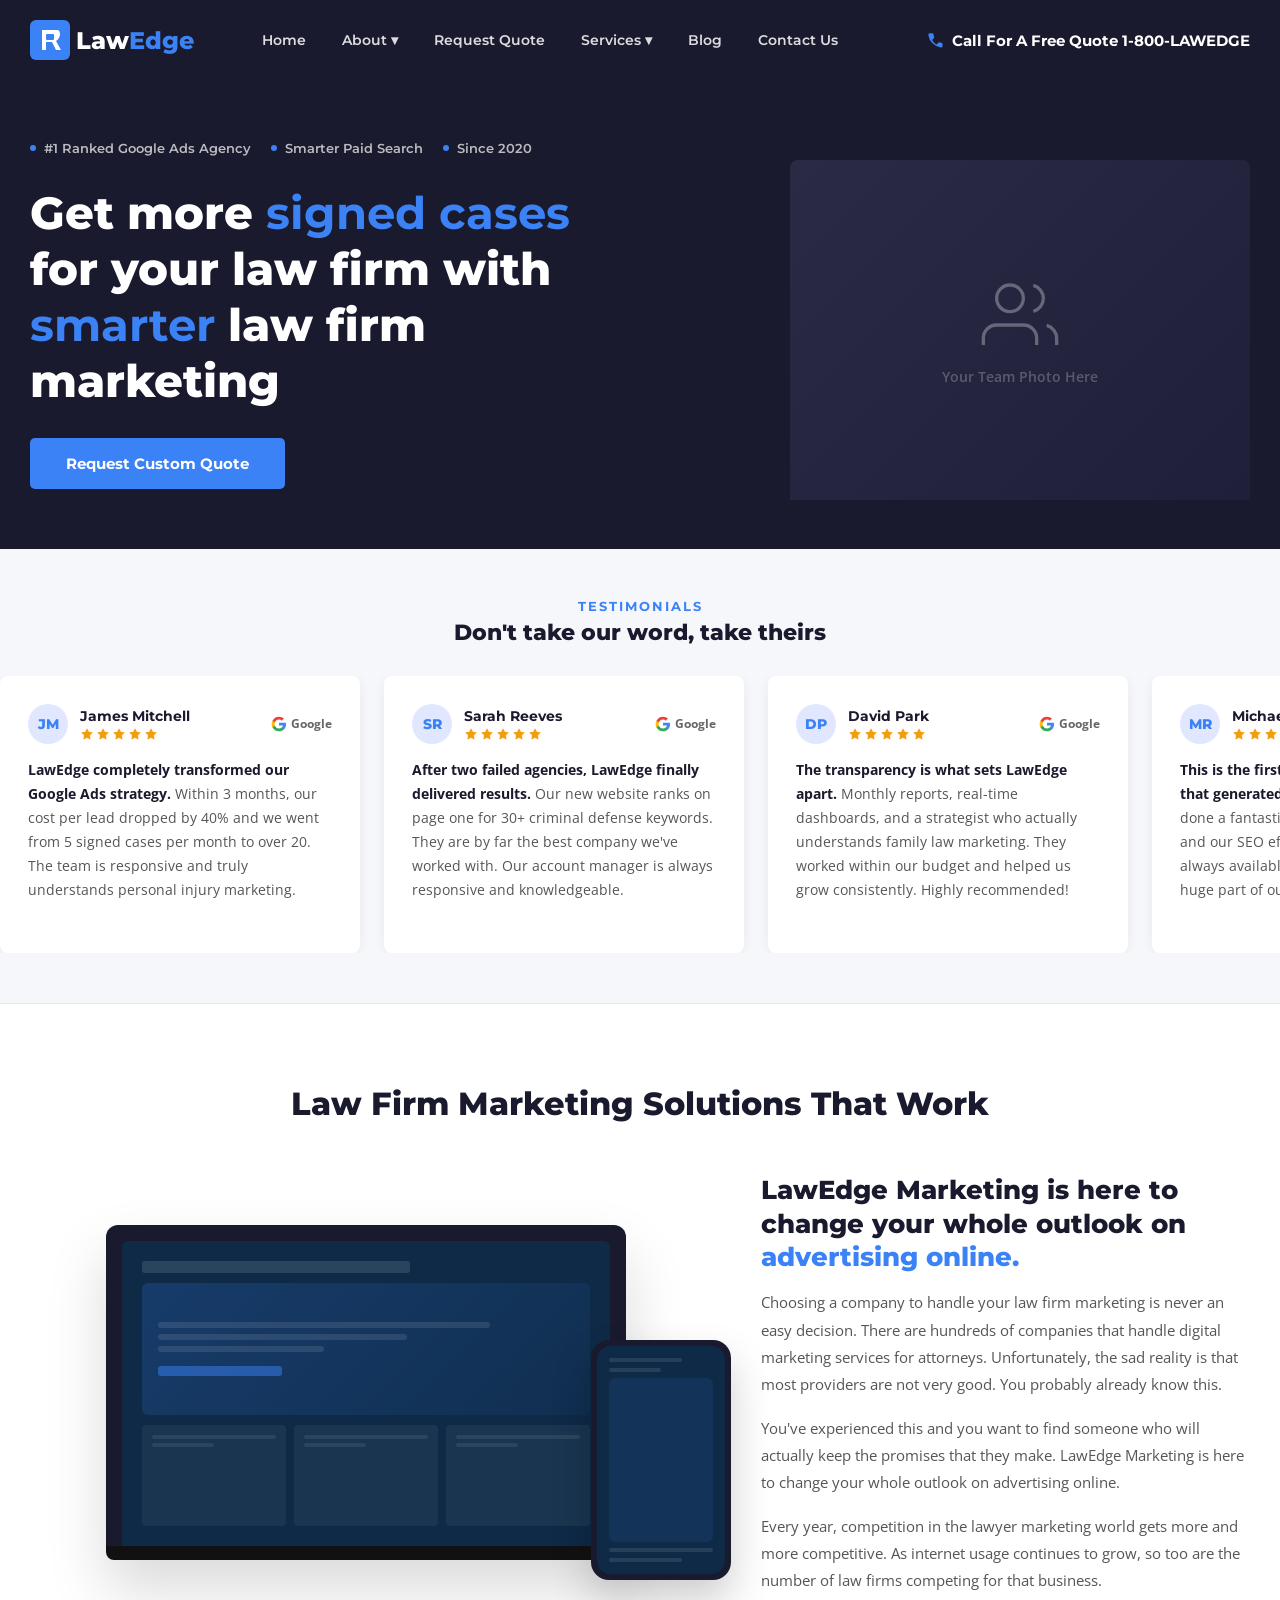
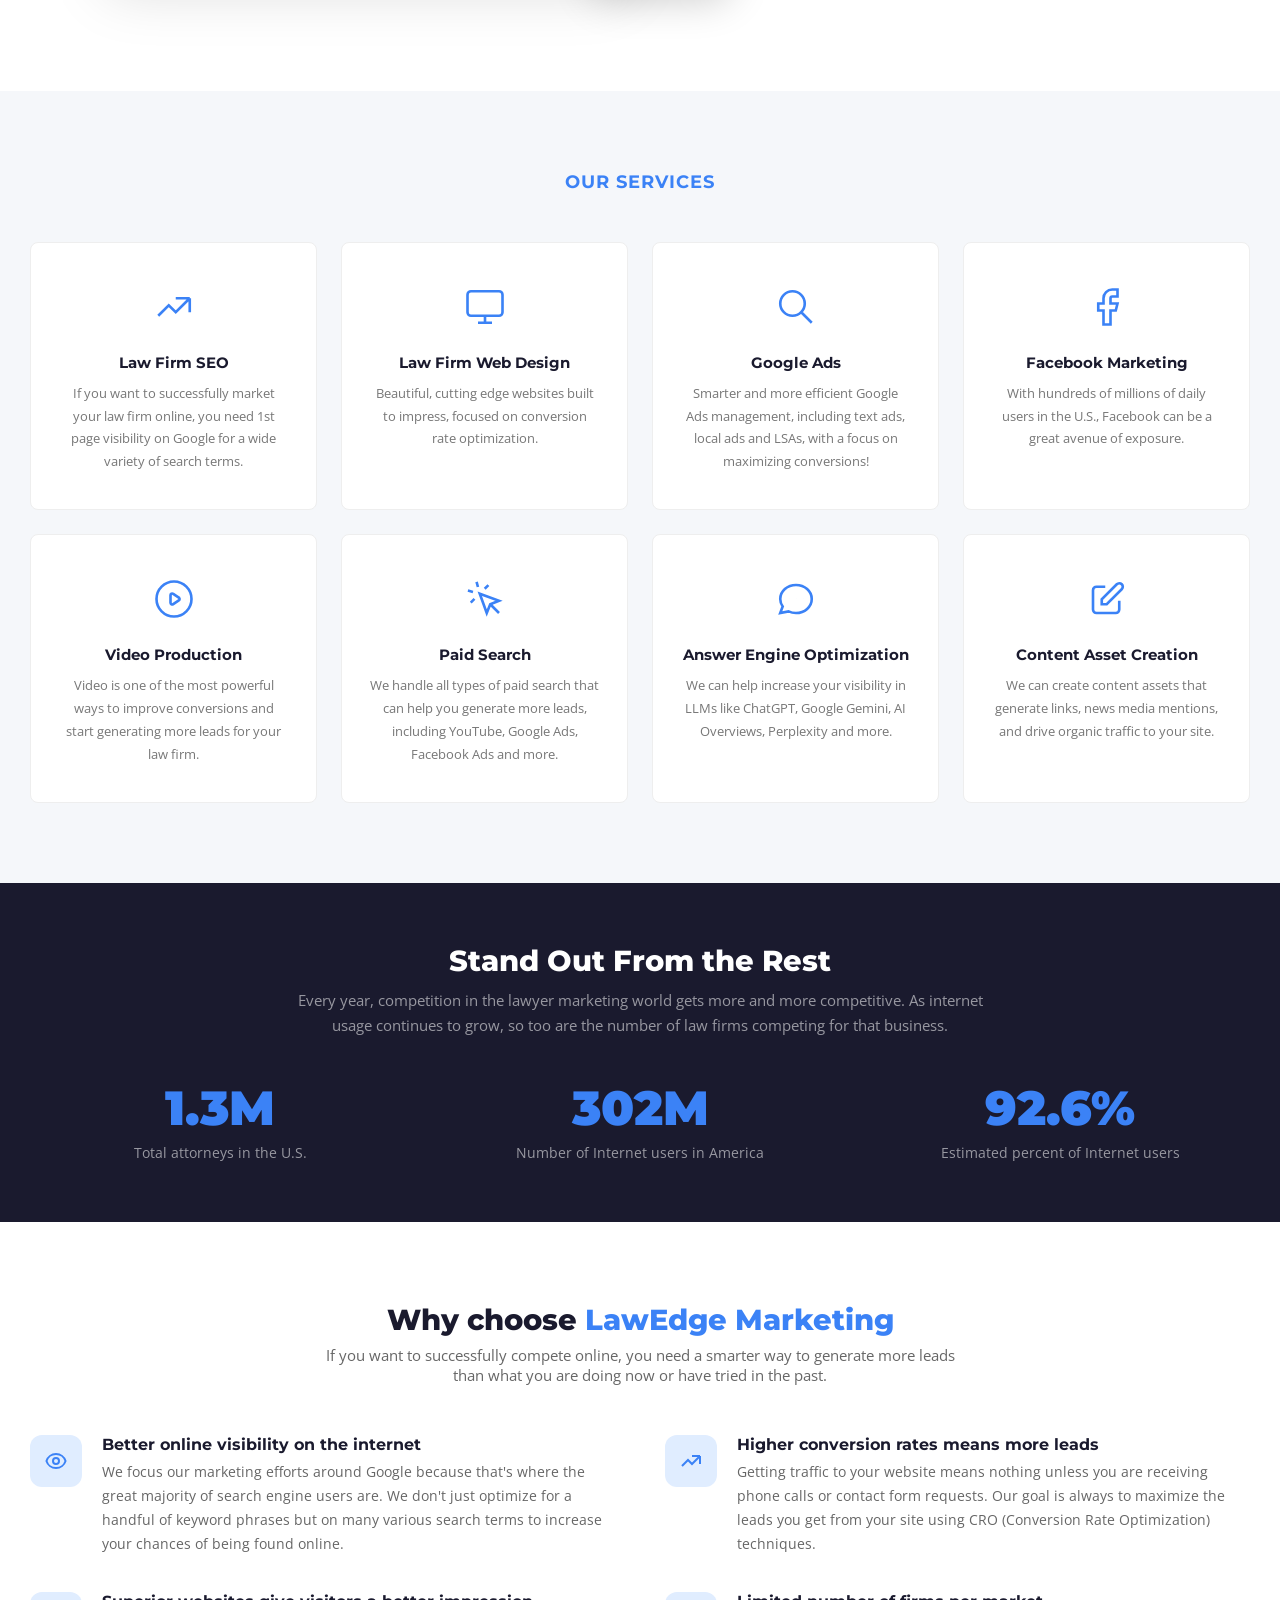
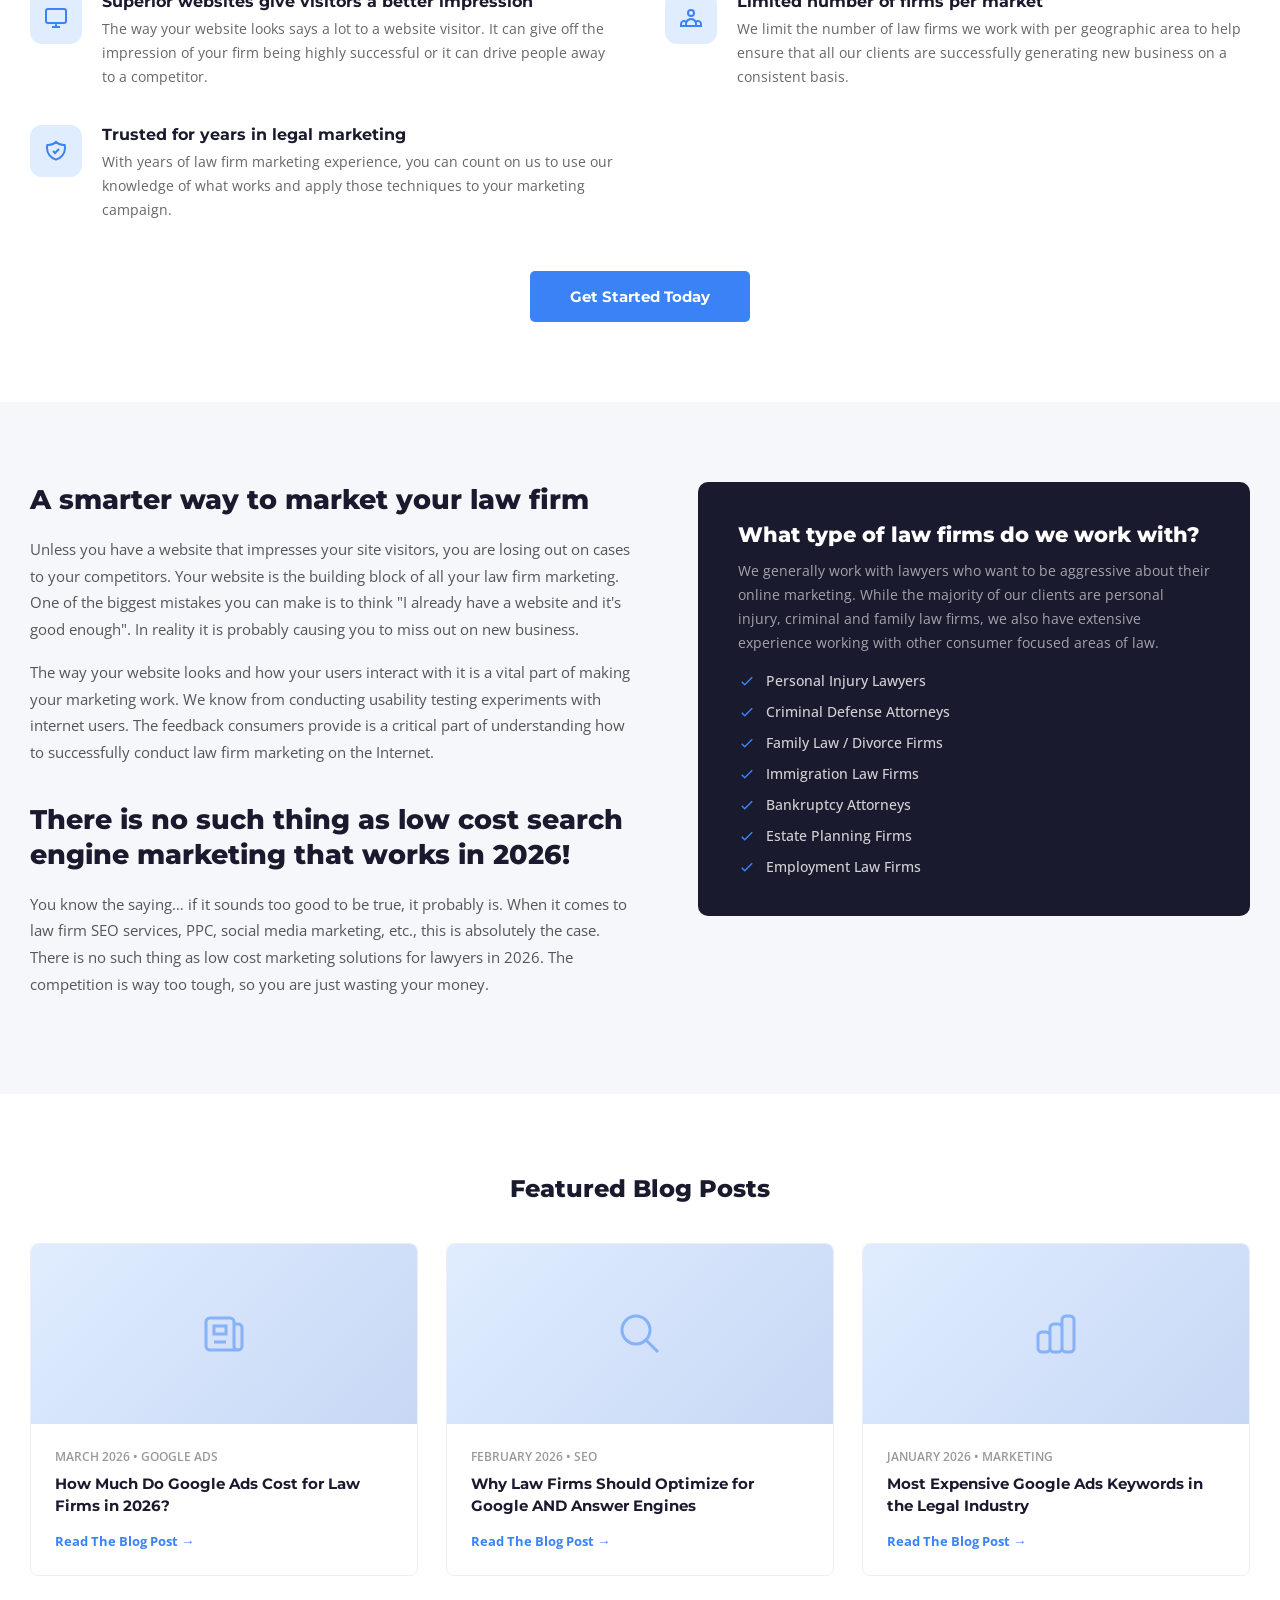
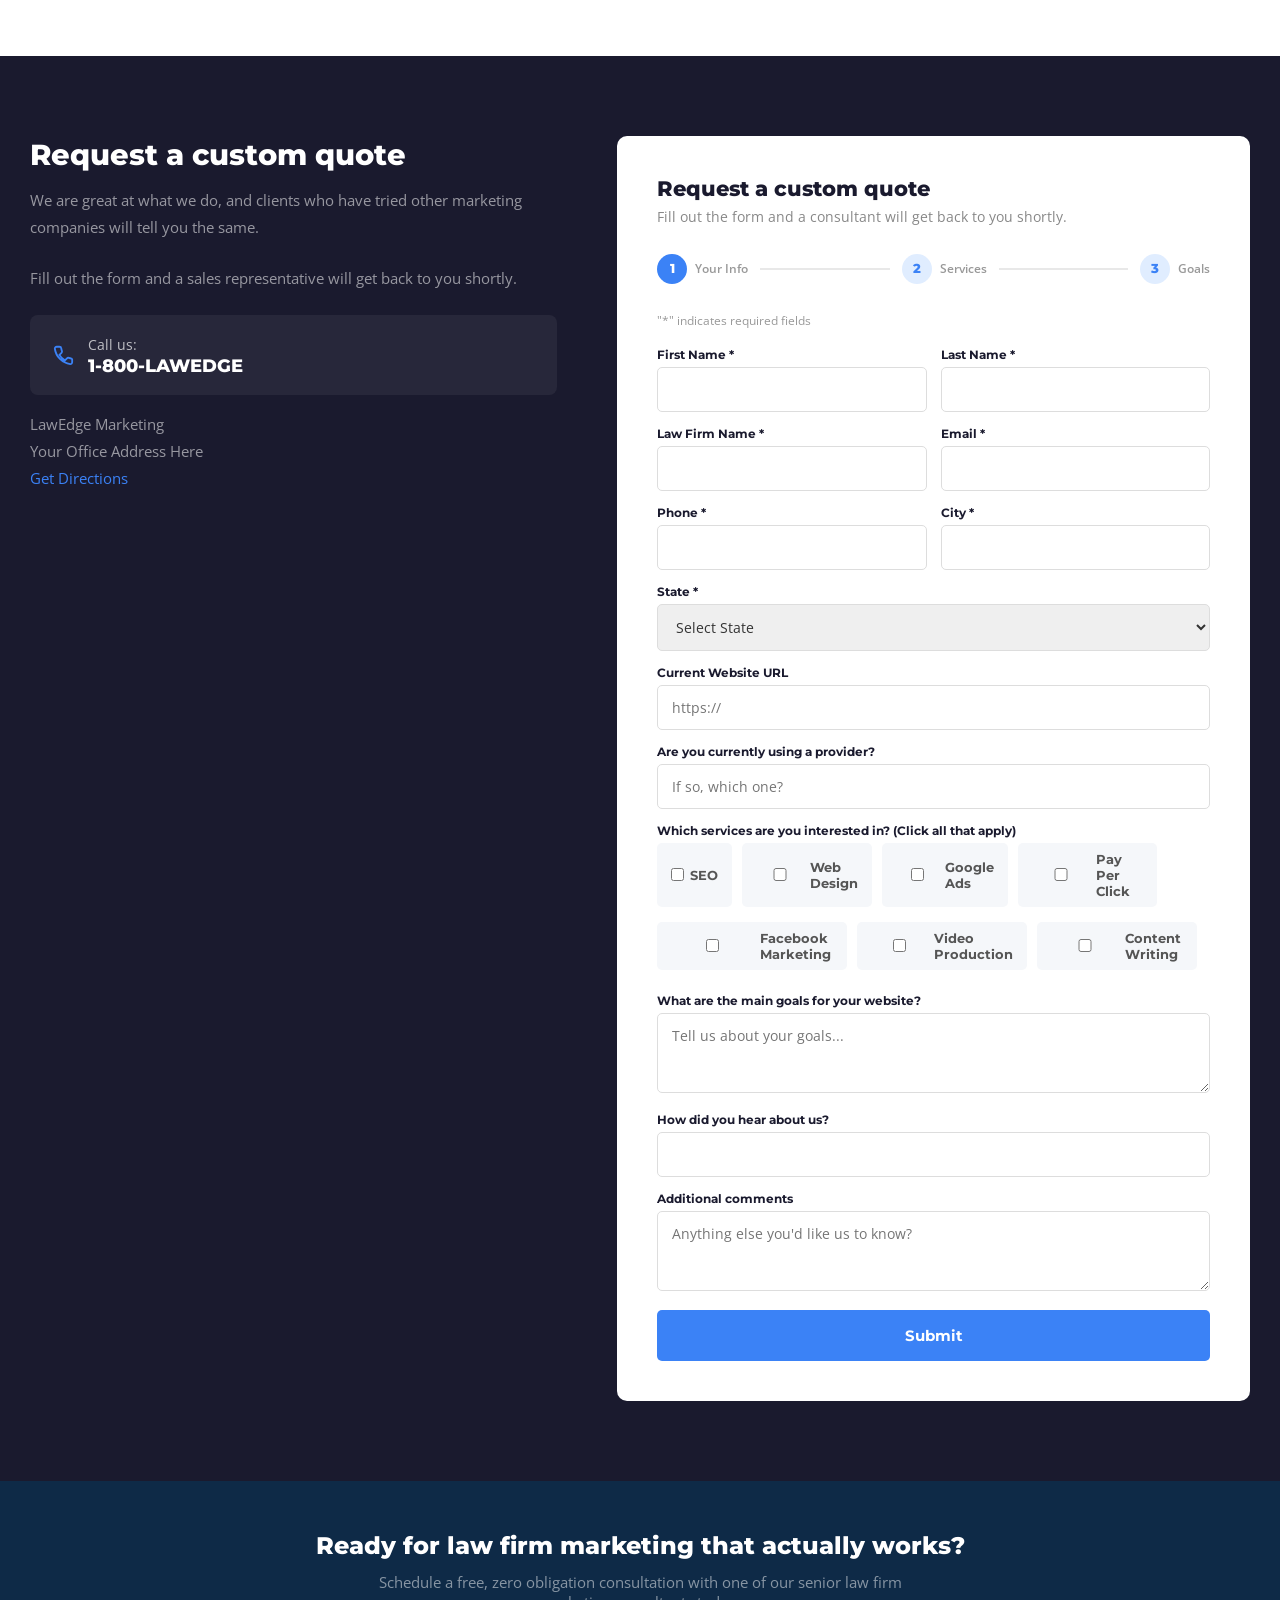
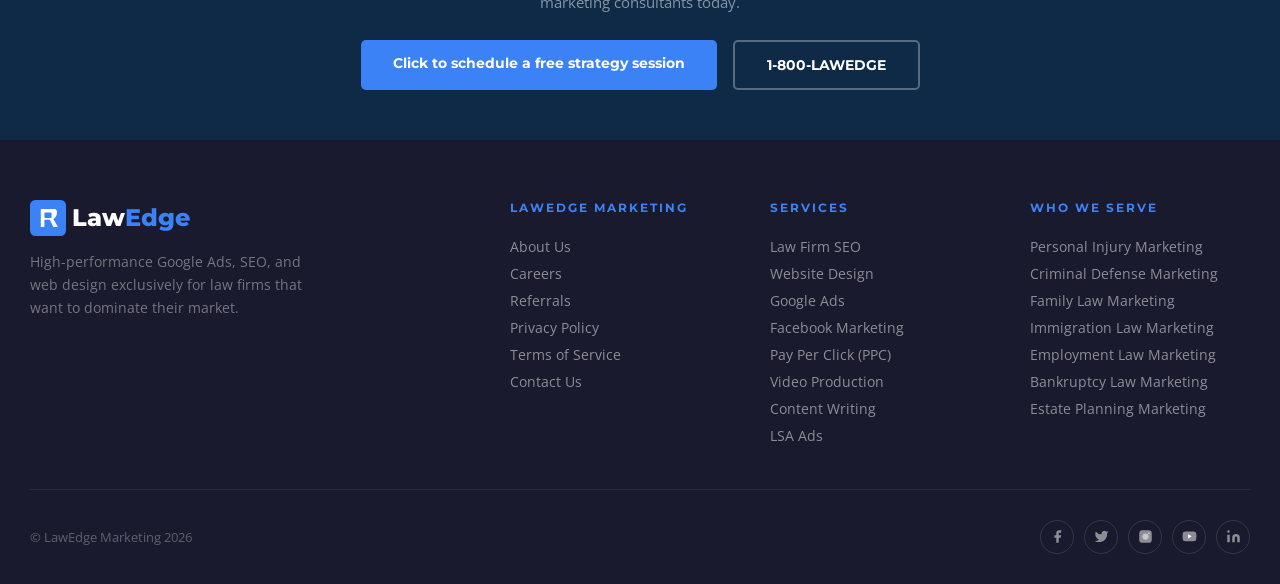
==== index.html @ 5a577c7e "Add files via upload" ====
<!DOCTYPE html>
<html lang="en">
<head>
<meta charset="UTF-8">
<meta name="viewport" content="width=device-width, initial-scale=1.0">
<title>LawEdge Marketing | #1 Law Firm Marketing Company</title>
<link href="https://fonts.googleapis.com/css2?family=Montserrat:wght@400;500;600;700;800;900&family=Open+Sans:wght@400;500;600;700&display=swap" rel="stylesheet">
<style>
*{margin:0;padding:0;box-sizing:border-box}
body{font-family:'Open Sans',sans-serif;color:#333;background:#fff;overflow-x:hidden}
a{text-decoration:none;color:inherit}
img{max-width:100%;display:block}
ul{list-style:none}
h1,h2,h3,h4,h5,h6{font-family:'Montserrat',sans-serif}
.top-nav{background:#1a1a2e;padding:0}
.top-nav .container{max-width:1280px;margin:0 auto;padding:0 30px;display:flex;align-items:center;justify-content:space-between;height:80px}
.logo{display:flex;align-items:center;gap:6px}
.logo-text{font-family:'Montserrat',sans-serif;font-weight:800;font-size:1.5rem;color:#fff}
.logo-text span{color:#3b82f6}
.nav-links{display:flex;align-items:center;gap:0}
.nav-links>li{position:relative}
.nav-links>li>a{display:block;padding:28px 18px;color:rgba(255,255,255,.85);font-size:.85rem;font-weight:600;font-family:'Montserrat',sans-serif;transition:color .2s}
.nav-links>li>a:hover{color:#3b82f6}
.nav-links .dropdown{position:absolute;top:100%;left:0;background:#fff;min-width:260px;box-shadow:0 10px 40px rgba(0,0,0,.15);border-radius:0 0 6px 6px;opacity:0;visibility:hidden;transition:all .2s;z-index:100}
.nav-links li:hover .dropdown{opacity:1;visibility:visible}
.dropdown a{display:block;padding:12px 20px;color:#333;font-size:.84rem;font-weight:500;border-bottom:1px solid #f0f0f0;transition:background .15s}
.dropdown a:hover{background:#f5f7fa;color:#3b82f6}
.nav-phone{display:flex;align-items:center;gap:8px;color:#fff;font-family:'Montserrat',sans-serif;font-weight:700;font-size:.95rem;margin-left:20px}
.nav-phone svg{width:18px;height:18px;fill:#3b82f6}
.hamburger{display:none;background:none;border:none;cursor:pointer;padding:8px}
.hamburger span{display:block;width:22px;height:2px;background:#fff;margin:5px 0;border-radius:2px}
.hero{background:#1a1a2e;position:relative;overflow:hidden}
.hero .container{max-width:1280px;margin:0 auto;padding:60px 30px 0;display:flex;align-items:flex-start;gap:40px;position:relative}
.hero-left{flex:1;padding-bottom:60px;z-index:2}
.hero-badges{display:flex;gap:20px;margin-bottom:30px;flex-wrap:wrap}
.hero-badges li{color:rgba(255,255,255,.7);font-size:.82rem;font-weight:600;font-family:'Montserrat',sans-serif;display:flex;align-items:center;gap:8px}
.hero-badges li::before{content:'';width:6px;height:6px;background:#3b82f6;border-radius:50%;flex-shrink:0}
.hero h1{font-size:2.8rem;font-weight:800;color:#fff;line-height:1.25;margin-bottom:28px;max-width:560px}
.hero h1 strong{color:#3b82f6}
.hero-cta{display:inline-block;background:#3b82f6;color:#fff;padding:16px 36px;border-radius:5px;font-family:'Montserrat',sans-serif;font-weight:700;font-size:.95rem;transition:background .2s}
.hero-cta:hover{background:#2563eb}
.hero-right{flex:0 0 460px;position:relative;z-index:2;display:flex;align-items:flex-end;justify-content:center;padding-top:20px}
.hero-team-placeholder{width:100%;height:340px;background:linear-gradient(135deg,#2a2a44 0%,#1f1f3a 100%);border-radius:8px 8px 0 0;display:flex;align-items:center;justify-content:center;flex-direction:column;gap:12px}
.hero-team-placeholder svg{width:80px;height:80px;opacity:.3;stroke:#fff;fill:none;stroke-width:1}
.hero-team-placeholder span{color:rgba(255,255,255,.25);font-size:.85rem;font-weight:600}
.testimonials-bar{background:#f5f7fa;padding:50px 0;overflow:hidden;border-bottom:1px solid #e8e8e8}
.testi-header{text-align:center;margin-bottom:30px}
.testi-header h3{font-size:.8rem;font-weight:700;color:#3b82f6;text-transform:uppercase;letter-spacing:2px;margin-bottom:4px}
.testi-header p{font-size:1.4rem;font-weight:800;color:#1a1a2e;font-family:'Montserrat',sans-serif}
.testi-track-wrapper{overflow:hidden;position:relative}
.testi-track{display:flex;gap:24px;animation:scrollTesti 40s linear infinite;width:max-content}
.testi-track:hover{animation-play-state:paused}
.testi-card{background:#fff;border-radius:8px;padding:28px;min-width:360px;max-width:360px;box-shadow:0 2px 12px rgba(0,0,0,.06);flex-shrink:0}
.testi-card-top{display:flex;align-items:center;gap:12px;margin-bottom:14px}
.testi-avatar{width:40px;height:40px;border-radius:50%;background:#e0e7ff;display:flex;align-items:center;justify-content:center;font-family:'Montserrat',sans-serif;font-weight:800;font-size:.85rem;color:#3b82f6;flex-shrink:0}
.testi-name{font-weight:700;font-size:.9rem;color:#1a1a2e;font-family:'Montserrat',sans-serif}
.testi-stars{display:flex;gap:2px;margin-top:2px}
.testi-stars svg{width:14px;height:14px;fill:#f59e0b}
.google-badge{margin-left:auto;display:flex;align-items:center;gap:4px;font-size:.72rem;font-weight:700;color:#666}
.google-badge svg{width:16px;height:16px}
.testi-text{font-size:.88rem;color:#555;line-height:1.7}
.testi-text strong{color:#1a1a2e}
@keyframes scrollTesti{0%{transform:translateX(0)}100%{transform:translateX(-50%)}}
.solutions{padding:80px 0;background:#fff}
.solutions .container{max-width:1280px;margin:0 auto;padding:0 30px}
.solutions h2{text-align:center;font-size:2rem;font-weight:800;color:#1a1a2e;margin-bottom:50px}
.solutions-content{display:flex;align-items:center;gap:60px}
.solutions-mockup{flex:0 0 55%;position:relative;display:flex;align-items:center;justify-content:center}
.laptop-frame{background:#1a1a2e;border-radius:12px;padding:16px 16px 0;box-shadow:0 30px 60px rgba(0,0,0,.15);width:100%;max-width:520px}
.laptop-screen{background:#0e2a47;border-radius:6px 6px 0 0;aspect-ratio:16/10;display:flex;align-items:center;justify-content:center;overflow:hidden;position:relative}
.laptop-screen-content{width:100%;height:100%;display:flex;flex-direction:column;padding:20px}
.screen-header{height:12px;width:60%;background:rgba(255,255,255,.12);border-radius:3px;margin-bottom:10px}
.screen-hero-block{height:50%;background:linear-gradient(135deg,rgba(59,130,246,.2),rgba(59,130,246,.05));border-radius:6px;margin-bottom:10px;display:flex;flex-direction:column;justify-content:center;padding:16px}
.screen-line{height:6px;background:rgba(255,255,255,.1);border-radius:3px;margin-bottom:6px}
.screen-line.w60{width:60%}.screen-line.w80{width:80%}.screen-line.w40{width:40%}
.screen-btn{width:30%;height:10px;background:rgba(59,130,246,.5);border-radius:3px;margin-top:8px}
.screen-cards{display:grid;grid-template-columns:1fr 1fr 1fr;gap:8px;flex:1}
.screen-card{background:rgba(255,255,255,.05);border-radius:4px;padding:10px}
.screen-card-line{height:4px;background:rgba(255,255,255,.08);border-radius:2px;margin-bottom:4px}
.screen-card-line.short{width:50%}
.laptop-base{height:14px;background:#111;border-radius:0 0 8px 8px;margin:0 -16px}
.phone-frame{position:absolute;right:-30px;bottom:-20px;width:140px;background:#1a1a2e;border-radius:18px;padding:6px;box-shadow:0 20px 40px rgba(0,0,0,.2);z-index:3}
.phone-screen{background:#0e2a47;border-radius:14px;aspect-ratio:9/16;display:flex;flex-direction:column;padding:12px;gap:6px}
.phone-line{height:4px;background:rgba(255,255,255,.1);border-radius:2px}
.phone-line.w70{width:70%}.phone-line.w50{width:50%}
.phone-block{flex:1;background:rgba(59,130,246,.1);border-radius:6px}
.solutions-text{flex:1}
.solutions-text h3{font-size:1.6rem;font-weight:800;color:#1a1a2e;margin-bottom:16px;line-height:1.3}
.solutions-text h3 span{color:#3b82f6}
.solutions-text p{font-size:.95rem;color:#555;line-height:1.8;margin-bottom:16px}
.services{padding:80px 0;background:#f5f7fa}
.services .container{max-width:1280px;margin:0 auto;padding:0 30px}
.services-head{text-align:center;margin-bottom:50px}
.services-head h2{font-size:1.1rem;font-weight:700;color:#3b82f6;text-transform:uppercase;letter-spacing:1px;margin-bottom:8px}
.services-grid{display:grid;grid-template-columns:repeat(4,1fr);gap:24px}
.svc-card{background:#fff;border-radius:8px;padding:36px 28px;text-align:center;transition:box-shadow .3s,transform .3s;border:1px solid #eee}
.svc-card:hover{box-shadow:0 12px 35px rgba(0,0,0,.08);transform:translateY(-4px)}
.svc-icon{width:56px;height:56px;margin:0 auto 18px;display:flex;align-items:center;justify-content:center}
.svc-icon svg{width:42px;height:42px;stroke:#3b82f6;fill:none;stroke-width:1.5}
.svc-card h4{font-size:.95rem;font-weight:700;color:#1a1a2e;margin-bottom:10px}
.svc-card p{font-size:.84rem;color:#777;line-height:1.7}
.stats-bar{background:#1a1a2e;padding:60px 0}
.stats-bar .container{max-width:1280px;margin:0 auto;padding:0 30px}
.stats-content{text-align:center;margin-bottom:40px}
.stats-content h2{font-size:1.8rem;font-weight:800;color:#fff;margin-bottom:10px}
.stats-content p{color:rgba(255,255,255,.55);font-size:.95rem;max-width:700px;margin:0 auto;line-height:1.7}
.stats-grid{display:grid;grid-template-columns:repeat(3,1fr);gap:40px;text-align:center}
.stat-box .stat-num{font-family:'Montserrat',sans-serif;font-size:3rem;font-weight:900;color:#3b82f6}
.stat-box .stat-label{color:rgba(255,255,255,.55);font-size:.85rem;margin-top:6px}
.why-us{padding:80px 0;background:#fff}
.why-us .container{max-width:1280px;margin:0 auto;padding:0 30px}
.why-head{text-align:center;margin-bottom:50px}
.why-head h2{font-size:1.8rem;font-weight:800;color:#1a1a2e;margin-bottom:4px}
.why-head h2 span{color:#3b82f6}
.why-head p{font-size:.95rem;color:#666;max-width:650px;margin:8px auto 0}
.why-grid{display:grid;grid-template-columns:repeat(2,1fr);gap:36px 50px}
.why-item{display:flex;gap:20px;align-items:flex-start}
.why-icon{width:52px;height:52px;background:#e0edff;border-radius:12px;display:flex;align-items:center;justify-content:center;flex-shrink:0}
.why-icon svg{width:24px;height:24px;stroke:#3b82f6;fill:none;stroke-width:2}
.why-item h4{font-size:1rem;font-weight:700;color:#1a1a2e;margin-bottom:6px}
.why-item p{font-size:.88rem;color:#666;line-height:1.7}
.why-cta{text-align:center;margin-top:50px}
.why-cta a{display:inline-block;background:#3b82f6;color:#fff;padding:16px 40px;border-radius:5px;font-family:'Montserrat',sans-serif;font-weight:700;font-size:.95rem;transition:background .2s}
.why-cta a:hover{background:#2563eb}
.about-section{padding:80px 0;background:#f5f7fa}
.about-section .container{max-width:1280px;margin:0 auto;padding:0 30px;display:grid;grid-template-columns:1.1fr 1fr;gap:60px;align-items:start}
.about-text h2{font-size:1.7rem;font-weight:800;color:#1a1a2e;margin-bottom:18px;line-height:1.3}
.about-text p{font-size:.93rem;color:#555;line-height:1.8;margin-bottom:16px}
.about-sidebar{background:#1a1a2e;border-radius:10px;padding:40px;color:#fff}
.about-sidebar h3{font-size:1.3rem;font-weight:800;margin-bottom:12px}
.about-sidebar p{font-size:.88rem;color:rgba(255,255,255,.6);line-height:1.7;margin-bottom:16px}
.about-sidebar ul{display:flex;flex-direction:column;gap:12px}
.about-sidebar li{display:flex;align-items:center;gap:10px;font-size:.88rem;color:rgba(255,255,255,.8);font-weight:500}
.about-sidebar li svg{width:18px;height:18px;stroke:#3b82f6;fill:none;stroke-width:2;flex-shrink:0}
.blog-section{padding:80px 0;background:#fff}
.blog-section .container{max-width:1280px;margin:0 auto;padding:0 30px}
.blog-head{text-align:center;margin-bottom:40px}
.blog-head h2{font-size:1.5rem;font-weight:800;color:#1a1a2e}
.blog-grid{display:grid;grid-template-columns:repeat(3,1fr);gap:28px}
.blog-card{border:1px solid #eee;border-radius:8px;overflow:hidden;transition:box-shadow .3s}
.blog-card:hover{box-shadow:0 8px 30px rgba(0,0,0,.08)}
.blog-thumb{height:180px;background:linear-gradient(135deg,#e0edff,#c7d8f5);display:flex;align-items:center;justify-content:center}
.blog-thumb svg{width:48px;height:48px;stroke:#3b82f6;fill:none;stroke-width:1.5;opacity:.5}
.blog-card-body{padding:24px}
.blog-date{font-size:.75rem;color:#999;font-weight:600;margin-bottom:8px;text-transform:uppercase}
.blog-card-body h4{font-size:.95rem;font-weight:700;color:#1a1a2e;line-height:1.45;margin-bottom:12px}
.blog-card-body a{font-size:.84rem;font-weight:700;color:#3b82f6}
.blog-card-body a:hover{text-decoration:underline}
.consultation{padding:80px 0;background:#1a1a2e;position:relative}
.consultation .container{max-width:1280px;margin:0 auto;padding:0 30px;display:grid;grid-template-columns:1fr 1.2fr;gap:60px;align-items:start}
.consultation-info h2{font-size:1.8rem;font-weight:800;color:#fff;margin-bottom:14px;line-height:1.3}
.consultation-info p{font-size:.93rem;color:rgba(255,255,255,.55);line-height:1.8;margin-bottom:24px}
.consultation-info .phone-box{display:flex;align-items:center;gap:14px;background:rgba(255,255,255,.06);border-radius:8px;padding:18px 22px;margin-bottom:16px}
.phone-box svg{width:22px;height:22px;stroke:#3b82f6;fill:none;stroke-width:2}
.phone-box span{color:rgba(255,255,255,.7);font-size:.88rem}
.phone-box strong{color:#fff;font-size:1.1rem;font-family:'Montserrat',sans-serif;font-weight:800}
.consultation-info .address-box{color:rgba(255,255,255,.5);font-size:.88rem;line-height:1.7}
.form-container{background:#fff;border-radius:10px;padding:40px}
.form-container h3{font-family:'Montserrat',sans-serif;font-size:1.3rem;font-weight:800;color:#1a1a2e;margin-bottom:6px}
.form-container .form-sub{font-size:.85rem;color:#888;margin-bottom:28px}
.form-step-indicator{display:flex;align-items:center;gap:0;margin-bottom:28px}
.form-step{display:flex;align-items:center;gap:8px}
.form-step-num{width:30px;height:30px;border-radius:50%;background:#e0edff;color:#3b82f6;font-family:'Montserrat',sans-serif;font-weight:800;font-size:.8rem;display:flex;align-items:center;justify-content:center}
.form-step-num.active{background:#3b82f6;color:#fff}
.form-step-label{font-size:.78rem;font-weight:600;color:#999}
.form-step-line{flex:1;height:2px;background:#e8e8e8;margin:0 12px}
.form-row{display:grid;grid-template-columns:1fr 1fr;gap:14px;margin-bottom:14px}
.form-row.single{grid-template-columns:1fr}
.form-group label{display:block;font-size:.78rem;font-weight:700;color:#1a1a2e;margin-bottom:5px;font-family:'Montserrat',sans-serif}
.form-group input,.form-group select,.form-group textarea{width:100%;padding:12px 14px;border:1px solid #ddd;border-radius:5px;font-family:'Open Sans',sans-serif;font-size:.9rem;color:#333;outline:none;transition:border .2s}
.form-group input:focus,.form-group select:focus,.form-group textarea:focus{border-color:#3b82f6}
.form-group textarea{resize:vertical;min-height:80px}
.form-check{display:flex;flex-wrap:wrap;gap:10px;margin-bottom:18px}
.form-check label{display:flex;align-items:center;gap:6px;font-size:.84rem;color:#555;cursor:pointer;background:#f5f7fa;padding:8px 14px;border-radius:5px;transition:background .15s}
.form-check label:hover{background:#e0edff}
.form-check input[type=checkbox]{accent-color:#3b82f6}
.form-submit{width:100%;padding:16px;background:#3b82f6;color:#fff;border:none;border-radius:5px;font-family:'Montserrat',sans-serif;font-weight:700;font-size:.95rem;cursor:pointer;transition:background .2s}
.form-submit:hover{background:#2563eb}
.form-required{color:#999;font-size:.75rem;margin-bottom:18px}
.bottom-cta{background:#0e2a47;padding:50px 0}
.bottom-cta .container{max-width:1280px;margin:0 auto;padding:0 30px;text-align:center}
.bottom-cta h2{font-size:1.5rem;font-weight:800;color:#fff;margin-bottom:12px}
.bottom-cta p{font-size:.93rem;color:rgba(255,255,255,.5);margin-bottom:28px;max-width:550px;margin-left:auto;margin-right:auto}
.bottom-cta-links{display:flex;justify-content:center;gap:16px;flex-wrap:wrap}
.bottom-cta-links a{padding:14px 32px;border-radius:5px;font-family:'Montserrat',sans-serif;font-weight:700;font-size:.9rem;transition:all .2s}
.btn-primary{background:#3b82f6;color:#fff}.btn-primary:hover{background:#2563eb}
.btn-secondary{border:2px solid rgba(255,255,255,.3);color:#fff}.btn-secondary:hover{border-color:#3b82f6;color:#3b82f6}
.footer{background:#1a1a2e;padding:60px 0 30px}
.footer .container{max-width:1280px;margin:0 auto;padding:0 30px}
.footer-grid{display:grid;grid-template-columns:2fr 1fr 1fr 1fr;gap:40px;padding-bottom:40px;border-bottom:1px solid rgba(255,255,255,.08)}
.footer-brand p{font-size:.85rem;color:rgba(255,255,255,.4);line-height:1.7;margin-top:14px;max-width:280px}
.footer h4{font-size:.78rem;font-weight:700;color:#3b82f6;text-transform:uppercase;letter-spacing:2px;margin-bottom:18px;font-family:'Montserrat',sans-serif}
.footer ul a{display:block;padding:4px 0;font-size:.85rem;color:rgba(255,255,255,.5);transition:color .2s}
.footer ul a:hover{color:#3b82f6}
.footer-bottom{padding-top:30px;display:flex;justify-content:space-between;align-items:center;flex-wrap:wrap;gap:14px}
.footer-copy{font-size:.8rem;color:rgba(255,255,255,.3)}
.footer-socials{display:flex;gap:10px}
.footer-socials a{width:34px;height:34px;border-radius:50%;border:1px solid rgba(255,255,255,.12);display:flex;align-items:center;justify-content:center;transition:all .2s}
.footer-socials a:hover{border-color:#3b82f6;background:rgba(59,130,246,.1)}
.footer-socials svg{width:15px;height:15px;fill:rgba(255,255,255,.5)}
@media(max-width:1024px){
  .hero .container{flex-direction:column;text-align:center}
  .hero-right{flex:auto;order:-1}
  .hero h1{margin:0 auto 28px}
  .hero-badges{justify-content:center}
  .solutions-content{flex-direction:column}
  .solutions-mockup{flex:auto}
  .services-grid{grid-template-columns:repeat(2,1fr)}
  .stats-grid{grid-template-columns:repeat(3,1fr)}
  .why-grid{grid-template-columns:1fr}
  .about-section .container{grid-template-columns:1fr}
  .blog-grid{grid-template-columns:1fr 1fr}
  .consultation .container{grid-template-columns:1fr}
  .footer-grid{grid-template-columns:1fr 1fr}
}
@media(max-width:768px){
  .nav-links{display:none}
  .nav-phone{display:none}
  .hamburger{display:block}
  .hero h1{font-size:2rem}
  .services-grid{grid-template-columns:1fr}
  .stats-grid{grid-template-columns:1fr}
  .blog-grid{grid-template-columns:1fr}
  .form-row{grid-template-columns:1fr}
  .footer-grid{grid-template-columns:1fr}
  .phone-frame{display:none}
}
</style>
</head>
<body>
<nav class="top-nav">
  <div class="container">
    <a href="#" class="logo">
      <svg width="40" height="40" viewBox="0 0 40 40"><rect width="40" height="40" rx="6" fill="#3b82f6"/><path d="M12 10v20h4v-8h6l4 8h5l-5-9c2.5-1.5 4-4 4-7 0-5-3.5-4-3.5-4H12z" fill="#fff"/><rect x="16" y="14" width="8" height="6" rx="1" fill="#3b82f6"/></svg>
      <span class="logo-text">Law<span>Edge</span></span>
    </a>
    <ul class="nav-links">
      <li><a href="#">Home</a></li>
      <li><a href="#">About ▾</a><ul class="dropdown"><li><a href="#">About LawEdge Marketing</a></li><li><a href="#">Our Services</a></li><li><a href="#">Client Testimonials</a></li><li><a href="#">Careers</a></li></ul></li>
      <li><a href="#consultation">Request Quote</a></li>
      <li><a href="#">Services ▾</a><ul class="dropdown"><li><a href="#">Google Ads for Law Firms</a></li><li><a href="#">Law Firm SEO Services</a></li><li><a href="#">Website Design for Lawyers</a></li><li><a href="#">Pay Per Click (PPC) Management</a></li><li><a href="#">Facebook Marketing for Lawyers</a></li><li><a href="#">Legal Content Writing</a></li><li><a href="#">Local SEO / Google Maps</a></li><li><a href="#">LSA Ads for Law Firms</a></li></ul></li>
      <li><a href="#">Blog</a></li>
      <li><a href="#">Contact Us</a></li>
    </ul>
    <a href="tel:+18001234567" class="nav-phone">
      <svg viewBox="0 0 24 24"><path d="M22 16.92v3a2 2 0 01-2.18 2A19.79 19.79 0 013.09 5.18 2 2 0 015.11 3h3a2 2 0 012 1.72c.127.96.362 1.903.7 2.81a2 2 0 01-.45 2.11L8.09 11.91a16 16 0 006 6l2.27-2.27a2 2 0 012.11-.45c.907.338 1.85.573 2.81.7A2 2 0 0122 16.92z"/></svg>
      Call For A Free Quote 1-800-LAWEDGE
    </a>
    <button class="hamburger" aria-label="Menu"><span></span><span></span><span></span></button>
  </div>
</nav>
<section class="hero">
  <div class="container">
    <div class="hero-left">
      <ul class="hero-badges">
        <li>#1 Ranked Google Ads Agency</li>
        <li>Smarter Paid Search</li>
        <li>Since 2020</li>
      </ul>
      <h1>Get more <strong>signed cases</strong> for your law firm with <strong>smarter</strong> law firm marketing</h1>
      <a href="#consultation" class="hero-cta">Request Custom Quote</a>
    </div>
    <div class="hero-right">
      <div class="hero-team-placeholder">
        <svg viewBox="0 0 24 24" stroke-width="1"><path d="M17 21v-2a4 4 0 00-4-4H5a4 4 0 00-4 4v2"/><circle cx="9" cy="7" r="4"/><path d="M23 21v-2a4 4 0 00-3-3.87m-4-12a4 4 0 010 7.75"/></svg>
        <span>Your Team Photo Here</span>
      </div>
    </div>
  </div>
</section>
<section class="testimonials-bar">
  <div class="testi-header">
    <h3>Testimonials</h3>
    <p>Don't take our word, take theirs</p>
  </div>
  <div class="testi-track-wrapper">
    <div class="testi-track" id="testiTrack">
      <div class="testi-card"><div class="testi-card-top"><div class="testi-avatar">JM</div><div><div class="testi-name">James Mitchell</div><div class="testi-stars"><svg viewBox="0 0 24 24"><path d="M12 2l3.09 6.26L22 9.27l-5 4.87L18.18 22 12 18.56 5.82 22 7 14.14l-5-4.87 6.91-1.01L12 2z"/></svg><svg viewBox="0 0 24 24"><path d="M12 2l3.09 6.26L22 9.27l-5 4.87L18.18 22 12 18.56 5.82 22 7 14.14l-5-4.87 6.91-1.01L12 2z"/></svg><svg viewBox="0 0 24 24"><path d="M12 2l3.09 6.26L22 9.27l-5 4.87L18.18 22 12 18.56 5.82 22 7 14.14l-5-4.87 6.91-1.01L12 2z"/></svg><svg viewBox="0 0 24 24"><path d="M12 2l3.09 6.26L22 9.27l-5 4.87L18.18 22 12 18.56 5.82 22 7 14.14l-5-4.87 6.91-1.01L12 2z"/></svg><svg viewBox="0 0 24 24"><path d="M12 2l3.09 6.26L22 9.27l-5 4.87L18.18 22 12 18.56 5.82 22 7 14.14l-5-4.87 6.91-1.01L12 2z"/></svg></div></div><div class="google-badge"><svg viewBox="0 0 24 24"><path d="M22.56 12.25c0-.78-.07-1.53-.2-2.25H12v4.26h5.92a5.06 5.06 0 01-2.2 3.32v2.77h3.57c2.08-1.92 3.28-4.74 3.28-8.1z" fill="#4285F4"/><path d="M12 23c2.97 0 5.46-.98 7.28-2.66l-3.57-2.77c-.98.66-2.23 1.06-3.71 1.06-2.86 0-5.29-1.93-6.16-4.53H2.18v2.84C3.99 20.53 7.7 23 12 23z" fill="#34A853"/><path d="M5.84 14.09c-.22-.66-.35-1.36-.35-2.09s.13-1.43.35-2.09V7.07H2.18C1.43 8.55 1 10.22 1 12s.43 3.45 1.18 4.93l2.85-2.22.81-.62z" fill="#FBBC05"/><path d="M12 5.38c1.62 0 3.06.56 4.21 1.64l3.15-3.15C17.45 2.09 14.97 1 12 1 7.7 1 3.99 3.47 2.18 7.07l3.66 2.84c.87-2.6 3.3-4.53 6.16-4.53z" fill="#EA4335"/></svg>Google</div></div><p class="testi-text"><strong>LawEdge completely transformed our Google Ads strategy.</strong> Within 3 months, our cost per lead dropped by 40% and we went from 5 signed cases per month to over 20. The team is responsive and truly understands personal injury marketing.</p></div>
      <div class="testi-card"><div class="testi-card-top"><div class="testi-avatar">SR</div><div><div class="testi-name">Sarah Reeves</div><div class="testi-stars"><svg viewBox="0 0 24 24"><path d="M12 2l3.09 6.26L22 9.27l-5 4.87L18.18 22 12 18.56 5.82 22 7 14.14l-5-4.87 6.91-1.01L12 2z"/></svg><svg viewBox="0 0 24 24"><path d="M12 2l3.09 6.26L22 9.27l-5 4.87L18.18 22 12 18.56 5.82 22 7 14.14l-5-4.87 6.91-1.01L12 2z"/></svg><svg viewBox="0 0 24 24"><path d="M12 2l3.09 6.26L22 9.27l-5 4.87L18.18 22 12 18.56 5.82 22 7 14.14l-5-4.87 6.91-1.01L12 2z"/></svg><svg viewBox="0 0 24 24"><path d="M12 2l3.09 6.26L22 9.27l-5 4.87L18.18 22 12 18.56 5.82 22 7 14.14l-5-4.87 6.91-1.01L12 2z"/></svg><svg viewBox="0 0 24 24"><path d="M12 2l3.09 6.26L22 9.27l-5 4.87L18.18 22 12 18.56 5.82 22 7 14.14l-5-4.87 6.91-1.01L12 2z"/></svg></div></div><div class="google-badge"><svg viewBox="0 0 24 24"><path d="M22.56 12.25c0-.78-.07-1.53-.2-2.25H12v4.26h5.92a5.06 5.06 0 01-2.2 3.32v2.77h3.57c2.08-1.92 3.28-4.74 3.28-8.1z" fill="#4285F4"/><path d="M12 23c2.97 0 5.46-.98 7.28-2.66l-3.57-2.77c-.98.66-2.23 1.06-3.71 1.06-2.86 0-5.29-1.93-6.16-4.53H2.18v2.84C3.99 20.53 7.7 23 12 23z" fill="#34A853"/><path d="M5.84 14.09c-.22-.66-.35-1.36-.35-2.09s.13-1.43.35-2.09V7.07H2.18C1.43 8.55 1 10.22 1 12s.43 3.45 1.18 4.93l2.85-2.22.81-.62z" fill="#FBBC05"/><path d="M12 5.38c1.62 0 3.06.56 4.21 1.64l3.15-3.15C17.45 2.09 14.97 1 12 1 7.7 1 3.99 3.47 2.18 7.07l3.66 2.84c.87-2.6 3.3-4.53 6.16-4.53z" fill="#EA4335"/></svg>Google</div></div><p class="testi-text"><strong>After two failed agencies, LawEdge finally delivered results.</strong> Our new website ranks on page one for 30+ criminal defense keywords. They are by far the best company we've worked with. Our account manager is always responsive and knowledgeable.</p></div>
      <div class="testi-card"><div class="testi-card-top"><div class="testi-avatar">DP</div><div><div class="testi-name">David Park</div><div class="testi-stars"><svg viewBox="0 0 24 24"><path d="M12 2l3.09 6.26L22 9.27l-5 4.87L18.18 22 12 18.56 5.82 22 7 14.14l-5-4.87 6.91-1.01L12 2z"/></svg><svg viewBox="0 0 24 24"><path d="M12 2l3.09 6.26L22 9.27l-5 4.87L18.18 22 12 18.56 5.82 22 7 14.14l-5-4.87 6.91-1.01L12 2z"/></svg><svg viewBox="0 0 24 24"><path d="M12 2l3.09 6.26L22 9.27l-5 4.87L18.18 22 12 18.56 5.82 22 7 14.14l-5-4.87 6.91-1.01L12 2z"/></svg><svg viewBox="0 0 24 24"><path d="M12 2l3.09 6.26L22 9.27l-5 4.87L18.18 22 12 18.56 5.82 22 7 14.14l-5-4.87 6.91-1.01L12 2z"/></svg><svg viewBox="0 0 24 24"><path d="M12 2l3.09 6.26L22 9.27l-5 4.87L18.18 22 12 18.56 5.82 22 7 14.14l-5-4.87 6.91-1.01L12 2z"/></svg></div></div><div class="google-badge"><svg viewBox="0 0 24 24"><path d="M22.56 12.25c0-.78-.07-1.53-.2-2.25H12v4.26h5.92a5.06 5.06 0 01-2.2 3.32v2.77h3.57c2.08-1.92 3.28-4.74 3.28-8.1z" fill="#4285F4"/><path d="M12 23c2.97 0 5.46-.98 7.28-2.66l-3.57-2.77c-.98.66-2.23 1.06-3.71 1.06-2.86 0-5.29-1.93-6.16-4.53H2.18v2.84C3.99 20.53 7.7 23 12 23z" fill="#34A853"/><path d="M5.84 14.09c-.22-.66-.35-1.36-.35-2.09s.13-1.43.35-2.09V7.07H2.18C1.43 8.55 1 10.22 1 12s.43 3.45 1.18 4.93l2.85-2.22.81-.62z" fill="#FBBC05"/><path d="M12 5.38c1.62 0 3.06.56 4.21 1.64l3.15-3.15C17.45 2.09 14.97 1 12 1 7.7 1 3.99 3.47 2.18 7.07l3.66 2.84c.87-2.6 3.3-4.53 6.16-4.53z" fill="#EA4335"/></svg>Google</div></div><p class="testi-text"><strong>The transparency is what sets LawEdge apart.</strong> Monthly reports, real-time dashboards, and a strategist who actually understands family law marketing. They worked within our budget and helped us grow consistently. Highly recommended!</p></div>
      <div class="testi-card"><div class="testi-card-top"><div class="testi-avatar">MR</div><div><div class="testi-name">Michael Rodriguez</div><div class="testi-stars"><svg viewBox="0 0 24 24"><path d="M12 2l3.09 6.26L22 9.27l-5 4.87L18.18 22 12 18.56 5.82 22 7 14.14l-5-4.87 6.91-1.01L12 2z"/></svg><svg viewBox="0 0 24 24"><path d="M12 2l3.09 6.26L22 9.27l-5 4.87L18.18 22 12 18.56 5.82 22 7 14.14l-5-4.87 6.91-1.01L12 2z"/></svg><svg viewBox="0 0 24 24"><path d="M12 2l3.09 6.26L22 9.27l-5 4.87L18.18 22 12 18.56 5.82 22 7 14.14l-5-4.87 6.91-1.01L12 2z"/></svg><svg viewBox="0 0 24 24"><path d="M12 2l3.09 6.26L22 9.27l-5 4.87L18.18 22 12 18.56 5.82 22 7 14.14l-5-4.87 6.91-1.01L12 2z"/></svg><svg viewBox="0 0 24 24"><path d="M12 2l3.09 6.26L22 9.27l-5 4.87L18.18 22 12 18.56 5.82 22 7 14.14l-5-4.87 6.91-1.01L12 2z"/></svg></div></div><div class="google-badge"><svg viewBox="0 0 24 24"><path d="M22.56 12.25c0-.78-.07-1.53-.2-2.25H12v4.26h5.92a5.06 5.06 0 01-2.2 3.32v2.77h3.57c2.08-1.92 3.28-4.74 3.28-8.1z" fill="#4285F4"/><path d="M12 23c2.97 0 5.46-.98 7.28-2.66l-3.57-2.77c-.98.66-2.23 1.06-3.71 1.06-2.86 0-5.29-1.93-6.16-4.53H2.18v2.84C3.99 20.53 7.7 23 12 23z" fill="#34A853"/><path d="M5.84 14.09c-.22-.66-.35-1.36-.35-2.09s.13-1.43.35-2.09V7.07H2.18C1.43 8.55 1 10.22 1 12s.43 3.45 1.18 4.93l2.85-2.22.81-.62z" fill="#FBBC05"/><path d="M12 5.38c1.62 0 3.06.56 4.21 1.64l3.15-3.15C17.45 2.09 14.97 1 12 1 7.7 1 3.99 3.47 2.18 7.07l3.66 2.84c.87-2.6 3.3-4.53 6.16-4.53z" fill="#EA4335"/></svg>Google</div></div><p class="testi-text"><strong>This is the first and only marketing group that generated real ROI for us.</strong> They have done a fantastic job developing our website and our SEO efforts. Our account manager is always available and responds promptly. A huge part of our marketing success.</p></div>
      <div class="testi-card"><div class="testi-card-top"><div class="testi-avatar">LW</div><div><div class="testi-name">Lisa Wang</div><div class="testi-stars"><svg viewBox="0 0 24 24"><path d="M12 2l3.09 6.26L22 9.27l-5 4.87L18.18 22 12 18.56 5.82 22 7 14.14l-5-4.87 6.91-1.01L12 2z"/></svg><svg viewBox="0 0 24 24"><path d="M12 2l3.09 6.26L22 9.27l-5 4.87L18.18 22 12 18.56 5.82 22 7 14.14l-5-4.87 6.91-1.01L12 2z"/></svg><svg viewBox="0 0 24 24"><path d="M12 2l3.09 6.26L22 9.27l-5 4.87L18.18 22 12 18.56 5.82 22 7 14.14l-5-4.87 6.91-1.01L12 2z"/></svg><svg viewBox="0 0 24 24"><path d="M12 2l3.09 6.26L22 9.27l-5 4.87L18.18 22 12 18.56 5.82 22 7 14.14l-5-4.87 6.91-1.01L12 2z"/></svg><svg viewBox="0 0 24 24"><path d="M12 2l3.09 6.26L22 9.27l-5 4.87L18.18 22 12 18.56 5.82 22 7 14.14l-5-4.87 6.91-1.01L12 2z"/></svg></div></div><div class="google-badge"><svg viewBox="0 0 24 24"><path d="M22.56 12.25c0-.78-.07-1.53-.2-2.25H12v4.26h5.92a5.06 5.06 0 01-2.2 3.32v2.77h3.57c2.08-1.92 3.28-4.74 3.28-8.1z" fill="#4285F4"/><path d="M12 23c2.97 0 5.46-.98 7.28-2.66l-3.57-2.77c-.98.66-2.23 1.06-3.71 1.06-2.86 0-5.29-1.93-6.16-4.53H2.18v2.84C3.99 20.53 7.7 23 12 23z" fill="#34A853"/><path d="M5.84 14.09c-.22-.66-.35-1.36-.35-2.09s.13-1.43.35-2.09V7.07H2.18C1.43 8.55 1 10.22 1 12s.43 3.45 1.18 4.93l2.85-2.22.81-.62z" fill="#FBBC05"/><path d="M12 5.38c1.62 0 3.06.56 4.21 1.64l3.15-3.15C17.45 2.09 14.97 1 12 1 7.7 1 3.99 3.47 2.18 7.07l3.66 2.84c.87-2.6 3.3-4.53 6.16-4.53z" fill="#EA4335"/></svg>Google</div></div><p class="testi-text"><strong>LawEdge redesigned our website and we couldn't be happier.</strong> They captured the character of our firm perfectly. The design team, SEO team, and account managers are extremely responsive. We receive tons of compliments on our site from other attorneys.</p></div>
      <div class="testi-card"><div class="testi-card-top"><div class="testi-avatar">KP</div><div><div class="testi-name">Kevin Patel</div><div class="testi-stars"><svg viewBox="0 0 24 24"><path d="M12 2l3.09 6.26L22 9.27l-5 4.87L18.18 22 12 18.56 5.82 22 7 14.14l-5-4.87 6.91-1.01L12 2z"/></svg><svg viewBox="0 0 24 24"><path d="M12 2l3.09 6.26L22 9.27l-5 4.87L18.18 22 12 18.56 5.82 22 7 14.14l-5-4.87 6.91-1.01L12 2z"/></svg><svg viewBox="0 0 24 24"><path d="M12 2l3.09 6.26L22 9.27l-5 4.87L18.18 22 12 18.56 5.82 22 7 14.14l-5-4.87 6.91-1.01L12 2z"/></svg><svg viewBox="0 0 24 24"><path d="M12 2l3.09 6.26L22 9.27l-5 4.87L18.18 22 12 18.56 5.82 22 7 14.14l-5-4.87 6.91-1.01L12 2z"/></svg><svg viewBox="0 0 24 24"><path d="M12 2l3.09 6.26L22 9.27l-5 4.87L18.18 22 12 18.56 5.82 22 7 14.14l-5-4.87 6.91-1.01L12 2z"/></svg></div></div><div class="google-badge"><svg viewBox="0 0 24 24"><path d="M22.56 12.25c0-.78-.07-1.53-.2-2.25H12v4.26h5.92a5.06 5.06 0 01-2.2 3.32v2.77h3.57c2.08-1.92 3.28-4.74 3.28-8.1z" fill="#4285F4"/><path d="M12 23c2.97 0 5.46-.98 7.28-2.66l-3.57-2.77c-.98.66-2.23 1.06-3.71 1.06-2.86 0-5.29-1.93-6.16-4.53H2.18v2.84C3.99 20.53 7.7 23 12 23z" fill="#34A853"/><path d="M5.84 14.09c-.22-.66-.35-1.36-.35-2.09s.13-1.43.35-2.09V7.07H2.18C1.43 8.55 1 10.22 1 12s.43 3.45 1.18 4.93l2.85-2.22.81-.62z" fill="#FBBC05"/><path d="M12 5.38c1.62 0 3.06.56 4.21 1.64l3.15-3.15C17.45 2.09 14.97 1 12 1 7.7 1 3.99 3.47 2.18 7.07l3.66 2.84c.87-2.6 3.3-4.53 6.16-4.53z" fill="#EA4335"/></svg>Google</div></div><p class="testi-text"><strong>One of the best marketing companies I have ever worked with.</strong> The results have been far better than anticipated. We are ranking at the top for even the most difficult keywords. Highly responsive and a pleasure to work with.</p></div>
    </div>
  </div>
</section>
<section class="solutions">
  <div class="container">
    <h2>Law Firm Marketing Solutions That Work</h2>
    <div class="solutions-content">
      <div class="solutions-mockup">
        <div class="laptop-frame">
          <div class="laptop-screen"><div class="laptop-screen-content"><div class="screen-header"></div><div class="screen-hero-block"><div class="screen-line w80"></div><div class="screen-line w60"></div><div class="screen-line w40"></div><div class="screen-btn"></div></div><div class="screen-cards"><div class="screen-card"><div class="screen-card-line"></div><div class="screen-card-line short"></div></div><div class="screen-card"><div class="screen-card-line"></div><div class="screen-card-line short"></div></div><div class="screen-card"><div class="screen-card-line"></div><div class="screen-card-line short"></div></div></div></div></div>
          <div class="laptop-base"></div>
        </div>
        <div class="phone-frame"><div class="phone-screen"><div class="phone-line w70"></div><div class="phone-line w50"></div><div class="phone-block"></div><div class="phone-line"></div><div class="phone-line w70"></div></div></div>
      </div>
      <div class="solutions-text">
        <h3>LawEdge Marketing is here to change your whole outlook on <span>advertising online.</span></h3>
        <p>Choosing a company to handle your law firm marketing is never an easy decision. There are hundreds of companies that handle digital marketing services for attorneys. Unfortunately, the sad reality is that most providers are not very good. You probably already know this.</p>
        <p>You've experienced this and you want to find someone who will actually keep the promises that they make. LawEdge Marketing is here to change your whole outlook on advertising online.</p>
        <p>Every year, competition in the lawyer marketing world gets more and more competitive. As internet usage continues to grow, so too are the number of law firms competing for that business.</p>
      </div>
    </div>
  </div>
</section>
<section class="services" id="services">
  <div class="container">
    <div class="services-head"><h2>Our Services</h2></div>
    <div class="services-grid">
      <div class="svc-card"><div class="svc-icon"><svg viewBox="0 0 24 24"><path d="M13 7h8m0 0v8m0-8l-8 8-4-4-6 6"/></svg></div><h4>Law Firm SEO</h4><p>If you want to successfully market your law firm online, you need 1st page visibility on Google for a wide variety of search terms.</p></div>
      <div class="svc-card"><div class="svc-icon"><svg viewBox="0 0 24 24"><rect x="2" y="3" width="20" height="14" rx="2"/><path d="M8 21h8m-4-4v4"/></svg></div><h4>Law Firm Web Design</h4><p>Beautiful, cutting edge websites built to impress, focused on conversion rate optimization.</p></div>
      <div class="svc-card"><div class="svc-icon"><svg viewBox="0 0 24 24"><path d="M21 21l-6-6m2-5a7 7 0 11-14 0 7 7 0 0114 0z"/></svg></div><h4>Google Ads</h4><p>Smarter and more efficient Google Ads management, including text ads, local ads and LSAs, with a focus on maximizing conversions!</p></div>
      <div class="svc-card"><div class="svc-icon"><svg viewBox="0 0 24 24"><path d="M18 2h-3a5 5 0 00-5 5v3H7v4h3v8h4v-8h3l1-4h-4V7a1 1 0 011-1h3z"/></svg></div><h4>Facebook Marketing</h4><p>With hundreds of millions of daily users in the U.S., Facebook can be a great avenue of exposure.</p></div>
      <div class="svc-card"><div class="svc-icon"><svg viewBox="0 0 24 24"><path d="M14.752 11.168l-3.197-2.132A1 1 0 0010 9.87v4.263a1 1 0 001.555.832l3.197-2.132a1 1 0 000-1.664z"/><circle cx="12" cy="12" r="10"/></svg></div><h4>Video Production</h4><p>Video is one of the most powerful ways to improve conversions and start generating more leads for your law firm.</p></div>
      <div class="svc-card"><div class="svc-icon"><svg viewBox="0 0 24 24"><path d="M15 15l-2 5L9 9l11 4-5 2zm0 0l5 5M7.188 2.239l.777 2.897M5.136 7.965l-2.898-.777M13.95 4.05l-2.122 2.122M5.98 11.95l-2.122 2.122"/></svg></div><h4>Paid Search</h4><p>We handle all types of paid search that can help you generate more leads, including YouTube, Google Ads, Facebook Ads and more.</p></div>
      <div class="svc-card"><div class="svc-icon"><svg viewBox="0 0 24 24"><path d="M8 12h.01M12 12h.01M16 12h.01M21 12c0 4.418-4.03 8-9 8a9.863 9.863 0 01-4.255-.949L3 20l1.395-3.72C3.512 15.042 3 13.574 3 12c0-4.418 4.03-8 9-8s9 3.582 9 8z"/></svg></div><h4>Answer Engine Optimization</h4><p>We can help increase your visibility in LLMs like ChatGPT, Google Gemini, AI Overviews, Perplexity and more.</p></div>
      <div class="svc-card"><div class="svc-icon"><svg viewBox="0 0 24 24"><path d="M11 5H6a2 2 0 00-2 2v11a2 2 0 002 2h11a2 2 0 002-2v-5m-1.414-9.414a2 2 0 112.828 2.828L11.828 15H9v-2.828l8.586-8.586z"/></svg></div><h4>Content Asset Creation</h4><p>We can create content assets that generate links, news media mentions, and drive organic traffic to your site.</p></div>
    </div>
  </div>
</section>
<section class="stats-bar">
  <div class="container">
    <div class="stats-content"><h2>Stand Out From the Rest</h2><p>Every year, competition in the lawyer marketing world gets more and more competitive. As internet usage continues to grow, so too are the number of law firms competing for that business.</p></div>
    <div class="stats-grid">
      <div class="stat-box"><div class="stat-num">1.3M</div><div class="stat-label">Total attorneys in the U.S.</div></div>
      <div class="stat-box"><div class="stat-num">302M</div><div class="stat-label">Number of Internet users in America</div></div>
      <div class="stat-box"><div class="stat-num">92.6%</div><div class="stat-label">Estimated percent of Internet users</div></div>
    </div>
  </div>
</section>
<section class="why-us">
  <div class="container">
    <div class="why-head"><h2>Why choose <span>LawEdge Marketing</span></h2><p>If you want to successfully compete online, you need a smarter way to generate more leads than what you are doing now or have tried in the past.</p></div>
    <div class="why-grid">
      <div class="why-item"><div class="why-icon"><svg viewBox="0 0 24 24"><path d="M15 12a3 3 0 11-6 0 3 3 0 016 0z"/><path d="M2.458 12C3.732 7.943 7.523 5 12 5c4.478 0 8.268 2.943 9.542 7-1.274 4.057-5.064 7-9.542 7-4.477 0-8.268-2.943-9.542-7z"/></svg></div><div><h4>Better online visibility on the internet</h4><p>We focus our marketing efforts around Google because that's where the great majority of search engine users are. We don't just optimize for a handful of keyword phrases but on many various search terms to increase your chances of being found online.</p></div></div>
      <div class="why-item"><div class="why-icon"><svg viewBox="0 0 24 24"><path d="M13 7h8m0 0v8m0-8l-8 8-4-4-6 6"/></svg></div><div><h4>Higher conversion rates means more leads</h4><p>Getting traffic to your website means nothing unless you are receiving phone calls or contact form requests. Our goal is always to maximize the leads you get from your site using CRO (Conversion Rate Optimization) techniques.</p></div></div>
      <div class="why-item"><div class="why-icon"><svg viewBox="0 0 24 24"><rect x="2" y="3" width="20" height="14" rx="2"/><path d="M8 21h8m-4-4v4"/></svg></div><div><h4>Superior websites give visitors a better impression</h4><p>The way your website looks says a lot to a website visitor. It can give off the impression of your firm being highly successful or it can drive people away to a competitor.</p></div></div>
      <div class="why-item"><div class="why-icon"><svg viewBox="0 0 24 24"><path d="M17 20h5v-2a3 3 0 00-5.356-1.857M17 20H7m10 0v-2c0-.656-.126-1.283-.356-1.857M7 20H2v-2a3 3 0 015.356-1.857M7 20v-2c0-.656.126-1.283.356-1.857m0 0a5.002 5.002 0 019.288 0M15 7a3 3 0 11-6 0 3 3 0 016 0z"/></svg></div><div><h4>Limited number of firms per market</h4><p>We limit the number of law firms we work with per geographic area to help ensure that all our clients are successfully generating new business on a consistent basis.</p></div></div>
      <div class="why-item"><div class="why-icon"><svg viewBox="0 0 24 24"><path d="M9 12l2 2 4-4m5.618-4.016A11.955 11.955 0 0112 2.944a11.955 11.955 0 01-8.618 3.04A12.02 12.02 0 003 9c0 5.591 3.824 10.29 9 11.622 5.176-1.332 9-6.03 9-11.622 0-1.042-.133-2.052-.382-3.016z"/></svg></div><div><h4>Trusted for years in legal marketing</h4><p>With years of law firm marketing experience, you can count on us to use our knowledge of what works and apply those techniques to your marketing campaign.</p></div></div>
    </div>
    <div class="why-cta"><a href="#consultation">Get Started Today</a></div>
  </div>
</section>
<section class="about-section">
  <div class="container">
    <div class="about-text">
      <h2>A smarter way to market your law firm</h2>
      <p>Unless you have a website that impresses your site visitors, you are losing out on cases to your competitors. Your website is the building block of all your law firm marketing. One of the biggest mistakes you can make is to think "I already have a website and it's good enough". In reality it is probably causing you to miss out on new business.</p>
      <p>The way your website looks and how your users interact with it is a vital part of making your marketing work. We know from conducting usability testing experiments with internet users. The feedback consumers provide is a critical part of understanding how to successfully conduct law firm marketing on the Internet.</p>
      <h2 style="margin-top:36px">There is no such thing as low cost search engine marketing that works in 2026!</h2>
      <p>You know the saying… if it sounds too good to be true, it probably is. When it comes to law firm SEO services, PPC, social media marketing, etc., this is absolutely the case. There is no such thing as low cost marketing solutions for lawyers in 2026. The competition is way too tough, so you are just wasting your money.</p>
    </div>
    <div class="about-sidebar">
      <h3>What type of law firms do we work with?</h3>
      <p>We generally work with lawyers who want to be aggressive about their online marketing. While the majority of our clients are personal injury, criminal and family law firms, we also have extensive experience working with other consumer focused areas of law.</p>
      <ul>
        <li><svg viewBox="0 0 24 24"><path d="M5 13l4 4L19 7"/></svg> Personal Injury Lawyers</li>
        <li><svg viewBox="0 0 24 24"><path d="M5 13l4 4L19 7"/></svg> Criminal Defense Attorneys</li>
        <li><svg viewBox="0 0 24 24"><path d="M5 13l4 4L19 7"/></svg> Family Law / Divorce Firms</li>
        <li><svg viewBox="0 0 24 24"><path d="M5 13l4 4L19 7"/></svg> Immigration Law Firms</li>
        <li><svg viewBox="0 0 24 24"><path d="M5 13l4 4L19 7"/></svg> Bankruptcy Attorneys</li>
        <li><svg viewBox="0 0 24 24"><path d="M5 13l4 4L19 7"/></svg> Estate Planning Firms</li>
        <li><svg viewBox="0 0 24 24"><path d="M5 13l4 4L19 7"/></svg> Employment Law Firms</li>
      </ul>
    </div>
  </div>
</section>
<section class="blog-section">
  <div class="container">
    <div class="blog-head"><h2>Featured Blog Posts</h2></div>
    <div class="blog-grid">
      <div class="blog-card"><div class="blog-thumb"><svg viewBox="0 0 24 24"><path d="M19 20H5a2 2 0 01-2-2V6a2 2 0 012-2h10a2 2 0 012 2v1m2 13a2 2 0 01-2-2V7m2 13a2 2 0 002-2V9a2 2 0 00-2-2h-2m-4-3H9M7 16h6M7 8h6v4H7V8z"/></svg></div><div class="blog-card-body"><div class="blog-date">March 2026 • Google Ads</div><h4>How Much Do Google Ads Cost for Law Firms in 2026?</h4><a href="#">Read The Blog Post →</a></div></div>
      <div class="blog-card"><div class="blog-thumb"><svg viewBox="0 0 24 24"><path d="M21 21l-6-6m2-5a7 7 0 11-14 0 7 7 0 0114 0z"/></svg></div><div class="blog-card-body"><div class="blog-date">February 2026 • SEO</div><h4>Why Law Firms Should Optimize for Google AND Answer Engines</h4><a href="#">Read The Blog Post →</a></div></div>
      <div class="blog-card"><div class="blog-thumb"><svg viewBox="0 0 24 24"><path d="M9 19v-6a2 2 0 00-2-2H5a2 2 0 00-2 2v6a2 2 0 002 2h2a2 2 0 002-2zm0 0V9a2 2 0 012-2h2a2 2 0 012 2v10m-6 0a2 2 0 002 2h2a2 2 0 002-2m0 0V5a2 2 0 012-2h2a2 2 0 012 2v14a2 2 0 01-2 2h-2a2 2 0 01-2-2z"/></svg></div><div class="blog-card-body"><div class="blog-date">January 2026 • Marketing</div><h4>Most Expensive Google Ads Keywords in the Legal Industry</h4><a href="#">Read The Blog Post →</a></div></div>
    </div>
  </div>
</section>
<section class="consultation" id="consultation">
  <div class="container">
    <div class="consultation-info">
      <h2>Request a custom quote</h2>
      <p>We are great at what we do, and clients who have tried other marketing companies will tell you the same.</p>
      <p>Fill out the form and a sales representative will get back to you shortly.</p>
      <div class="phone-box"><svg viewBox="0 0 24 24"><path d="M22 16.92v3a2 2 0 01-2.18 2A19.79 19.79 0 013.09 5.18 2 2 0 015.11 3h3a2 2 0 012 1.72c.127.96.362 1.903.7 2.81a2 2 0 01-.45 2.11L8.09 11.91a16 16 0 006 6l2.27-2.27a2 2 0 012.11-.45c.907.338 1.85.573 2.81.7A2 2 0 0122 16.92z"/></svg><div><span>Call us:</span><br><strong>1-800-LAWEDGE</strong></div></div>
      <div class="address-box"><p>LawEdge Marketing<br>Your Office Address Here<br><a href="#" style="color:#3b82f6">Get Directions</a></p></div>
    </div>
    <div class="form-container">
      <h3>Request a custom quote</h3>
      <p class="form-sub">Fill out the form and a consultant will get back to you shortly.</p>
      <div class="form-step-indicator"><div class="form-step"><div class="form-step-num active">1</div><span class="form-step-label">Your Info</span></div><div class="form-step-line"></div><div class="form-step"><div class="form-step-num">2</div><span class="form-step-label">Services</span></div><div class="form-step-line"></div><div class="form-step"><div class="form-step-num">3</div><span class="form-step-label">Goals</span></div></div>
      <p class="form-required">"*" indicates required fields</p>
      <form onsubmit="event.preventDefault();document.querySelector('.form-submit').textContent='✓ Submitted!';document.querySelector('.form-submit').style.background='#16a34a'">
        <div class="form-row"><div class="form-group"><label>First Name *</label><input type="text" required></div><div class="form-group"><label>Last Name *</label><input type="text" required></div></div>
        <div class="form-row"><div class="form-group"><label>Law Firm Name *</label><input type="text" required></div><div class="form-group"><label>Email *</label><input type="email" required></div></div>
        <div class="form-row"><div class="form-group"><label>Phone *</label><input type="tel" required></div><div class="form-group"><label>City *</label><input type="text" required></div></div>
        <div class="form-row single"><div class="form-group"><label>State *</label><select required><option value="">Select State</option><option>Alabama</option><option>Alaska</option><option>Arizona</option><option>Arkansas</option><option>California</option><option>Colorado</option><option>Connecticut</option><option>Delaware</option><option>Florida</option><option>Georgia</option><option>Hawaii</option><option>Idaho</option><option>Illinois</option><option>Indiana</option><option>Iowa</option><option>Kansas</option><option>Kentucky</option><option>Louisiana</option><option>Maine</option><option>Maryland</option><option>Massachusetts</option><option>Michigan</option><option>Minnesota</option><option>Mississippi</option><option>Missouri</option><option>Montana</option><option>Nebraska</option><option>Nevada</option><option>New Hampshire</option><option>New Jersey</option><option>New Mexico</option><option>New York</option><option>North Carolina</option><option>North Dakota</option><option>Ohio</option><option>Oklahoma</option><option>Oregon</option><option>Pennsylvania</option><option>Rhode Island</option><option>South Carolina</option><option>South Dakota</option><option>Tennessee</option><option>Texas</option><option>Utah</option><option>Vermont</option><option>Virginia</option><option>Washington</option><option>West Virginia</option><option>Wisconsin</option><option>Wyoming</option></select></div></div>
        <div class="form-row single"><div class="form-group"><label>Current Website URL</label><input type="url" placeholder="https://"></div></div>
        <div class="form-row single"><div class="form-group"><label>Are you currently using a provider?</label><input type="text" placeholder="If so, which one?"></div></div>
        <div class="form-group" style="margin-bottom:18px"><label>Which services are you interested in? (Click all that apply)</label><div class="form-check"><label><input type="checkbox"> SEO</label><label><input type="checkbox"> Web Design</label><label><input type="checkbox"> Google Ads</label><label><input type="checkbox"> Pay Per Click</label><label><input type="checkbox"> Facebook Marketing</label><label><input type="checkbox"> Video Production</label><label><input type="checkbox"> Content Writing</label></div></div>
        <div class="form-row single"><div class="form-group"><label>What are the main goals for your website?</label><textarea placeholder="Tell us about your goals..."></textarea></div></div>
        <div class="form-row single"><div class="form-group"><label>How did you hear about us?</label><input type="text"></div></div>
        <div class="form-row single"><div class="form-group"><label>Additional comments</label><textarea placeholder="Anything else you'd like us to know?"></textarea></div></div>
        <button type="submit" class="form-submit">Submit</button>
      </form>
    </div>
  </div>
</section>
<section class="bottom-cta">
  <div class="container">
    <h2>Ready for law firm marketing that actually works?</h2>
    <p>Schedule a free, zero obligation consultation with one of our senior law firm marketing consultants today.</p>
    <div class="bottom-cta-links"><a href="#consultation" class="btn-primary">Click to schedule a free strategy session</a><a href="tel:+18001234567" class="btn-secondary">1-800-LAWEDGE</a></div>
  </div>
</section>
<footer class="footer">
  <div class="container">
    <div class="footer-grid">
      <div class="footer-brand"><a href="#" class="logo"><svg width="36" height="36" viewBox="0 0 40 40"><rect width="40" height="40" rx="6" fill="#3b82f6"/><path d="M12 10v20h4v-8h6l4 8h5l-5-9c2.5-1.5 4-4 4-7 0-5-3.5-4-3.5-4H12z" fill="#fff"/><rect x="16" y="14" width="8" height="6" rx="1" fill="#3b82f6"/></svg><span class="logo-text">Law<span>Edge</span></span></a><p>High-performance Google Ads, SEO, and web design exclusively for law firms that want to dominate their market.</p></div>
      <div><h4>LawEdge Marketing</h4><ul><li><a href="#">About Us</a></li><li><a href="#">Careers</a></li><li><a href="#">Referrals</a></li><li><a href="#">Privacy Policy</a></li><li><a href="#">Terms of Service</a></li><li><a href="#">Contact Us</a></li></ul></div>
      <div><h4>Services</h4><ul><li><a href="#">Law Firm SEO</a></li><li><a href="#">Website Design</a></li><li><a href="#">Google Ads</a></li><li><a href="#">Facebook Marketing</a></li><li><a href="#">Pay Per Click (PPC)</a></li><li><a href="#">Video Production</a></li><li><a href="#">Content Writing</a></li><li><a href="#">LSA Ads</a></li></ul></div>
      <div><h4>Who We Serve</h4><ul><li><a href="#">Personal Injury Marketing</a></li><li><a href="#">Criminal Defense Marketing</a></li><li><a href="#">Family Law Marketing</a></li><li><a href="#">Immigration Law Marketing</a></li><li><a href="#">Employment Law Marketing</a></li><li><a href="#">Bankruptcy Law Marketing</a></li><li><a href="#">Estate Planning Marketing</a></li></ul></div>
    </div>
    <div class="footer-bottom">
      <div class="footer-copy">© LawEdge Marketing 2026</div>
      <div class="footer-socials">
        <a href="#"><svg viewBox="0 0 24 24"><path d="M18 2h-3a5 5 0 00-5 5v3H7v4h3v8h4v-8h3l1-4h-4V7a1 1 0 011-1h3z"/></svg></a>
        <a href="#"><svg viewBox="0 0 24 24"><path d="M23 3a10.9 10.9 0 01-3.14 1.53 4.48 4.48 0 00-7.86 3v1A10.66 10.66 0 013 4s-4 9 5 13a11.64 11.64 0 01-7 2c9 5 20 0 20-11.5a4.5 4.5 0 00-.08-.83A7.72 7.72 0 0023 3z"/></svg></a>
        <a href="#"><svg viewBox="0 0 24 24"><rect x="2" y="2" width="20" height="20" rx="5"/><circle cx="12" cy="12" r="5"/><circle cx="17.5" cy="6.5" r="1.5"/></svg></a>
        <a href="#"><svg viewBox="0 0 24 24"><path d="M22.54 6.42a2.78 2.78 0 00-1.94-2C18.88 4 12 4 12 4s-6.88 0-8.6.46a2.78 2.78 0 00-1.94 2A29 29 0 001 11.75a29 29 0 00.46 5.33A2.78 2.78 0 003.4 19.1C5.12 19.56 12 19.56 12 19.56s6.88 0 8.6-.46a2.78 2.78 0 001.94-2 29 29 0 00.46-5.25 29 29 0 00-.46-5.33z"/><path d="M9.75 15.02l5.75-3.27-5.75-3.27v6.54z" fill="#fff"/></svg></a>
        <a href="#"><svg viewBox="0 0 24 24"><path d="M16 8a6 6 0 016 6v7h-4v-7a2 2 0 00-4 0v7h-4v-7a6 6 0 016-6zM2 9h4v12H2zM4 6a2 2 0 100-4 2 2 0 000 4z"/></svg></a>
      </div>
    </div>
  </div>
</footer>
<script>
var t=document.getElementById('testiTrack');if(t){t.innerHTML+=t.innerHTML}
</script>
</body>
</html>
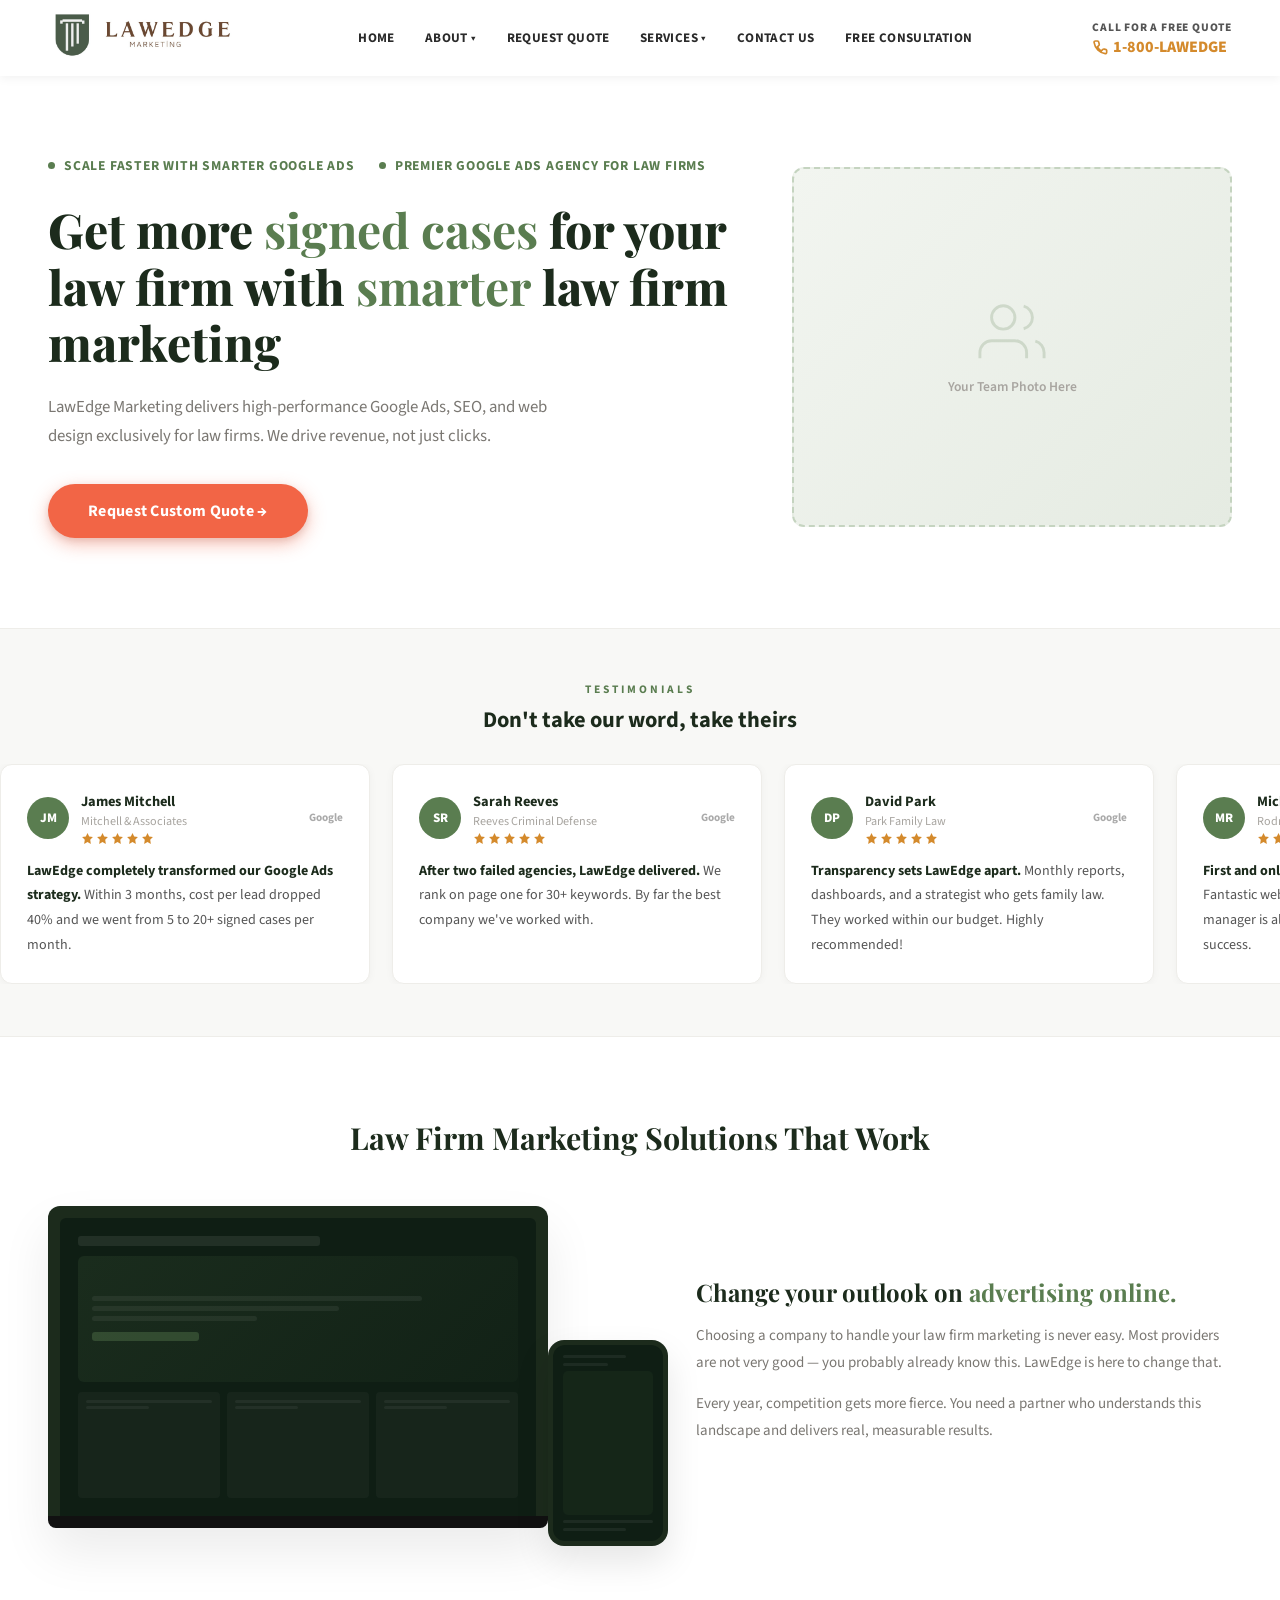
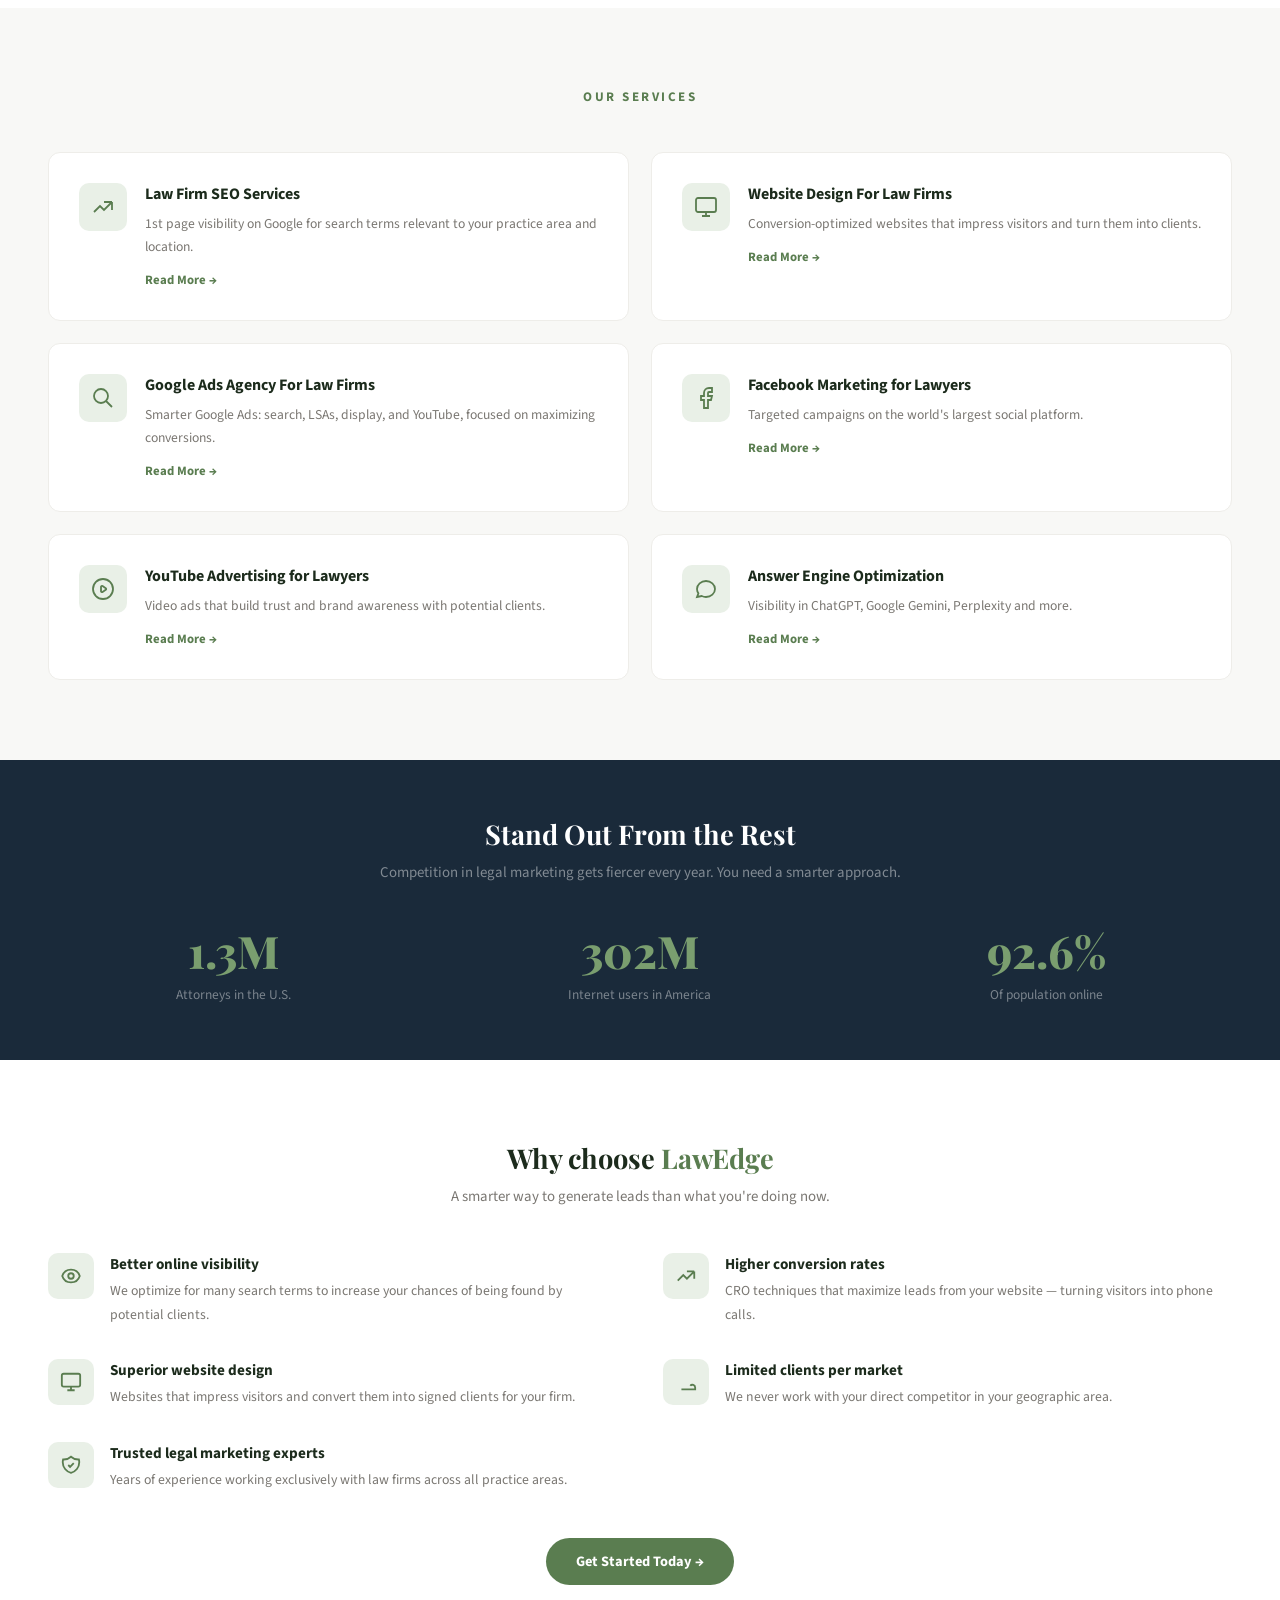
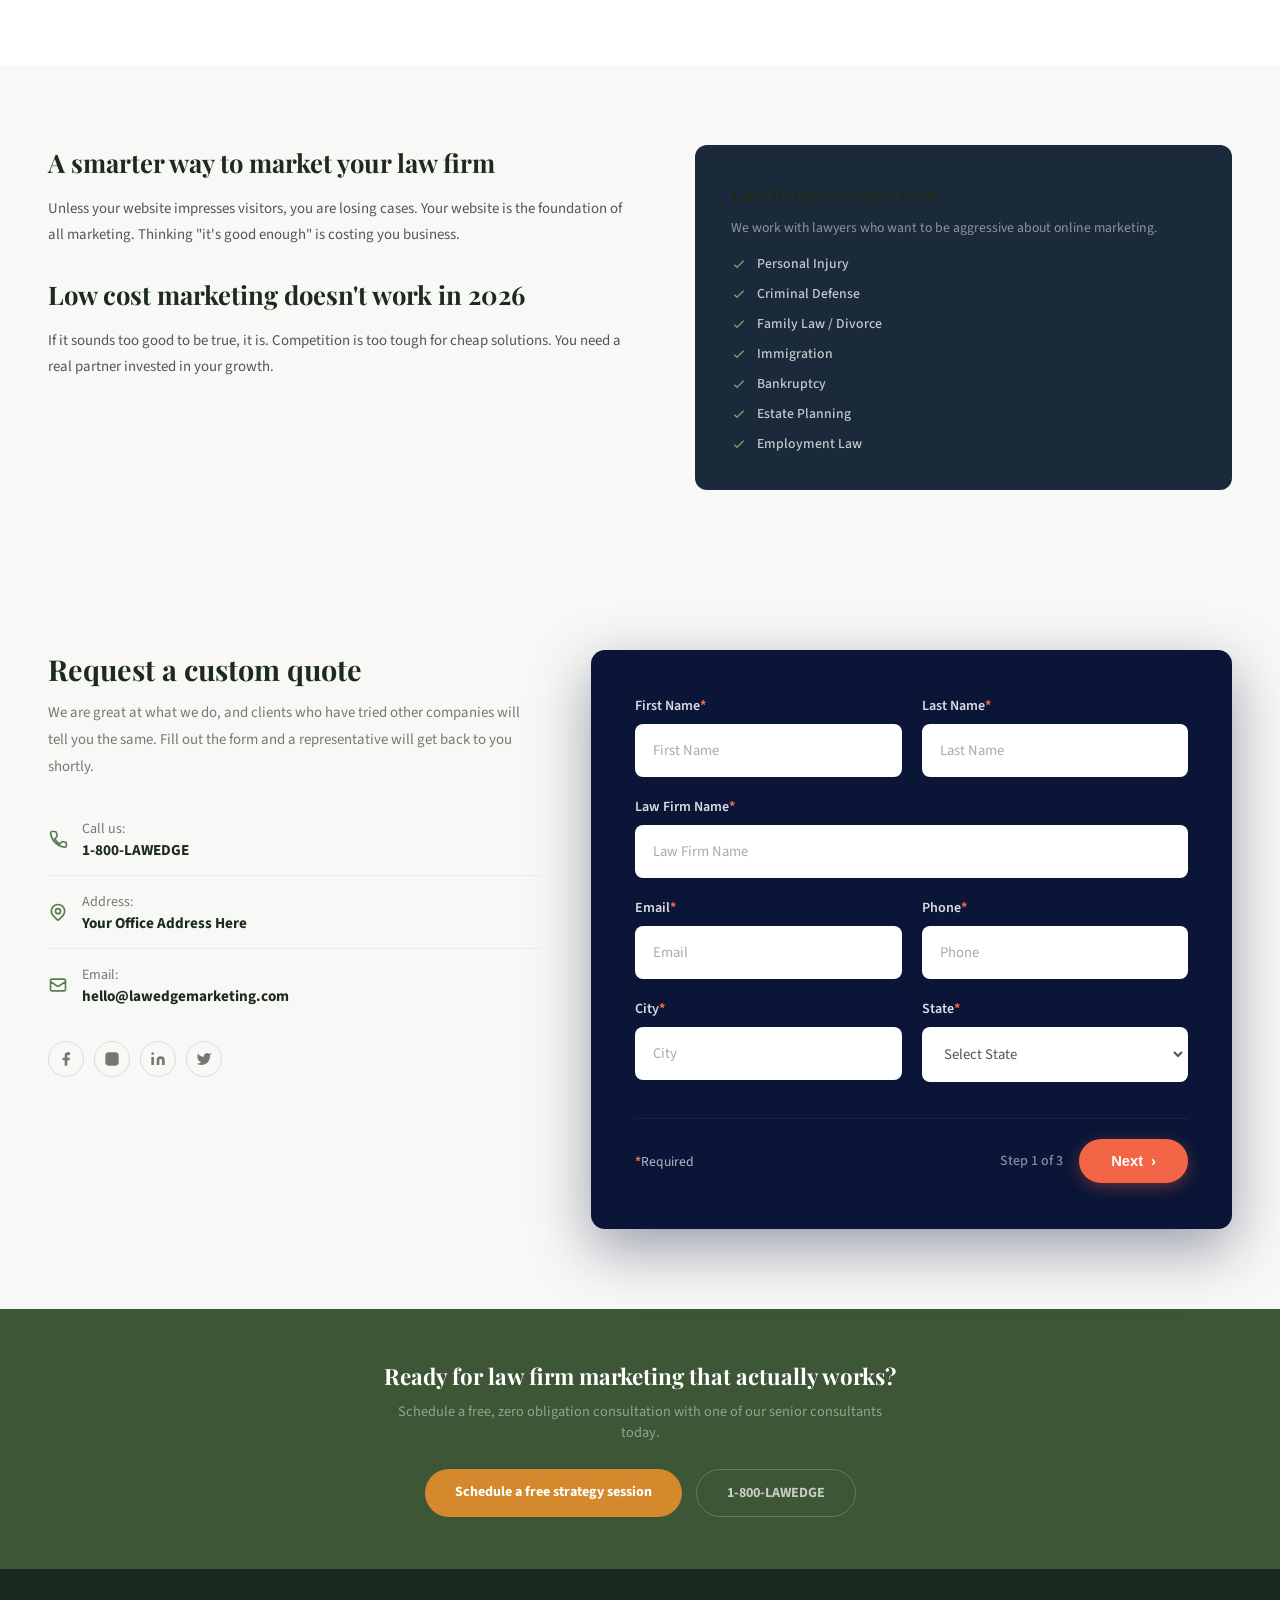
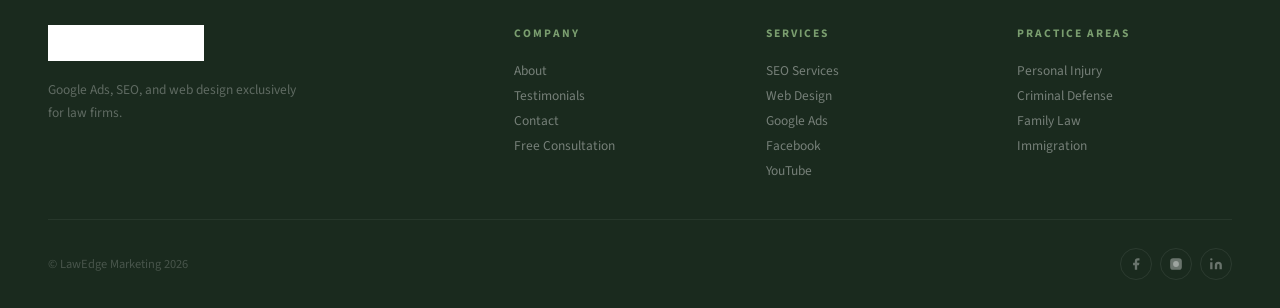
==== commit 87518a1c: "Add files via upload" ====
--- a/index.html
+++ b/index.html
@@ -1,440 +1,210 @@
-<!DOCTYPE html>
-<html lang="en">
-<head>
-<meta charset="UTF-8">
-<meta name="viewport" content="width=device-width, initial-scale=1.0">
-<title>LawEdge Marketing | #1 Law Firm Marketing Company</title>
-<link href="https://fonts.googleapis.com/css2?family=Montserrat:wght@400;500;600;700;800;900&family=Open+Sans:wght@400;500;600;700&display=swap" rel="stylesheet">
-<style>
-*{margin:0;padding:0;box-sizing:border-box}
-body{font-family:'Open Sans',sans-serif;color:#333;background:#fff;overflow-x:hidden}
-a{text-decoration:none;color:inherit}
-img{max-width:100%;display:block}
-ul{list-style:none}
-h1,h2,h3,h4,h5,h6{font-family:'Montserrat',sans-serif}
-.top-nav{background:#1a1a2e;padding:0}
-.top-nav .container{max-width:1280px;margin:0 auto;padding:0 30px;display:flex;align-items:center;justify-content:space-between;height:80px}
-.logo{display:flex;align-items:center;gap:6px}
-.logo-text{font-family:'Montserrat',sans-serif;font-weight:800;font-size:1.5rem;color:#fff}
-.logo-text span{color:#3b82f6}
-.nav-links{display:flex;align-items:center;gap:0}
-.nav-links>li{position:relative}
-.nav-links>li>a{display:block;padding:28px 18px;color:rgba(255,255,255,.85);font-size:.85rem;font-weight:600;font-family:'Montserrat',sans-serif;transition:color .2s}
-.nav-links>li>a:hover{color:#3b82f6}
-.nav-links .dropdown{position:absolute;top:100%;left:0;background:#fff;min-width:260px;box-shadow:0 10px 40px rgba(0,0,0,.15);border-radius:0 0 6px 6px;opacity:0;visibility:hidden;transition:all .2s;z-index:100}
-.nav-links li:hover .dropdown{opacity:1;visibility:visible}
-.dropdown a{display:block;padding:12px 20px;color:#333;font-size:.84rem;font-weight:500;border-bottom:1px solid #f0f0f0;transition:background .15s}
-.dropdown a:hover{background:#f5f7fa;color:#3b82f6}
-.nav-phone{display:flex;align-items:center;gap:8px;color:#fff;font-family:'Montserrat',sans-serif;font-weight:700;font-size:.95rem;margin-left:20px}
-.nav-phone svg{width:18px;height:18px;fill:#3b82f6}
-.hamburger{display:none;background:none;border:none;cursor:pointer;padding:8px}
-.hamburger span{display:block;width:22px;height:2px;background:#fff;margin:5px 0;border-radius:2px}
-.hero{background:#1a1a2e;position:relative;overflow:hidden}
-.hero .container{max-width:1280px;margin:0 auto;padding:60px 30px 0;display:flex;align-items:flex-start;gap:40px;position:relative}
-.hero-left{flex:1;padding-bottom:60px;z-index:2}
-.hero-badges{display:flex;gap:20px;margin-bottom:30px;flex-wrap:wrap}
-.hero-badges li{color:rgba(255,255,255,.7);font-size:.82rem;font-weight:600;font-family:'Montserrat',sans-serif;display:flex;align-items:center;gap:8px}
-.hero-badges li::before{content:'';width:6px;height:6px;background:#3b82f6;border-radius:50%;flex-shrink:0}
-.hero h1{font-size:2.8rem;font-weight:800;color:#fff;line-height:1.25;margin-bottom:28px;max-width:560px}
-.hero h1 strong{color:#3b82f6}
-.hero-cta{display:inline-block;background:#3b82f6;color:#fff;padding:16px 36px;border-radius:5px;font-family:'Montserrat',sans-serif;font-weight:700;font-size:.95rem;transition:background .2s}
-.hero-cta:hover{background:#2563eb}
-.hero-right{flex:0 0 460px;position:relative;z-index:2;display:flex;align-items:flex-end;justify-content:center;padding-top:20px}
-.hero-team-placeholder{width:100%;height:340px;background:linear-gradient(135deg,#2a2a44 0%,#1f1f3a 100%);border-radius:8px 8px 0 0;display:flex;align-items:center;justify-content:center;flex-direction:column;gap:12px}
-.hero-team-placeholder svg{width:80px;height:80px;opacity:.3;stroke:#fff;fill:none;stroke-width:1}
-.hero-team-placeholder span{color:rgba(255,255,255,.25);font-size:.85rem;font-weight:600}
-.testimonials-bar{background:#f5f7fa;padding:50px 0;overflow:hidden;border-bottom:1px solid #e8e8e8}
-.testi-header{text-align:center;margin-bottom:30px}
-.testi-header h3{font-size:.8rem;font-weight:700;color:#3b82f6;text-transform:uppercase;letter-spacing:2px;margin-bottom:4px}
-.testi-header p{font-size:1.4rem;font-weight:800;color:#1a1a2e;font-family:'Montserrat',sans-serif}
-.testi-track-wrapper{overflow:hidden;position:relative}
-.testi-track{display:flex;gap:24px;animation:scrollTesti 40s linear infinite;width:max-content}
-.testi-track:hover{animation-play-state:paused}
-.testi-card{background:#fff;border-radius:8px;padding:28px;min-width:360px;max-width:360px;box-shadow:0 2px 12px rgba(0,0,0,.06);flex-shrink:0}
-.testi-card-top{display:flex;align-items:center;gap:12px;margin-bottom:14px}
-.testi-avatar{width:40px;height:40px;border-radius:50%;background:#e0e7ff;display:flex;align-items:center;justify-content:center;font-family:'Montserrat',sans-serif;font-weight:800;font-size:.85rem;color:#3b82f6;flex-shrink:0}
-.testi-name{font-weight:700;font-size:.9rem;color:#1a1a2e;font-family:'Montserrat',sans-serif}
-.testi-stars{display:flex;gap:2px;margin-top:2px}
-.testi-stars svg{width:14px;height:14px;fill:#f59e0b}
-.google-badge{margin-left:auto;display:flex;align-items:center;gap:4px;font-size:.72rem;font-weight:700;color:#666}
-.google-badge svg{width:16px;height:16px}
-.testi-text{font-size:.88rem;color:#555;line-height:1.7}
-.testi-text strong{color:#1a1a2e}
-@keyframes scrollTesti{0%{transform:translateX(0)}100%{transform:translateX(-50%)}}
-.solutions{padding:80px 0;background:#fff}
-.solutions .container{max-width:1280px;margin:0 auto;padding:0 30px}
-.solutions h2{text-align:center;font-size:2rem;font-weight:800;color:#1a1a2e;margin-bottom:50px}
-.solutions-content{display:flex;align-items:center;gap:60px}
-.solutions-mockup{flex:0 0 55%;position:relative;display:flex;align-items:center;justify-content:center}
-.laptop-frame{background:#1a1a2e;border-radius:12px;padding:16px 16px 0;box-shadow:0 30px 60px rgba(0,0,0,.15);width:100%;max-width:520px}
-.laptop-screen{background:#0e2a47;border-radius:6px 6px 0 0;aspect-ratio:16/10;display:flex;align-items:center;justify-content:center;overflow:hidden;position:relative}
-.laptop-screen-content{width:100%;height:100%;display:flex;flex-direction:column;padding:20px}
-.screen-header{height:12px;width:60%;background:rgba(255,255,255,.12);border-radius:3px;margin-bottom:10px}
-.screen-hero-block{height:50%;background:linear-gradient(135deg,rgba(59,130,246,.2),rgba(59,130,246,.05));border-radius:6px;margin-bottom:10px;display:flex;flex-direction:column;justify-content:center;padding:16px}
-.screen-line{height:6px;background:rgba(255,255,255,.1);border-radius:3px;margin-bottom:6px}
-.screen-line.w60{width:60%}.screen-line.w80{width:80%}.screen-line.w40{width:40%}
-.screen-btn{width:30%;height:10px;background:rgba(59,130,246,.5);border-radius:3px;margin-top:8px}
-.screen-cards{display:grid;grid-template-columns:1fr 1fr 1fr;gap:8px;flex:1}
-.screen-card{background:rgba(255,255,255,.05);border-radius:4px;padding:10px}
-.screen-card-line{height:4px;background:rgba(255,255,255,.08);border-radius:2px;margin-bottom:4px}
-.screen-card-line.short{width:50%}
-.laptop-base{height:14px;background:#111;border-radius:0 0 8px 8px;margin:0 -16px}
-.phone-frame{position:absolute;right:-30px;bottom:-20px;width:140px;background:#1a1a2e;border-radius:18px;padding:6px;box-shadow:0 20px 40px rgba(0,0,0,.2);z-index:3}
-.phone-screen{background:#0e2a47;border-radius:14px;aspect-ratio:9/16;display:flex;flex-direction:column;padding:12px;gap:6px}
-.phone-line{height:4px;background:rgba(255,255,255,.1);border-radius:2px}
-.phone-line.w70{width:70%}.phone-line.w50{width:50%}
-.phone-block{flex:1;background:rgba(59,130,246,.1);border-radius:6px}
-.solutions-text{flex:1}
-.solutions-text h3{font-size:1.6rem;font-weight:800;color:#1a1a2e;margin-bottom:16px;line-height:1.3}
-.solutions-text h3 span{color:#3b82f6}
-.solutions-text p{font-size:.95rem;color:#555;line-height:1.8;margin-bottom:16px}
-.services{padding:80px 0;background:#f5f7fa}
-.services .container{max-width:1280px;margin:0 auto;padding:0 30px}
-.services-head{text-align:center;margin-bottom:50px}
-.services-head h2{font-size:1.1rem;font-weight:700;color:#3b82f6;text-transform:uppercase;letter-spacing:1px;margin-bottom:8px}
-.services-grid{display:grid;grid-template-columns:repeat(4,1fr);gap:24px}
-.svc-card{background:#fff;border-radius:8px;padding:36px 28px;text-align:center;transition:box-shadow .3s,transform .3s;border:1px solid #eee}
-.svc-card:hover{box-shadow:0 12px 35px rgba(0,0,0,.08);transform:translateY(-4px)}
-.svc-icon{width:56px;height:56px;margin:0 auto 18px;display:flex;align-items:center;justify-content:center}
-.svc-icon svg{width:42px;height:42px;stroke:#3b82f6;fill:none;stroke-width:1.5}
-.svc-card h4{font-size:.95rem;font-weight:700;color:#1a1a2e;margin-bottom:10px}
-.svc-card p{font-size:.84rem;color:#777;line-height:1.7}
-.stats-bar{background:#1a1a2e;padding:60px 0}
-.stats-bar .container{max-width:1280px;margin:0 auto;padding:0 30px}
-.stats-content{text-align:center;margin-bottom:40px}
-.stats-content h2{font-size:1.8rem;font-weight:800;color:#fff;margin-bottom:10px}
-.stats-content p{color:rgba(255,255,255,.55);font-size:.95rem;max-width:700px;margin:0 auto;line-height:1.7}
-.stats-grid{display:grid;grid-template-columns:repeat(3,1fr);gap:40px;text-align:center}
-.stat-box .stat-num{font-family:'Montserrat',sans-serif;font-size:3rem;font-weight:900;color:#3b82f6}
-.stat-box .stat-label{color:rgba(255,255,255,.55);font-size:.85rem;margin-top:6px}
-.why-us{padding:80px 0;background:#fff}
-.why-us .container{max-width:1280px;margin:0 auto;padding:0 30px}
-.why-head{text-align:center;margin-bottom:50px}
-.why-head h2{font-size:1.8rem;font-weight:800;color:#1a1a2e;margin-bottom:4px}
-.why-head h2 span{color:#3b82f6}
-.why-head p{font-size:.95rem;color:#666;max-width:650px;margin:8px auto 0}
-.why-grid{display:grid;grid-template-columns:repeat(2,1fr);gap:36px 50px}
-.why-item{display:flex;gap:20px;align-items:flex-start}
-.why-icon{width:52px;height:52px;background:#e0edff;border-radius:12px;display:flex;align-items:center;justify-content:center;flex-shrink:0}
-.why-icon svg{width:24px;height:24px;stroke:#3b82f6;fill:none;stroke-width:2}
-.why-item h4{font-size:1rem;font-weight:700;color:#1a1a2e;margin-bottom:6px}
-.why-item p{font-size:.88rem;color:#666;line-height:1.7}
-.why-cta{text-align:center;margin-top:50px}
-.why-cta a{display:inline-block;background:#3b82f6;color:#fff;padding:16px 40px;border-radius:5px;font-family:'Montserrat',sans-serif;font-weight:700;font-size:.95rem;transition:background .2s}
-.why-cta a:hover{background:#2563eb}
-.about-section{padding:80px 0;background:#f5f7fa}
-.about-section .container{max-width:1280px;margin:0 auto;padding:0 30px;display:grid;grid-template-columns:1.1fr 1fr;gap:60px;align-items:start}
-.about-text h2{font-size:1.7rem;font-weight:800;color:#1a1a2e;margin-bottom:18px;line-height:1.3}
-.about-text p{font-size:.93rem;color:#555;line-height:1.8;margin-bottom:16px}
-.about-sidebar{background:#1a1a2e;border-radius:10px;padding:40px;color:#fff}
-.about-sidebar h3{font-size:1.3rem;font-weight:800;margin-bottom:12px}
-.about-sidebar p{font-size:.88rem;color:rgba(255,255,255,.6);line-height:1.7;margin-bottom:16px}
-.about-sidebar ul{display:flex;flex-direction:column;gap:12px}
-.about-sidebar li{display:flex;align-items:center;gap:10px;font-size:.88rem;color:rgba(255,255,255,.8);font-weight:500}
-.about-sidebar li svg{width:18px;height:18px;stroke:#3b82f6;fill:none;stroke-width:2;flex-shrink:0}
-.blog-section{padding:80px 0;background:#fff}
-.blog-section .container{max-width:1280px;margin:0 auto;padding:0 30px}
-.blog-head{text-align:center;margin-bottom:40px}
-.blog-head h2{font-size:1.5rem;font-weight:800;color:#1a1a2e}
-.blog-grid{display:grid;grid-template-columns:repeat(3,1fr);gap:28px}
-.blog-card{border:1px solid #eee;border-radius:8px;overflow:hidden;transition:box-shadow .3s}
-.blog-card:hover{box-shadow:0 8px 30px rgba(0,0,0,.08)}
-.blog-thumb{height:180px;background:linear-gradient(135deg,#e0edff,#c7d8f5);display:flex;align-items:center;justify-content:center}
-.blog-thumb svg{width:48px;height:48px;stroke:#3b82f6;fill:none;stroke-width:1.5;opacity:.5}
-.blog-card-body{padding:24px}
-.blog-date{font-size:.75rem;color:#999;font-weight:600;margin-bottom:8px;text-transform:uppercase}
-.blog-card-body h4{font-size:.95rem;font-weight:700;color:#1a1a2e;line-height:1.45;margin-bottom:12px}
-.blog-card-body a{font-size:.84rem;font-weight:700;color:#3b82f6}
-.blog-card-body a:hover{text-decoration:underline}
-.consultation{padding:80px 0;background:#1a1a2e;position:relative}
-.consultation .container{max-width:1280px;margin:0 auto;padding:0 30px;display:grid;grid-template-columns:1fr 1.2fr;gap:60px;align-items:start}
-.consultation-info h2{font-size:1.8rem;font-weight:800;color:#fff;margin-bottom:14px;line-height:1.3}
-.consultation-info p{font-size:.93rem;color:rgba(255,255,255,.55);line-height:1.8;margin-bottom:24px}
-.consultation-info .phone-box{display:flex;align-items:center;gap:14px;background:rgba(255,255,255,.06);border-radius:8px;padding:18px 22px;margin-bottom:16px}
-.phone-box svg{width:22px;height:22px;stroke:#3b82f6;fill:none;stroke-width:2}
-.phone-box span{color:rgba(255,255,255,.7);font-size:.88rem}
-.phone-box strong{color:#fff;font-size:1.1rem;font-family:'Montserrat',sans-serif;font-weight:800}
-.consultation-info .address-box{color:rgba(255,255,255,.5);font-size:.88rem;line-height:1.7}
-.form-container{background:#fff;border-radius:10px;padding:40px}
-.form-container h3{font-family:'Montserrat',sans-serif;font-size:1.3rem;font-weight:800;color:#1a1a2e;margin-bottom:6px}
-.form-container .form-sub{font-size:.85rem;color:#888;margin-bottom:28px}
-.form-step-indicator{display:flex;align-items:center;gap:0;margin-bottom:28px}
-.form-step{display:flex;align-items:center;gap:8px}
-.form-step-num{width:30px;height:30px;border-radius:50%;background:#e0edff;color:#3b82f6;font-family:'Montserrat',sans-serif;font-weight:800;font-size:.8rem;display:flex;align-items:center;justify-content:center}
-.form-step-num.active{background:#3b82f6;color:#fff}
-.form-step-label{font-size:.78rem;font-weight:600;color:#999}
-.form-step-line{flex:1;height:2px;background:#e8e8e8;margin:0 12px}
-.form-row{display:grid;grid-template-columns:1fr 1fr;gap:14px;margin-bottom:14px}
-.form-row.single{grid-template-columns:1fr}
-.form-group label{display:block;font-size:.78rem;font-weight:700;color:#1a1a2e;margin-bottom:5px;font-family:'Montserrat',sans-serif}
-.form-group input,.form-group select,.form-group textarea{width:100%;padding:12px 14px;border:1px solid #ddd;border-radius:5px;font-family:'Open Sans',sans-serif;font-size:.9rem;color:#333;outline:none;transition:border .2s}
-.form-group input:focus,.form-group select:focus,.form-group textarea:focus{border-color:#3b82f6}
-.form-group textarea{resize:vertical;min-height:80px}
-.form-check{display:flex;flex-wrap:wrap;gap:10px;margin-bottom:18px}
-.form-check label{display:flex;align-items:center;gap:6px;font-size:.84rem;color:#555;cursor:pointer;background:#f5f7fa;padding:8px 14px;border-radius:5px;transition:background .15s}
-.form-check label:hover{background:#e0edff}
-.form-check input[type=checkbox]{accent-color:#3b82f6}
-.form-submit{width:100%;padding:16px;background:#3b82f6;color:#fff;border:none;border-radius:5px;font-family:'Montserrat',sans-serif;font-weight:700;font-size:.95rem;cursor:pointer;transition:background .2s}
-.form-submit:hover{background:#2563eb}
-.form-required{color:#999;font-size:.75rem;margin-bottom:18px}
-.bottom-cta{background:#0e2a47;padding:50px 0}
-.bottom-cta .container{max-width:1280px;margin:0 auto;padding:0 30px;text-align:center}
-.bottom-cta h2{font-size:1.5rem;font-weight:800;color:#fff;margin-bottom:12px}
-.bottom-cta p{font-size:.93rem;color:rgba(255,255,255,.5);margin-bottom:28px;max-width:550px;margin-left:auto;margin-right:auto}
-.bottom-cta-links{display:flex;justify-content:center;gap:16px;flex-wrap:wrap}
-.bottom-cta-links a{padding:14px 32px;border-radius:5px;font-family:'Montserrat',sans-serif;font-weight:700;font-size:.9rem;transition:all .2s}
-.btn-primary{background:#3b82f6;color:#fff}.btn-primary:hover{background:#2563eb}
-.btn-secondary{border:2px solid rgba(255,255,255,.3);color:#fff}.btn-secondary:hover{border-color:#3b82f6;color:#3b82f6}
-.footer{background:#1a1a2e;padding:60px 0 30px}
-.footer .container{max-width:1280px;margin:0 auto;padding:0 30px}
-.footer-grid{display:grid;grid-template-columns:2fr 1fr 1fr 1fr;gap:40px;padding-bottom:40px;border-bottom:1px solid rgba(255,255,255,.08)}
-.footer-brand p{font-size:.85rem;color:rgba(255,255,255,.4);line-height:1.7;margin-top:14px;max-width:280px}
-.footer h4{font-size:.78rem;font-weight:700;color:#3b82f6;text-transform:uppercase;letter-spacing:2px;margin-bottom:18px;font-family:'Montserrat',sans-serif}
-.footer ul a{display:block;padding:4px 0;font-size:.85rem;color:rgba(255,255,255,.5);transition:color .2s}
-.footer ul a:hover{color:#3b82f6}
-.footer-bottom{padding-top:30px;display:flex;justify-content:space-between;align-items:center;flex-wrap:wrap;gap:14px}
-.footer-copy{font-size:.8rem;color:rgba(255,255,255,.3)}
-.footer-socials{display:flex;gap:10px}
-.footer-socials a{width:34px;height:34px;border-radius:50%;border:1px solid rgba(255,255,255,.12);display:flex;align-items:center;justify-content:center;transition:all .2s}
-.footer-socials a:hover{border-color:#3b82f6;background:rgba(59,130,246,.1)}
-.footer-socials svg{width:15px;height:15px;fill:rgba(255,255,255,.5)}
-@media(max-width:1024px){
-  .hero .container{flex-direction:column;text-align:center}
-  .hero-right{flex:auto;order:-1}
-  .hero h1{margin:0 auto 28px}
-  .hero-badges{justify-content:center}
-  .solutions-content{flex-direction:column}
-  .solutions-mockup{flex:auto}
-  .services-grid{grid-template-columns:repeat(2,1fr)}
-  .stats-grid{grid-template-columns:repeat(3,1fr)}
-  .why-grid{grid-template-columns:1fr}
-  .about-section .container{grid-template-columns:1fr}
-  .blog-grid{grid-template-columns:1fr 1fr}
-  .consultation .container{grid-template-columns:1fr}
-  .footer-grid{grid-template-columns:1fr 1fr}
+<!DOCTYPE html><html lang="en"><head><meta charset="UTF-8"><meta name="viewport" content="width=device-width,initial-scale=1.0"><title>Law Firm Marketing Company | LawEdge Marketing</title><link href="https://fonts.googleapis.com/css2?family=Playfair+Display:wght@400;500;600;700;800;900&family=Source+Sans+3:wght@300;400;500;600;700;800&display=swap" rel="stylesheet"><link rel="stylesheet" href="style.css"></head><body><nav class="top-nav"><div class="container">
+<a href="index.html"><img src="logo.png" alt="LawEdge Marketing" class="logo-img"></a>
+<ul class="nav-links">
+<li><a href="index.html">Home</a></li>
+<li><a href="#">About &#9662;</a><ul class="dropdown"><li><a href="about.html">About LawEdge Marketing</a></li><li><a href="services.html">Our Services</a></li><li><a href="testimonials.html">Testimonials</a></li></ul></li>
+<li><a href="index.html#consultation">Request Quote</a></li>
+<li><a href="#">Services &#9662;</a><ul class="dropdown"><li><a href="seo.html">Law Firm SEO Services</a></li><li><a href="web-design.html">Website Design For Law Firms</a></li><li><a href="google-ads.html">Google Ads Agency For Law Firms</a></li><li><a href="facebook.html">Facebook Marketing for Lawyers</a></li><li><a href="youtube.html">YouTube Advertising for Lawyers</a></li></ul></li>
+<li><a href="index.html#consultation">Contact Us</a></li>
+<li><a href="index.html#consultation" class="nav-consult">Free Consultation</a></li>
+</ul>
+<div class="nav-right"><div><div class="nav-quote-text">Call For A Free Quote</div><a href="tel:+18001234567" class="nav-phone-num"><svg viewBox="0 0 24 24"><path d="M22 16.92v3a2 2 0 01-2.18 2A19.79 19.79 0 013.09 5.18 2 2 0 015.11 3h3a2 2 0 012 1.72c.127.96.362 1.903.7 2.81a2 2 0 01-.45 2.11L8.09 11.91a16 16 0 006 6l2.27-2.27a2 2 0 012.11-.45c.907.338 1.85.573 2.81.7A2 2 0 0122 16.92z"/></svg>1-800-LAWEDGE</a></div></div>
+<button class="hamburger" aria-label="Menu"><span></span><span></span><span></span></button>
+</div></nav>
+<section class="hero"><div class="container">
+<div class="hero-left">
+<ul class="hero-bullets">
+<li>Scale Faster with Smarter Google Ads</li>
+<li>Premier Google Ads Agency for Law Firms</li>
+</ul>
+<h1>Get more <strong>signed cases</strong> for your law firm with <strong>smarter</strong> law firm marketing</h1>
+<p class="hero-desc">LawEdge Marketing delivers high-performance Google Ads, SEO, and web design exclusively for law firms. We drive revenue, not just clicks.</p>
+<a href="#consultation" class="hero-cta-btn">Request Custom Quote &rarr;</a>
+</div>
+<div class="hero-right"><div class="hero-img-placeholder"><svg viewBox="0 0 24 24" stroke-width="1"><path d="M17 21v-2a4 4 0 00-4-4H5a4 4 0 00-4 4v2"/><circle cx="9" cy="7" r="4"/><path d="M23 21v-2a4 4 0 00-3-3.87m-4-12a4 4 0 010 7.75"/></svg><span>Your Team Photo Here</span></div></div>
+</div></section>
+
+<section class="testimonials-bar">
+<div class="testi-header"><h3>Testimonials</h3><p>Don't take our word, take theirs</p></div>
+<div class="testi-track-wrapper"><div class="testi-track" id="testiTrack">
+<div class="testi-card"><div class="testi-card-top"><div class="testi-avatar">JM</div><div><div class="testi-name">James Mitchell</div><div class="testi-firm">Mitchell &amp; Associates</div><div class="testi-stars"><svg viewBox="0 0 24 24"><path d="M12 2l3.09 6.26L22 9.27l-5 4.87L18.18 22 12 18.56 5.82 22 7 14.14l-5-4.87 6.91-1.01L12 2z"/></svg><svg viewBox="0 0 24 24"><path d="M12 2l3.09 6.26L22 9.27l-5 4.87L18.18 22 12 18.56 5.82 22 7 14.14l-5-4.87 6.91-1.01L12 2z"/></svg><svg viewBox="0 0 24 24"><path d="M12 2l3.09 6.26L22 9.27l-5 4.87L18.18 22 12 18.56 5.82 22 7 14.14l-5-4.87 6.91-1.01L12 2z"/></svg><svg viewBox="0 0 24 24"><path d="M12 2l3.09 6.26L22 9.27l-5 4.87L18.18 22 12 18.56 5.82 22 7 14.14l-5-4.87 6.91-1.01L12 2z"/></svg><svg viewBox="0 0 24 24"><path d="M12 2l3.09 6.26L22 9.27l-5 4.87L18.18 22 12 18.56 5.82 22 7 14.14l-5-4.87 6.91-1.01L12 2z"/></svg></div></div><div class="google-badge">Google</div></div><p class="testi-text"><strong>LawEdge completely transformed our Google Ads strategy.</strong> Within 3 months, cost per lead dropped 40% and we went from 5 to 20+ signed cases per month.</p></div>
+<div class="testi-card"><div class="testi-card-top"><div class="testi-avatar">SR</div><div><div class="testi-name">Sarah Reeves</div><div class="testi-firm">Reeves Criminal Defense</div><div class="testi-stars"><svg viewBox="0 0 24 24"><path d="M12 2l3.09 6.26L22 9.27l-5 4.87L18.18 22 12 18.56 5.82 22 7 14.14l-5-4.87 6.91-1.01L12 2z"/></svg><svg viewBox="0 0 24 24"><path d="M12 2l3.09 6.26L22 9.27l-5 4.87L18.18 22 12 18.56 5.82 22 7 14.14l-5-4.87 6.91-1.01L12 2z"/></svg><svg viewBox="0 0 24 24"><path d="M12 2l3.09 6.26L22 9.27l-5 4.87L18.18 22 12 18.56 5.82 22 7 14.14l-5-4.87 6.91-1.01L12 2z"/></svg><svg viewBox="0 0 24 24"><path d="M12 2l3.09 6.26L22 9.27l-5 4.87L18.18 22 12 18.56 5.82 22 7 14.14l-5-4.87 6.91-1.01L12 2z"/></svg><svg viewBox="0 0 24 24"><path d="M12 2l3.09 6.26L22 9.27l-5 4.87L18.18 22 12 18.56 5.82 22 7 14.14l-5-4.87 6.91-1.01L12 2z"/></svg></div></div><div class="google-badge">Google</div></div><p class="testi-text"><strong>After two failed agencies, LawEdge delivered.</strong> We rank on page one for 30+ keywords. By far the best company we've worked with.</p></div>
+<div class="testi-card"><div class="testi-card-top"><div class="testi-avatar">DP</div><div><div class="testi-name">David Park</div><div class="testi-firm">Park Family Law</div><div class="testi-stars"><svg viewBox="0 0 24 24"><path d="M12 2l3.09 6.26L22 9.27l-5 4.87L18.18 22 12 18.56 5.82 22 7 14.14l-5-4.87 6.91-1.01L12 2z"/></svg><svg viewBox="0 0 24 24"><path d="M12 2l3.09 6.26L22 9.27l-5 4.87L18.18 22 12 18.56 5.82 22 7 14.14l-5-4.87 6.91-1.01L12 2z"/></svg><svg viewBox="0 0 24 24"><path d="M12 2l3.09 6.26L22 9.27l-5 4.87L18.18 22 12 18.56 5.82 22 7 14.14l-5-4.87 6.91-1.01L12 2z"/></svg><svg viewBox="0 0 24 24"><path d="M12 2l3.09 6.26L22 9.27l-5 4.87L18.18 22 12 18.56 5.82 22 7 14.14l-5-4.87 6.91-1.01L12 2z"/></svg><svg viewBox="0 0 24 24"><path d="M12 2l3.09 6.26L22 9.27l-5 4.87L18.18 22 12 18.56 5.82 22 7 14.14l-5-4.87 6.91-1.01L12 2z"/></svg></div></div><div class="google-badge">Google</div></div><p class="testi-text"><strong>Transparency sets LawEdge apart.</strong> Monthly reports, dashboards, and a strategist who gets family law. They worked within our budget. Highly recommended!</p></div>
+<div class="testi-card"><div class="testi-card-top"><div class="testi-avatar">MR</div><div><div class="testi-name">Michael Rodriguez</div><div class="testi-firm">Rodriguez Injury Law</div><div class="testi-stars"><svg viewBox="0 0 24 24"><path d="M12 2l3.09 6.26L22 9.27l-5 4.87L18.18 22 12 18.56 5.82 22 7 14.14l-5-4.87 6.91-1.01L12 2z"/></svg><svg viewBox="0 0 24 24"><path d="M12 2l3.09 6.26L22 9.27l-5 4.87L18.18 22 12 18.56 5.82 22 7 14.14l-5-4.87 6.91-1.01L12 2z"/></svg><svg viewBox="0 0 24 24"><path d="M12 2l3.09 6.26L22 9.27l-5 4.87L18.18 22 12 18.56 5.82 22 7 14.14l-5-4.87 6.91-1.01L12 2z"/></svg><svg viewBox="0 0 24 24"><path d="M12 2l3.09 6.26L22 9.27l-5 4.87L18.18 22 12 18.56 5.82 22 7 14.14l-5-4.87 6.91-1.01L12 2z"/></svg><svg viewBox="0 0 24 24"><path d="M12 2l3.09 6.26L22 9.27l-5 4.87L18.18 22 12 18.56 5.82 22 7 14.14l-5-4.87 6.91-1.01L12 2z"/></svg></div></div><div class="google-badge">Google</div></div><p class="testi-text"><strong>First and only group that generated real ROI.</strong> Fantastic website and SEO work. Our account manager is always available. Huge part of our success.</p></div>
+<div class="testi-card"><div class="testi-card-top"><div class="testi-avatar">LW</div><div><div class="testi-name">Lisa Wang</div><div class="testi-firm">Wang Immigration Law</div><div class="testi-stars"><svg viewBox="0 0 24 24"><path d="M12 2l3.09 6.26L22 9.27l-5 4.87L18.18 22 12 18.56 5.82 22 7 14.14l-5-4.87 6.91-1.01L12 2z"/></svg><svg viewBox="0 0 24 24"><path d="M12 2l3.09 6.26L22 9.27l-5 4.87L18.18 22 12 18.56 5.82 22 7 14.14l-5-4.87 6.91-1.01L12 2z"/></svg><svg viewBox="0 0 24 24"><path d="M12 2l3.09 6.26L22 9.27l-5 4.87L18.18 22 12 18.56 5.82 22 7 14.14l-5-4.87 6.91-1.01L12 2z"/></svg><svg viewBox="0 0 24 24"><path d="M12 2l3.09 6.26L22 9.27l-5 4.87L18.18 22 12 18.56 5.82 22 7 14.14l-5-4.87 6.91-1.01L12 2z"/></svg><svg viewBox="0 0 24 24"><path d="M12 2l3.09 6.26L22 9.27l-5 4.87L18.18 22 12 18.56 5.82 22 7 14.14l-5-4.87 6.91-1.01L12 2z"/></svg></div></div><div class="google-badge">Google</div></div><p class="testi-text"><strong>Our redesigned website is stunning.</strong> Design and SEO teams are extremely responsive. We get tons of compliments from other attorneys on our site.</p></div>
+<div class="testi-card"><div class="testi-card-top"><div class="testi-avatar">KP</div><div><div class="testi-name">Kevin Patel</div><div class="testi-firm">Patel &amp; Associates</div><div class="testi-stars"><svg viewBox="0 0 24 24"><path d="M12 2l3.09 6.26L22 9.27l-5 4.87L18.18 22 12 18.56 5.82 22 7 14.14l-5-4.87 6.91-1.01L12 2z"/></svg><svg viewBox="0 0 24 24"><path d="M12 2l3.09 6.26L22 9.27l-5 4.87L18.18 22 12 18.56 5.82 22 7 14.14l-5-4.87 6.91-1.01L12 2z"/></svg><svg viewBox="0 0 24 24"><path d="M12 2l3.09 6.26L22 9.27l-5 4.87L18.18 22 12 18.56 5.82 22 7 14.14l-5-4.87 6.91-1.01L12 2z"/></svg><svg viewBox="0 0 24 24"><path d="M12 2l3.09 6.26L22 9.27l-5 4.87L18.18 22 12 18.56 5.82 22 7 14.14l-5-4.87 6.91-1.01L12 2z"/></svg><svg viewBox="0 0 24 24"><path d="M12 2l3.09 6.26L22 9.27l-5 4.87L18.18 22 12 18.56 5.82 22 7 14.14l-5-4.87 6.91-1.01L12 2z"/></svg></div></div><div class="google-badge">Google</div></div><p class="testi-text"><strong>One of the best marketing companies ever.</strong> Results far exceeded expectations. Ranking top for the most difficult keywords in our market.</p></div>
+</div></div></section>
+
+<section class="solutions"><div class="container">
+<h2>Law Firm Marketing Solutions That Work</h2>
+<div class="solutions-content">
+<div class="solutions-mockup">
+<div class="laptop-frame"><div class="laptop-screen"><div class="laptop-screen-content"><div class="screen-header"></div><div class="screen-hero-block"><div class="screen-line w80"></div><div class="screen-line w60"></div><div class="screen-line w40"></div><div class="screen-btn"></div></div><div class="screen-cards"><div class="screen-card"><div class="screen-card-line"></div><div class="screen-card-line short"></div></div><div class="screen-card"><div class="screen-card-line"></div><div class="screen-card-line short"></div></div><div class="screen-card"><div class="screen-card-line"></div><div class="screen-card-line short"></div></div></div></div></div><div class="laptop-base"></div></div>
+<div class="phone-frame"><div class="phone-screen"><div class="phone-line w70"></div><div class="phone-line w50"></div><div class="phone-block"></div><div class="phone-line"></div><div class="phone-line w70"></div></div></div>
+</div>
+<div class="solutions-text">
+<h3>Change your outlook on <span>advertising online.</span></h3>
+<p>Choosing a company to handle your law firm marketing is never easy. Most providers are not very good &mdash; you probably already know this. LawEdge is here to change that.</p>
+<p>Every year, competition gets more fierce. You need a partner who understands this landscape and delivers real, measurable results.</p>
+</div></div></div></section>
+
+<section class="services" id="services"><div class="container">
+<div class="services-head"><h2>Our Services</h2></div>
+<div class="services-grid">
+<div class="svc-card"><div class="svc-icon"><svg viewBox="0 0 24 24"><path d="M13 7h8m0 0v8m0-8l-8 8-4-4-6 6"/></svg></div><div><h4>Law Firm SEO Services</h4><p>1st page visibility on Google for search terms relevant to your practice area and location.</p><a href="seo.html" class="read-more">Read More &rarr;</a></div></div>
+<div class="svc-card"><div class="svc-icon"><svg viewBox="0 0 24 24"><rect x="2" y="3" width="20" height="14" rx="2"/><path d="M8 21h8m-4-4v4"/></svg></div><div><h4>Website Design For Law Firms</h4><p>Conversion-optimized websites that impress visitors and turn them into clients.</p><a href="web-design.html" class="read-more">Read More &rarr;</a></div></div>
+<div class="svc-card"><div class="svc-icon"><svg viewBox="0 0 24 24"><path d="M21 21l-6-6m2-5a7 7 0 11-14 0 7 7 0 0114 0z"/></svg></div><div><h4>Google Ads Agency For Law Firms</h4><p>Smarter Google Ads: search, LSAs, display, and YouTube, focused on maximizing conversions.</p><a href="google-ads.html" class="read-more">Read More &rarr;</a></div></div>
+<div class="svc-card"><div class="svc-icon"><svg viewBox="0 0 24 24"><path d="M18 2h-3a5 5 0 00-5 5v3H7v4h3v8h4v-8h3l1-4h-4V7a1 1 0 011-1h3z"/></svg></div><div><h4>Facebook Marketing for Lawyers</h4><p>Targeted campaigns on the world's largest social platform.</p><a href="facebook.html" class="read-more">Read More &rarr;</a></div></div>
+<div class="svc-card"><div class="svc-icon"><svg viewBox="0 0 24 24"><path d="M14.752 11.168l-3.197-2.132A1 1 0 0010 9.87v4.263a1 1 0 001.555.832l3.197-2.132a1 1 0 000-1.664z"/><circle cx="12" cy="12" r="10"/></svg></div><div><h4>YouTube Advertising for Lawyers</h4><p>Video ads that build trust and brand awareness with potential clients.</p><a href="youtube.html" class="read-more">Read More &rarr;</a></div></div>
+<div class="svc-card"><div class="svc-icon"><svg viewBox="0 0 24 24"><path d="M8 12h.01M12 12h.01M16 12h.01M21 12c0 4.418-4.03 8-9 8a9.863 9.863 0 01-4.255-.949L3 20l1.395-3.72C3.512 15.042 3 13.574 3 12c0-4.418 4.03-8 9-8s9 3.582 9 8z"/></svg></div><div><h4>Answer Engine Optimization</h4><p>Visibility in ChatGPT, Google Gemini, Perplexity and more.</p><a href="services.html" class="read-more">Read More &rarr;</a></div></div>
+</div></div></section>
+
+<section class="stats-bar"><div class="container">
+<div class="stats-content"><h2>Stand Out From the Rest</h2><p>Competition in legal marketing gets fiercer every year. You need a smarter approach.</p></div>
+<div class="stats-grid"><div class="stat-box"><div class="stat-num">1.3M</div><div class="stat-label">Attorneys in the U.S.</div></div><div class="stat-box"><div class="stat-num">302M</div><div class="stat-label">Internet users in America</div></div><div class="stat-box"><div class="stat-num">92.6%</div><div class="stat-label">Of population online</div></div></div>
+</div></section>
+
+<section class="why-us"><div class="container">
+<div class="why-head"><h2>Why choose <span>LawEdge</span></h2><p>A smarter way to generate leads than what you're doing now.</p></div>
+<div class="why-grid">
+<div class="why-item"><div class="why-icon"><svg viewBox="0 0 24 24"><path d="M15 12a3 3 0 11-6 0 3 3 0 016 0z"/><path d="M2.458 12C3.732 7.943 7.523 5 12 5c4.478 0 8.268 2.943 9.542 7-1.274 4.057-5.064 7-9.542 7-4.477 0-8.268-2.943-9.542-7z"/></svg></div><div><h4>Better online visibility</h4><p>We optimize for many search terms to increase your chances of being found by potential clients.</p></div></div>
+<div class="why-item"><div class="why-icon"><svg viewBox="0 0 24 24"><path d="M13 7h8m0 0v8m0-8l-8 8-4-4-6 6"/></svg></div><div><h4>Higher conversion rates</h4><p>CRO techniques that maximize leads from your website &mdash; turning visitors into phone calls.</p></div></div>
+<div class="why-item"><div class="why-icon"><svg viewBox="0 0 24 24"><rect x="2" y="3" width="20" height="14" rx="2"/><path d="M8 21h8m-4-4v4"/></svg></div><div><h4>Superior website design</h4><p>Websites that impress visitors and convert them into signed clients for your firm.</p></div></div>
+<div class="why-item"><div class="why-icon"><svg viewBox="0 0 24 24"><path d="M17 20h5v-2a3 3 0 00-5.356-1.857M17 20H7"/></svg></div><div><h4>Limited clients per market</h4><p>We never work with your direct competitor in your geographic area.</p></div></div>
+<div class="why-item"><div class="why-icon"><svg viewBox="0 0 24 24"><path d="M9 12l2 2 4-4m5.618-4.016A11.955 11.955 0 0112 2.944a11.955 11.955 0 01-8.618 3.04A12.02 12.02 0 003 9c0 5.591 3.824 10.29 9 11.622 5.176-1.332 9-6.03 9-11.622 0-1.042-.133-2.052-.382-3.016z"/></svg></div><div><h4>Trusted legal marketing experts</h4><p>Years of experience working exclusively with law firms across all practice areas.</p></div></div>
+</div>
+<div class="why-cta"><a href="#consultation" class="btn btn-green btn-round">Get Started Today &rarr;</a></div>
+</div></section>
+
+<section class="about-section"><div class="container">
+<div class="about-text">
+<h2>A smarter way to market your law firm</h2>
+<p>Unless your website impresses visitors, you are losing cases. Your website is the foundation of all marketing. Thinking "it's good enough" is costing you business.</p>
+<h2 style="margin-top:28px">Low cost marketing doesn't work in 2026</h2>
+<p>If it sounds too good to be true, it is. Competition is too tough for cheap solutions. You need a real partner invested in your growth.</p>
+</div>
+<div class="about-sidebar">
+<h3>Law firms we work with</h3>
+<p>We work with lawyers who want to be aggressive about online marketing.</p>
+<ul>
+<li><svg viewBox="0 0 24 24"><path d="M5 13l4 4L19 7"/></svg> Personal Injury</li>
+<li><svg viewBox="0 0 24 24"><path d="M5 13l4 4L19 7"/></svg> Criminal Defense</li>
+<li><svg viewBox="0 0 24 24"><path d="M5 13l4 4L19 7"/></svg> Family Law / Divorce</li>
+<li><svg viewBox="0 0 24 24"><path d="M5 13l4 4L19 7"/></svg> Immigration</li>
+<li><svg viewBox="0 0 24 24"><path d="M5 13l4 4L19 7"/></svg> Bankruptcy</li>
+<li><svg viewBox="0 0 24 24"><path d="M5 13l4 4L19 7"/></svg> Estate Planning</li>
+<li><svg viewBox="0 0 24 24"><path d="M5 13l4 4L19 7"/></svg> Employment Law</li>
+</ul></div></div></section>
+
+<section class="consultation" id="consultation"><div class="container">
+<div class="consultation-info">
+<h2>Request a custom quote</h2>
+<p>We are great at what we do, and clients who have tried other companies will tell you the same. Fill out the form and a representative will get back to you shortly.</p>
+<div class="consult-detail"><svg viewBox="0 0 24 24"><path d="M22 16.92v3a2 2 0 01-2.18 2A19.79 19.79 0 013.09 5.18 2 2 0 015.11 3h3a2 2 0 012 1.72c.127.96.362 1.903.7 2.81a2 2 0 01-.45 2.11L8.09 11.91a16 16 0 006 6l2.27-2.27a2 2 0 012.11-.45c.907.338 1.85.573 2.81.7A2 2 0 0122 16.92z"/></svg><div><span>Call us:</span><br><strong>1-800-LAWEDGE</strong></div></div>
+<div class="consult-detail"><svg viewBox="0 0 24 24"><path d="M17.657 16.657L13.414 20.9a2 2 0 01-2.827 0l-4.244-4.243a8 8 0 1111.314 0z"/><circle cx="12" cy="11" r="3"/></svg><div><span>Address:</span><br><strong>Your Office Address Here</strong></div></div>
+<div class="consult-detail" style="border:none"><svg viewBox="0 0 24 24"><path d="M3 8l7.89 5.26a2 2 0 002.22 0L21 8M5 19h14a2 2 0 002-2V7a2 2 0 00-2-2H5a2 2 0 00-2 2v10a2 2 0 002 2z"/></svg><div><span>Email:</span><br><strong>hello@lawedgemarketing.com</strong></div></div>
+<div class="consult-socials">
+<a href="#"><svg viewBox="0 0 24 24"><path d="M18 2h-3a5 5 0 00-5 5v3H7v4h3v8h4v-8h3l1-4h-4V7a1 1 0 011-1h3z"/></svg></a>
+<a href="#"><svg viewBox="0 0 24 24"><rect x="2" y="2" width="20" height="20" rx="5"/><circle cx="12" cy="12" r="5"/></svg></a>
+<a href="#"><svg viewBox="0 0 24 24"><path d="M16 8a6 6 0 016 6v7h-4v-7a2 2 0 00-4 0v7h-4v-7a6 6 0 016-6zM2 9h4v12H2zM4 6a2 2 0 100-4 2 2 0 000 4z"/></svg></a>
+<a href="#"><svg viewBox="0 0 24 24"><path d="M23 3a10.9 10.9 0 01-3.14 1.53 4.48 4.48 0 00-7.86 3v1A10.66 10.66 0 013 4s-4 9 5 13a11.64 11.64 0 01-7 2c9 5 20 0 20-11.5 0-.28 0-.56-.08-.83A7.72 7.72 0 0023 3z"/></svg></a>
+</div>
+</div>
+
+<div class="mstep-form" id="mstepForm">
+
+<!-- STEP 1 -->
+<div class="mstep-panel active" id="panel1">
+<div class="f-row">
+<div><label>First Name<span class="req">*</span></label><input placeholder="First Name" required></div>
+<div><label>Last Name<span class="req">*</span></label><input placeholder="Last Name"></div>
+</div>
+<div class="f-row single">
+<div><label>Law Firm Name<span class="req">*</span></label><input placeholder="Law Firm Name"></div>
+</div>
+<div class="f-row">
+<div><label>Email<span class="req">*</span></label><input type="email" placeholder="Email"></div>
+<div><label>Phone<span class="req">*</span></label><input type="tel" placeholder="Phone"></div>
+</div>
+<div class="f-row">
+<div><label>City<span class="req">*</span></label><input placeholder="City"></div>
+<div><label>State<span class="req">*</span></label><select><option value="">Select State</option><option>Alabama</option><option>Alaska</option><option>Arizona</option><option>Arkansas</option><option>California</option><option>Colorado</option><option>Connecticut</option><option>Delaware</option><option>Florida</option><option>Georgia</option><option>Hawaii</option><option>Idaho</option><option>Illinois</option><option>Indiana</option><option>Iowa</option><option>Kansas</option><option>Kentucky</option><option>Louisiana</option><option>Maine</option><option>Maryland</option><option>Massachusetts</option><option>Michigan</option><option>Minnesota</option><option>Mississippi</option><option>Missouri</option><option>Montana</option><option>Nebraska</option><option>Nevada</option><option>New Hampshire</option><option>New Jersey</option><option>New Mexico</option><option>New York</option><option>North Carolina</option><option>North Dakota</option><option>Ohio</option><option>Oklahoma</option><option>Oregon</option><option>Pennsylvania</option><option>Rhode Island</option><option>South Carolina</option><option>South Dakota</option><option>Tennessee</option><option>Texas</option><option>Utah</option><option>Vermont</option><option>Virginia</option><option>Washington</option><option>West Virginia</option><option>Wisconsin</option><option>Wyoming</option></select></div>
+</div>
+<div class="mstep-footer">
+<div class="req-text"><span>*</span>Required</div>
+<div class="mstep-footer-right">
+<span class="step-text">Step 1 of 3</span>
+<button class="mstep-next" onclick="goStep(2)">Next <span>&rsaquo;</span></button>
+</div>
+</div>
+</div>
+
+<!-- STEP 2 -->
+<div class="mstep-panel" id="panel2">
+<div class="f-row single">
+<div><label>Please list your current website</label><input type="url" placeholder="https://www.yourlawfirm.com"></div>
+</div>
+<div class="f-row single">
+<div><label>Are you currently using a provider? If so, which one?</label><input placeholder="Current provider name"></div>
+</div>
+<div>
+<label>Which services are you interested in? (Click all that apply)</label>
+<div class="mstep-checks">
+<label><input type="checkbox"> SEO</label>
+<label><input type="checkbox"> Web Design</label>
+<label><input type="checkbox"> Facebook Marketing</label>
+<label><input type="checkbox"> Google Ads</label>
+</div>
+</div>
+<div class="mstep-footer">
+<div class="req-text"><span>*</span>Required</div>
+<div class="mstep-footer-right">
+<button class="mstep-back" onclick="goStep(1)">&lsaquo; Back</button>
+<span class="step-text">Step 2 of 3</span>
+<button class="mstep-next" onclick="goStep(3)">Next <span>&rsaquo;</span></button>
+</div>
+</div>
+</div>
+
+<!-- STEP 3 -->
+<div class="mstep-panel" id="panel3">
+<div class="f-row single">
+<div><label>What are the main goals for your website?</label><textarea placeholder="Tell us about your goals..."></textarea></div>
+</div>
+<div class="f-row single">
+<div><label>How did you hear about us?</label><input placeholder="Google, referral, social media..."></div>
+</div>
+<div class="f-row single">
+<div><label>Additional comments</label><textarea placeholder="Anything else you'd like us to know?" style="min-height:70px"></textarea></div>
+</div>
+<div class="f-row single">
+<div><label>Send text messages to:</label><input type="tel" placeholder="Phone number for SMS"></div>
+</div>
+<div class="mstep-consent"><input type="checkbox"><span>Receive our free law firm marketing newsletter</span></div>
+<div class="mstep-footer">
+<div class="req-text"><span>*</span>Required</div>
+<div class="mstep-footer-right">
+<button class="mstep-back" onclick="goStep(2)">&lsaquo; Back</button>
+<span class="step-text">Step 3 of 3</span>
+<button class="mstep-next" onclick="submitForm()" id="submitBtn">Submit <span>&rsaquo;</span></button>
+</div>
+</div>
+</div>
+
+</div>
+</div></section>
+<section class="bottom-cta"><div class="container"><h2>Ready for law firm marketing that actually works?</h2><p>Schedule a free, zero obligation consultation with one of our senior consultants today.</p><div class="bottom-cta-links"><a href="free-consultation.html" class="btn-primary">Schedule a free strategy session</a><a href="tel:+18001234567" class="btn-secondary">1-800-LAWEDGE</a></div></div></section>
+<footer class="footer"><div class="container"><div class="footer-grid">
+<div class="footer-brand"><a href="index.html"><img src="logo.png" alt="LawEdge" style="height:36px;filter:brightness(10)"></a><p>Google Ads, SEO, and web design exclusively for law firms.</p></div>
+<div><h4>Company</h4><ul><li><a href="about.html">About</a></li><li><a href="testimonials.html">Testimonials</a></li><li><a href="contact.html">Contact</a></li><li><a href="free-consultation.html">Free Consultation</a></li></ul></div>
+<div><h4>Services</h4><ul><li><a href="seo.html">SEO Services</a></li><li><a href="web-design.html">Web Design</a></li><li><a href="google-ads.html">Google Ads</a></li><li><a href="facebook.html">Facebook</a></li><li><a href="youtube.html">YouTube</a></li></ul></div>
+<div><h4>Practice Areas</h4><ul><li><a href="#">Personal Injury</a></li><li><a href="#">Criminal Defense</a></li><li><a href="#">Family Law</a></li><li><a href="#">Immigration</a></li></ul></div>
+</div><div class="footer-bottom"><div class="footer-copy">&copy; LawEdge Marketing 2026</div><div class="footer-socials"><a href="#"><svg viewBox="0 0 24 24"><path d="M18 2h-3a5 5 0 00-5 5v3H7v4h3v8h4v-8h3l1-4h-4V7a1 1 0 011-1h3z"/></svg></a><a href="#"><svg viewBox="0 0 24 24"><rect x="2" y="2" width="20" height="20" rx="5"/><circle cx="12" cy="12" r="5"/></svg></a><a href="#"><svg viewBox="0 0 24 24"><path d="M16 8a6 6 0 016 6v7h-4v-7a2 2 0 00-4 0v7h-4v-7a6 6 0 016-6zM2 9h4v12H2zM4 6a2 2 0 100-4 2 2 0 000 4z"/></svg></a></div></div></div></footer><script>var t=document.getElementById("testiTrack");if(t)t.innerHTML+=t.innerHTML</script><script>
+function goStep(n){
+  document.querySelectorAll('.mstep-panel').forEach(p=>p.classList.remove('active'));
+  document.getElementById('panel'+n).classList.add('active');
+  document.getElementById('stepLabel').textContent='Step '+n+' of 3';
+  for(var i=1;i<=3;i++){var d=document.getElementById('dot'+i);if(i<=n)d.classList.add('active');else d.classList.remove('active')}
 }
-@media(max-width:768px){
-  .nav-links{display:none}
-  .nav-phone{display:none}
-  .hamburger{display:block}
-  .hero h1{font-size:2rem}
-  .services-grid{grid-template-columns:1fr}
-  .stats-grid{grid-template-columns:1fr}
-  .blog-grid{grid-template-columns:1fr}
-  .form-row{grid-template-columns:1fr}
-  .footer-grid{grid-template-columns:1fr}
-  .phone-frame{display:none}
-}
-</style>
-</head>
-<body>
-<nav class="top-nav">
-  <div class="container">
-    <a href="#" class="logo">
-      <svg width="40" height="40" viewBox="0 0 40 40"><rect width="40" height="40" rx="6" fill="#3b82f6"/><path d="M12 10v20h4v-8h6l4 8h5l-5-9c2.5-1.5 4-4 4-7 0-5-3.5-4-3.5-4H12z" fill="#fff"/><rect x="16" y="14" width="8" height="6" rx="1" fill="#3b82f6"/></svg>
-      <span class="logo-text">Law<span>Edge</span></span>
-    </a>
-    <ul class="nav-links">
-      <li><a href="#">Home</a></li>
-      <li><a href="#">About ▾</a><ul class="dropdown"><li><a href="#">About LawEdge Marketing</a></li><li><a href="#">Our Services</a></li><li><a href="#">Client Testimonials</a></li><li><a href="#">Careers</a></li></ul></li>
-      <li><a href="#consultation">Request Quote</a></li>
-      <li><a href="#">Services ▾</a><ul class="dropdown"><li><a href="#">Google Ads for Law Firms</a></li><li><a href="#">Law Firm SEO Services</a></li><li><a href="#">Website Design for Lawyers</a></li><li><a href="#">Pay Per Click (PPC) Management</a></li><li><a href="#">Facebook Marketing for Lawyers</a></li><li><a href="#">Legal Content Writing</a></li><li><a href="#">Local SEO / Google Maps</a></li><li><a href="#">LSA Ads for Law Firms</a></li></ul></li>
-      <li><a href="#">Blog</a></li>
-      <li><a href="#">Contact Us</a></li>
-    </ul>
-    <a href="tel:+18001234567" class="nav-phone">
-      <svg viewBox="0 0 24 24"><path d="M22 16.92v3a2 2 0 01-2.18 2A19.79 19.79 0 013.09 5.18 2 2 0 015.11 3h3a2 2 0 012 1.72c.127.96.362 1.903.7 2.81a2 2 0 01-.45 2.11L8.09 11.91a16 16 0 006 6l2.27-2.27a2 2 0 012.11-.45c.907.338 1.85.573 2.81.7A2 2 0 0122 16.92z"/></svg>
-      Call For A Free Quote 1-800-LAWEDGE
-    </a>
-    <button class="hamburger" aria-label="Menu"><span></span><span></span><span></span></button>
-  </div>
-</nav>
-<section class="hero">
-  <div class="container">
-    <div class="hero-left">
-      <ul class="hero-badges">
-        <li>#1 Ranked Google Ads Agency</li>
-        <li>Smarter Paid Search</li>
-        <li>Since 2020</li>
-      </ul>
-      <h1>Get more <strong>signed cases</strong> for your law firm with <strong>smarter</strong> law firm marketing</h1>
-      <a href="#consultation" class="hero-cta">Request Custom Quote</a>
-    </div>
-    <div class="hero-right">
-      <div class="hero-team-placeholder">
-        <svg viewBox="0 0 24 24" stroke-width="1"><path d="M17 21v-2a4 4 0 00-4-4H5a4 4 0 00-4 4v2"/><circle cx="9" cy="7" r="4"/><path d="M23 21v-2a4 4 0 00-3-3.87m-4-12a4 4 0 010 7.75"/></svg>
-        <span>Your Team Photo Here</span>
-      </div>
-    </div>
-  </div>
-</section>
-<section class="testimonials-bar">
-  <div class="testi-header">
-    <h3>Testimonials</h3>
-    <p>Don't take our word, take theirs</p>
-  </div>
-  <div class="testi-track-wrapper">
-    <div class="testi-track" id="testiTrack">
-      <div class="testi-card"><div class="testi-card-top"><div class="testi-avatar">JM</div><div><div class="testi-name">James Mitchell</div><div class="testi-stars"><svg viewBox="0 0 24 24"><path d="M12 2l3.09 6.26L22 9.27l-5 4.87L18.18 22 12 18.56 5.82 22 7 14.14l-5-4.87 6.91-1.01L12 2z"/></svg><svg viewBox="0 0 24 24"><path d="M12 2l3.09 6.26L22 9.27l-5 4.87L18.18 22 12 18.56 5.82 22 7 14.14l-5-4.87 6.91-1.01L12 2z"/></svg><svg viewBox="0 0 24 24"><path d="M12 2l3.09 6.26L22 9.27l-5 4.87L18.18 22 12 18.56 5.82 22 7 14.14l-5-4.87 6.91-1.01L12 2z"/></svg><svg viewBox="0 0 24 24"><path d="M12 2l3.09 6.26L22 9.27l-5 4.87L18.18 22 12 18.56 5.82 22 7 14.14l-5-4.87 6.91-1.01L12 2z"/></svg><svg viewBox="0 0 24 24"><path d="M12 2l3.09 6.26L22 9.27l-5 4.87L18.18 22 12 18.56 5.82 22 7 14.14l-5-4.87 6.91-1.01L12 2z"/></svg></div></div><div class="google-badge"><svg viewBox="0 0 24 24"><path d="M22.56 12.25c0-.78-.07-1.53-.2-2.25H12v4.26h5.92a5.06 5.06 0 01-2.2 3.32v2.77h3.57c2.08-1.92 3.28-4.74 3.28-8.1z" fill="#4285F4"/><path d="M12 23c2.97 0 5.46-.98 7.28-2.66l-3.57-2.77c-.98.66-2.23 1.06-3.71 1.06-2.86 0-5.29-1.93-6.16-4.53H2.18v2.84C3.99 20.53 7.7 23 12 23z" fill="#34A853"/><path d="M5.84 14.09c-.22-.66-.35-1.36-.35-2.09s.13-1.43.35-2.09V7.07H2.18C1.43 8.55 1 10.22 1 12s.43 3.45 1.18 4.93l2.85-2.22.81-.62z" fill="#FBBC05"/><path d="M12 5.38c1.62 0 3.06.56 4.21 1.64l3.15-3.15C17.45 2.09 14.97 1 12 1 7.7 1 3.99 3.47 2.18 7.07l3.66 2.84c.87-2.6 3.3-4.53 6.16-4.53z" fill="#EA4335"/></svg>Google</div></div><p class="testi-text"><strong>LawEdge completely transformed our Google Ads strategy.</strong> Within 3 months, our cost per lead dropped by 40% and we went from 5 signed cases per month to over 20. The team is responsive and truly understands personal injury marketing.</p></div>
-      <div class="testi-card"><div class="testi-card-top"><div class="testi-avatar">SR</div><div><div class="testi-name">Sarah Reeves</div><div class="testi-stars"><svg viewBox="0 0 24 24"><path d="M12 2l3.09 6.26L22 9.27l-5 4.87L18.18 22 12 18.56 5.82 22 7 14.14l-5-4.87 6.91-1.01L12 2z"/></svg><svg viewBox="0 0 24 24"><path d="M12 2l3.09 6.26L22 9.27l-5 4.87L18.18 22 12 18.56 5.82 22 7 14.14l-5-4.87 6.91-1.01L12 2z"/></svg><svg viewBox="0 0 24 24"><path d="M12 2l3.09 6.26L22 9.27l-5 4.87L18.18 22 12 18.56 5.82 22 7 14.14l-5-4.87 6.91-1.01L12 2z"/></svg><svg viewBox="0 0 24 24"><path d="M12 2l3.09 6.26L22 9.27l-5 4.87L18.18 22 12 18.56 5.82 22 7 14.14l-5-4.87 6.91-1.01L12 2z"/></svg><svg viewBox="0 0 24 24"><path d="M12 2l3.09 6.26L22 9.27l-5 4.87L18.18 22 12 18.56 5.82 22 7 14.14l-5-4.87 6.91-1.01L12 2z"/></svg></div></div><div class="google-badge"><svg viewBox="0 0 24 24"><path d="M22.56 12.25c0-.78-.07-1.53-.2-2.25H12v4.26h5.92a5.06 5.06 0 01-2.2 3.32v2.77h3.57c2.08-1.92 3.28-4.74 3.28-8.1z" fill="#4285F4"/><path d="M12 23c2.97 0 5.46-.98 7.28-2.66l-3.57-2.77c-.98.66-2.23 1.06-3.71 1.06-2.86 0-5.29-1.93-6.16-4.53H2.18v2.84C3.99 20.53 7.7 23 12 23z" fill="#34A853"/><path d="M5.84 14.09c-.22-.66-.35-1.36-.35-2.09s.13-1.43.35-2.09V7.07H2.18C1.43 8.55 1 10.22 1 12s.43 3.45 1.18 4.93l2.85-2.22.81-.62z" fill="#FBBC05"/><path d="M12 5.38c1.62 0 3.06.56 4.21 1.64l3.15-3.15C17.45 2.09 14.97 1 12 1 7.7 1 3.99 3.47 2.18 7.07l3.66 2.84c.87-2.6 3.3-4.53 6.16-4.53z" fill="#EA4335"/></svg>Google</div></div><p class="testi-text"><strong>After two failed agencies, LawEdge finally delivered results.</strong> Our new website ranks on page one for 30+ criminal defense keywords. They are by far the best company we've worked with. Our account manager is always responsive and knowledgeable.</p></div>
-      <div class="testi-card"><div class="testi-card-top"><div class="testi-avatar">DP</div><div><div class="testi-name">David Park</div><div class="testi-stars"><svg viewBox="0 0 24 24"><path d="M12 2l3.09 6.26L22 9.27l-5 4.87L18.18 22 12 18.56 5.82 22 7 14.14l-5-4.87 6.91-1.01L12 2z"/></svg><svg viewBox="0 0 24 24"><path d="M12 2l3.09 6.26L22 9.27l-5 4.87L18.18 22 12 18.56 5.82 22 7 14.14l-5-4.87 6.91-1.01L12 2z"/></svg><svg viewBox="0 0 24 24"><path d="M12 2l3.09 6.26L22 9.27l-5 4.87L18.18 22 12 18.56 5.82 22 7 14.14l-5-4.87 6.91-1.01L12 2z"/></svg><svg viewBox="0 0 24 24"><path d="M12 2l3.09 6.26L22 9.27l-5 4.87L18.18 22 12 18.56 5.82 22 7 14.14l-5-4.87 6.91-1.01L12 2z"/></svg><svg viewBox="0 0 24 24"><path d="M12 2l3.09 6.26L22 9.27l-5 4.87L18.18 22 12 18.56 5.82 22 7 14.14l-5-4.87 6.91-1.01L12 2z"/></svg></div></div><div class="google-badge"><svg viewBox="0 0 24 24"><path d="M22.56 12.25c0-.78-.07-1.53-.2-2.25H12v4.26h5.92a5.06 5.06 0 01-2.2 3.32v2.77h3.57c2.08-1.92 3.28-4.74 3.28-8.1z" fill="#4285F4"/><path d="M12 23c2.97 0 5.46-.98 7.28-2.66l-3.57-2.77c-.98.66-2.23 1.06-3.71 1.06-2.86 0-5.29-1.93-6.16-4.53H2.18v2.84C3.99 20.53 7.7 23 12 23z" fill="#34A853"/><path d="M5.84 14.09c-.22-.66-.35-1.36-.35-2.09s.13-1.43.35-2.09V7.07H2.18C1.43 8.55 1 10.22 1 12s.43 3.45 1.18 4.93l2.85-2.22.81-.62z" fill="#FBBC05"/><path d="M12 5.38c1.62 0 3.06.56 4.21 1.64l3.15-3.15C17.45 2.09 14.97 1 12 1 7.7 1 3.99 3.47 2.18 7.07l3.66 2.84c.87-2.6 3.3-4.53 6.16-4.53z" fill="#EA4335"/></svg>Google</div></div><p class="testi-text"><strong>The transparency is what sets LawEdge apart.</strong> Monthly reports, real-time dashboards, and a strategist who actually understands family law marketing. They worked within our budget and helped us grow consistently. Highly recommended!</p></div>
-      <div class="testi-card"><div class="testi-card-top"><div class="testi-avatar">MR</div><div><div class="testi-name">Michael Rodriguez</div><div class="testi-stars"><svg viewBox="0 0 24 24"><path d="M12 2l3.09 6.26L22 9.27l-5 4.87L18.18 22 12 18.56 5.82 22 7 14.14l-5-4.87 6.91-1.01L12 2z"/></svg><svg viewBox="0 0 24 24"><path d="M12 2l3.09 6.26L22 9.27l-5 4.87L18.18 22 12 18.56 5.82 22 7 14.14l-5-4.87 6.91-1.01L12 2z"/></svg><svg viewBox="0 0 24 24"><path d="M12 2l3.09 6.26L22 9.27l-5 4.87L18.18 22 12 18.56 5.82 22 7 14.14l-5-4.87 6.91-1.01L12 2z"/></svg><svg viewBox="0 0 24 24"><path d="M12 2l3.09 6.26L22 9.27l-5 4.87L18.18 22 12 18.56 5.82 22 7 14.14l-5-4.87 6.91-1.01L12 2z"/></svg><svg viewBox="0 0 24 24"><path d="M12 2l3.09 6.26L22 9.27l-5 4.87L18.18 22 12 18.56 5.82 22 7 14.14l-5-4.87 6.91-1.01L12 2z"/></svg></div></div><div class="google-badge"><svg viewBox="0 0 24 24"><path d="M22.56 12.25c0-.78-.07-1.53-.2-2.25H12v4.26h5.92a5.06 5.06 0 01-2.2 3.32v2.77h3.57c2.08-1.92 3.28-4.74 3.28-8.1z" fill="#4285F4"/><path d="M12 23c2.97 0 5.46-.98 7.28-2.66l-3.57-2.77c-.98.66-2.23 1.06-3.71 1.06-2.86 0-5.29-1.93-6.16-4.53H2.18v2.84C3.99 20.53 7.7 23 12 23z" fill="#34A853"/><path d="M5.84 14.09c-.22-.66-.35-1.36-.35-2.09s.13-1.43.35-2.09V7.07H2.18C1.43 8.55 1 10.22 1 12s.43 3.45 1.18 4.93l2.85-2.22.81-.62z" fill="#FBBC05"/><path d="M12 5.38c1.62 0 3.06.56 4.21 1.64l3.15-3.15C17.45 2.09 14.97 1 12 1 7.7 1 3.99 3.47 2.18 7.07l3.66 2.84c.87-2.6 3.3-4.53 6.16-4.53z" fill="#EA4335"/></svg>Google</div></div><p class="testi-text"><strong>This is the first and only marketing group that generated real ROI for us.</strong> They have done a fantastic job developing our website and our SEO efforts. Our account manager is always available and responds promptly. A huge part of our marketing success.</p></div>
-      <div class="testi-card"><div class="testi-card-top"><div class="testi-avatar">LW</div><div><div class="testi-name">Lisa Wang</div><div class="testi-stars"><svg viewBox="0 0 24 24"><path d="M12 2l3.09 6.26L22 9.27l-5 4.87L18.18 22 12 18.56 5.82 22 7 14.14l-5-4.87 6.91-1.01L12 2z"/></svg><svg viewBox="0 0 24 24"><path d="M12 2l3.09 6.26L22 9.27l-5 4.87L18.18 22 12 18.56 5.82 22 7 14.14l-5-4.87 6.91-1.01L12 2z"/></svg><svg viewBox="0 0 24 24"><path d="M12 2l3.09 6.26L22 9.27l-5 4.87L18.18 22 12 18.56 5.82 22 7 14.14l-5-4.87 6.91-1.01L12 2z"/></svg><svg viewBox="0 0 24 24"><path d="M12 2l3.09 6.26L22 9.27l-5 4.87L18.18 22 12 18.56 5.82 22 7 14.14l-5-4.87 6.91-1.01L12 2z"/></svg><svg viewBox="0 0 24 24"><path d="M12 2l3.09 6.26L22 9.27l-5 4.87L18.18 22 12 18.56 5.82 22 7 14.14l-5-4.87 6.91-1.01L12 2z"/></svg></div></div><div class="google-badge"><svg viewBox="0 0 24 24"><path d="M22.56 12.25c0-.78-.07-1.53-.2-2.25H12v4.26h5.92a5.06 5.06 0 01-2.2 3.32v2.77h3.57c2.08-1.92 3.28-4.74 3.28-8.1z" fill="#4285F4"/><path d="M12 23c2.97 0 5.46-.98 7.28-2.66l-3.57-2.77c-.98.66-2.23 1.06-3.71 1.06-2.86 0-5.29-1.93-6.16-4.53H2.18v2.84C3.99 20.53 7.7 23 12 23z" fill="#34A853"/><path d="M5.84 14.09c-.22-.66-.35-1.36-.35-2.09s.13-1.43.35-2.09V7.07H2.18C1.43 8.55 1 10.22 1 12s.43 3.45 1.18 4.93l2.85-2.22.81-.62z" fill="#FBBC05"/><path d="M12 5.38c1.62 0 3.06.56 4.21 1.64l3.15-3.15C17.45 2.09 14.97 1 12 1 7.7 1 3.99 3.47 2.18 7.07l3.66 2.84c.87-2.6 3.3-4.53 6.16-4.53z" fill="#EA4335"/></svg>Google</div></div><p class="testi-text"><strong>LawEdge redesigned our website and we couldn't be happier.</strong> They captured the character of our firm perfectly. The design team, SEO team, and account managers are extremely responsive. We receive tons of compliments on our site from other attorneys.</p></div>
-      <div class="testi-card"><div class="testi-card-top"><div class="testi-avatar">KP</div><div><div class="testi-name">Kevin Patel</div><div class="testi-stars"><svg viewBox="0 0 24 24"><path d="M12 2l3.09 6.26L22 9.27l-5 4.87L18.18 22 12 18.56 5.82 22 7 14.14l-5-4.87 6.91-1.01L12 2z"/></svg><svg viewBox="0 0 24 24"><path d="M12 2l3.09 6.26L22 9.27l-5 4.87L18.18 22 12 18.56 5.82 22 7 14.14l-5-4.87 6.91-1.01L12 2z"/></svg><svg viewBox="0 0 24 24"><path d="M12 2l3.09 6.26L22 9.27l-5 4.87L18.18 22 12 18.56 5.82 22 7 14.14l-5-4.87 6.91-1.01L12 2z"/></svg><svg viewBox="0 0 24 24"><path d="M12 2l3.09 6.26L22 9.27l-5 4.87L18.18 22 12 18.56 5.82 22 7 14.14l-5-4.87 6.91-1.01L12 2z"/></svg><svg viewBox="0 0 24 24"><path d="M12 2l3.09 6.26L22 9.27l-5 4.87L18.18 22 12 18.56 5.82 22 7 14.14l-5-4.87 6.91-1.01L12 2z"/></svg></div></div><div class="google-badge"><svg viewBox="0 0 24 24"><path d="M22.56 12.25c0-.78-.07-1.53-.2-2.25H12v4.26h5.92a5.06 5.06 0 01-2.2 3.32v2.77h3.57c2.08-1.92 3.28-4.74 3.28-8.1z" fill="#4285F4"/><path d="M12 23c2.97 0 5.46-.98 7.28-2.66l-3.57-2.77c-.98.66-2.23 1.06-3.71 1.06-2.86 0-5.29-1.93-6.16-4.53H2.18v2.84C3.99 20.53 7.7 23 12 23z" fill="#34A853"/><path d="M5.84 14.09c-.22-.66-.35-1.36-.35-2.09s.13-1.43.35-2.09V7.07H2.18C1.43 8.55 1 10.22 1 12s.43 3.45 1.18 4.93l2.85-2.22.81-.62z" fill="#FBBC05"/><path d="M12 5.38c1.62 0 3.06.56 4.21 1.64l3.15-3.15C17.45 2.09 14.97 1 12 1 7.7 1 3.99 3.47 2.18 7.07l3.66 2.84c.87-2.6 3.3-4.53 6.16-4.53z" fill="#EA4335"/></svg>Google</div></div><p class="testi-text"><strong>One of the best marketing companies I have ever worked with.</strong> The results have been far better than anticipated. We are ranking at the top for even the most difficult keywords. Highly responsive and a pleasure to work with.</p></div>
-    </div>
-  </div>
-</section>
-<section class="solutions">
-  <div class="container">
-    <h2>Law Firm Marketing Solutions That Work</h2>
-    <div class="solutions-content">
-      <div class="solutions-mockup">
-        <div class="laptop-frame">
-          <div class="laptop-screen"><div class="laptop-screen-content"><div class="screen-header"></div><div class="screen-hero-block"><div class="screen-line w80"></div><div class="screen-line w60"></div><div class="screen-line w40"></div><div class="screen-btn"></div></div><div class="screen-cards"><div class="screen-card"><div class="screen-card-line"></div><div class="screen-card-line short"></div></div><div class="screen-card"><div class="screen-card-line"></div><div class="screen-card-line short"></div></div><div class="screen-card"><div class="screen-card-line"></div><div class="screen-card-line short"></div></div></div></div></div>
-          <div class="laptop-base"></div>
-        </div>
-        <div class="phone-frame"><div class="phone-screen"><div class="phone-line w70"></div><div class="phone-line w50"></div><div class="phone-block"></div><div class="phone-line"></div><div class="phone-line w70"></div></div></div>
-      </div>
-      <div class="solutions-text">
-        <h3>LawEdge Marketing is here to change your whole outlook on <span>advertising online.</span></h3>
-        <p>Choosing a company to handle your law firm marketing is never an easy decision. There are hundreds of companies that handle digital marketing services for attorneys. Unfortunately, the sad reality is that most providers are not very good. You probably already know this.</p>
-        <p>You've experienced this and you want to find someone who will actually keep the promises that they make. LawEdge Marketing is here to change your whole outlook on advertising online.</p>
-        <p>Every year, competition in the lawyer marketing world gets more and more competitive. As internet usage continues to grow, so too are the number of law firms competing for that business.</p>
-      </div>
-    </div>
-  </div>
-</section>
-<section class="services" id="services">
-  <div class="container">
-    <div class="services-head"><h2>Our Services</h2></div>
-    <div class="services-grid">
-      <div class="svc-card"><div class="svc-icon"><svg viewBox="0 0 24 24"><path d="M13 7h8m0 0v8m0-8l-8 8-4-4-6 6"/></svg></div><h4>Law Firm SEO</h4><p>If you want to successfully market your law firm online, you need 1st page visibility on Google for a wide variety of search terms.</p></div>
-      <div class="svc-card"><div class="svc-icon"><svg viewBox="0 0 24 24"><rect x="2" y="3" width="20" height="14" rx="2"/><path d="M8 21h8m-4-4v4"/></svg></div><h4>Law Firm Web Design</h4><p>Beautiful, cutting edge websites built to impress, focused on conversion rate optimization.</p></div>
-      <div class="svc-card"><div class="svc-icon"><svg viewBox="0 0 24 24"><path d="M21 21l-6-6m2-5a7 7 0 11-14 0 7 7 0 0114 0z"/></svg></div><h4>Google Ads</h4><p>Smarter and more efficient Google Ads management, including text ads, local ads and LSAs, with a focus on maximizing conversions!</p></div>
-      <div class="svc-card"><div class="svc-icon"><svg viewBox="0 0 24 24"><path d="M18 2h-3a5 5 0 00-5 5v3H7v4h3v8h4v-8h3l1-4h-4V7a1 1 0 011-1h3z"/></svg></div><h4>Facebook Marketing</h4><p>With hundreds of millions of daily users in the U.S., Facebook can be a great avenue of exposure.</p></div>
-      <div class="svc-card"><div class="svc-icon"><svg viewBox="0 0 24 24"><path d="M14.752 11.168l-3.197-2.132A1 1 0 0010 9.87v4.263a1 1 0 001.555.832l3.197-2.132a1 1 0 000-1.664z"/><circle cx="12" cy="12" r="10"/></svg></div><h4>Video Production</h4><p>Video is one of the most powerful ways to improve conversions and start generating more leads for your law firm.</p></div>
-      <div class="svc-card"><div class="svc-icon"><svg viewBox="0 0 24 24"><path d="M15 15l-2 5L9 9l11 4-5 2zm0 0l5 5M7.188 2.239l.777 2.897M5.136 7.965l-2.898-.777M13.95 4.05l-2.122 2.122M5.98 11.95l-2.122 2.122"/></svg></div><h4>Paid Search</h4><p>We handle all types of paid search that can help you generate more leads, including YouTube, Google Ads, Facebook Ads and more.</p></div>
-      <div class="svc-card"><div class="svc-icon"><svg viewBox="0 0 24 24"><path d="M8 12h.01M12 12h.01M16 12h.01M21 12c0 4.418-4.03 8-9 8a9.863 9.863 0 01-4.255-.949L3 20l1.395-3.72C3.512 15.042 3 13.574 3 12c0-4.418 4.03-8 9-8s9 3.582 9 8z"/></svg></div><h4>Answer Engine Optimization</h4><p>We can help increase your visibility in LLMs like ChatGPT, Google Gemini, AI Overviews, Perplexity and more.</p></div>
-      <div class="svc-card"><div class="svc-icon"><svg viewBox="0 0 24 24"><path d="M11 5H6a2 2 0 00-2 2v11a2 2 0 002 2h11a2 2 0 002-2v-5m-1.414-9.414a2 2 0 112.828 2.828L11.828 15H9v-2.828l8.586-8.586z"/></svg></div><h4>Content Asset Creation</h4><p>We can create content assets that generate links, news media mentions, and drive organic traffic to your site.</p></div>
-    </div>
-  </div>
-</section>
-<section class="stats-bar">
-  <div class="container">
-    <div class="stats-content"><h2>Stand Out From the Rest</h2><p>Every year, competition in the lawyer marketing world gets more and more competitive. As internet usage continues to grow, so too are the number of law firms competing for that business.</p></div>
-    <div class="stats-grid">
-      <div class="stat-box"><div class="stat-num">1.3M</div><div class="stat-label">Total attorneys in the U.S.</div></div>
-      <div class="stat-box"><div class="stat-num">302M</div><div class="stat-label">Number of Internet users in America</div></div>
-      <div class="stat-box"><div class="stat-num">92.6%</div><div class="stat-label">Estimated percent of Internet users</div></div>
-    </div>
-  </div>
-</section>
-<section class="why-us">
-  <div class="container">
-    <div class="why-head"><h2>Why choose <span>LawEdge Marketing</span></h2><p>If you want to successfully compete online, you need a smarter way to generate more leads than what you are doing now or have tried in the past.</p></div>
-    <div class="why-grid">
-      <div class="why-item"><div class="why-icon"><svg viewBox="0 0 24 24"><path d="M15 12a3 3 0 11-6 0 3 3 0 016 0z"/><path d="M2.458 12C3.732 7.943 7.523 5 12 5c4.478 0 8.268 2.943 9.542 7-1.274 4.057-5.064 7-9.542 7-4.477 0-8.268-2.943-9.542-7z"/></svg></div><div><h4>Better online visibility on the internet</h4><p>We focus our marketing efforts around Google because that's where the great majority of search engine users are. We don't just optimize for a handful of keyword phrases but on many various search terms to increase your chances of being found online.</p></div></div>
-      <div class="why-item"><div class="why-icon"><svg viewBox="0 0 24 24"><path d="M13 7h8m0 0v8m0-8l-8 8-4-4-6 6"/></svg></div><div><h4>Higher conversion rates means more leads</h4><p>Getting traffic to your website means nothing unless you are receiving phone calls or contact form requests. Our goal is always to maximize the leads you get from your site using CRO (Conversion Rate Optimization) techniques.</p></div></div>
-      <div class="why-item"><div class="why-icon"><svg viewBox="0 0 24 24"><rect x="2" y="3" width="20" height="14" rx="2"/><path d="M8 21h8m-4-4v4"/></svg></div><div><h4>Superior websites give visitors a better impression</h4><p>The way your website looks says a lot to a website visitor. It can give off the impression of your firm being highly successful or it can drive people away to a competitor.</p></div></div>
-      <div class="why-item"><div class="why-icon"><svg viewBox="0 0 24 24"><path d="M17 20h5v-2a3 3 0 00-5.356-1.857M17 20H7m10 0v-2c0-.656-.126-1.283-.356-1.857M7 20H2v-2a3 3 0 015.356-1.857M7 20v-2c0-.656.126-1.283.356-1.857m0 0a5.002 5.002 0 019.288 0M15 7a3 3 0 11-6 0 3 3 0 016 0z"/></svg></div><div><h4>Limited number of firms per market</h4><p>We limit the number of law firms we work with per geographic area to help ensure that all our clients are successfully generating new business on a consistent basis.</p></div></div>
-      <div class="why-item"><div class="why-icon"><svg viewBox="0 0 24 24"><path d="M9 12l2 2 4-4m5.618-4.016A11.955 11.955 0 0112 2.944a11.955 11.955 0 01-8.618 3.04A12.02 12.02 0 003 9c0 5.591 3.824 10.29 9 11.622 5.176-1.332 9-6.03 9-11.622 0-1.042-.133-2.052-.382-3.016z"/></svg></div><div><h4>Trusted for years in legal marketing</h4><p>With years of law firm marketing experience, you can count on us to use our knowledge of what works and apply those techniques to your marketing campaign.</p></div></div>
-    </div>
-    <div class="why-cta"><a href="#consultation">Get Started Today</a></div>
-  </div>
-</section>
-<section class="about-section">
-  <div class="container">
-    <div class="about-text">
-      <h2>A smarter way to market your law firm</h2>
-      <p>Unless you have a website that impresses your site visitors, you are losing out on cases to your competitors. Your website is the building block of all your law firm marketing. One of the biggest mistakes you can make is to think "I already have a website and it's good enough". In reality it is probably causing you to miss out on new business.</p>
-      <p>The way your website looks and how your users interact with it is a vital part of making your marketing work. We know from conducting usability testing experiments with internet users. The feedback consumers provide is a critical part of understanding how to successfully conduct law firm marketing on the Internet.</p>
-      <h2 style="margin-top:36px">There is no such thing as low cost search engine marketing that works in 2026!</h2>
-      <p>You know the saying… if it sounds too good to be true, it probably is. When it comes to law firm SEO services, PPC, social media marketing, etc., this is absolutely the case. There is no such thing as low cost marketing solutions for lawyers in 2026. The competition is way too tough, so you are just wasting your money.</p>
-    </div>
-    <div class="about-sidebar">
-      <h3>What type of law firms do we work with?</h3>
-      <p>We generally work with lawyers who want to be aggressive about their online marketing. While the majority of our clients are personal injury, criminal and family law firms, we also have extensive experience working with other consumer focused areas of law.</p>
-      <ul>
-        <li><svg viewBox="0 0 24 24"><path d="M5 13l4 4L19 7"/></svg> Personal Injury Lawyers</li>
-        <li><svg viewBox="0 0 24 24"><path d="M5 13l4 4L19 7"/></svg> Criminal Defense Attorneys</li>
-        <li><svg viewBox="0 0 24 24"><path d="M5 13l4 4L19 7"/></svg> Family Law / Divorce Firms</li>
-        <li><svg viewBox="0 0 24 24"><path d="M5 13l4 4L19 7"/></svg> Immigration Law Firms</li>
-        <li><svg viewBox="0 0 24 24"><path d="M5 13l4 4L19 7"/></svg> Bankruptcy Attorneys</li>
-        <li><svg viewBox="0 0 24 24"><path d="M5 13l4 4L19 7"/></svg> Estate Planning Firms</li>
-        <li><svg viewBox="0 0 24 24"><path d="M5 13l4 4L19 7"/></svg> Employment Law Firms</li>
-      </ul>
-    </div>
-  </div>
-</section>
-<section class="blog-section">
-  <div class="container">
-    <div class="blog-head"><h2>Featured Blog Posts</h2></div>
-    <div class="blog-grid">
-      <div class="blog-card"><div class="blog-thumb"><svg viewBox="0 0 24 24"><path d="M19 20H5a2 2 0 01-2-2V6a2 2 0 012-2h10a2 2 0 012 2v1m2 13a2 2 0 01-2-2V7m2 13a2 2 0 002-2V9a2 2 0 00-2-2h-2m-4-3H9M7 16h6M7 8h6v4H7V8z"/></svg></div><div class="blog-card-body"><div class="blog-date">March 2026 • Google Ads</div><h4>How Much Do Google Ads Cost for Law Firms in 2026?</h4><a href="#">Read The Blog Post →</a></div></div>
-      <div class="blog-card"><div class="blog-thumb"><svg viewBox="0 0 24 24"><path d="M21 21l-6-6m2-5a7 7 0 11-14 0 7 7 0 0114 0z"/></svg></div><div class="blog-card-body"><div class="blog-date">February 2026 • SEO</div><h4>Why Law Firms Should Optimize for Google AND Answer Engines</h4><a href="#">Read The Blog Post →</a></div></div>
-      <div class="blog-card"><div class="blog-thumb"><svg viewBox="0 0 24 24"><path d="M9 19v-6a2 2 0 00-2-2H5a2 2 0 00-2 2v6a2 2 0 002 2h2a2 2 0 002-2zm0 0V9a2 2 0 012-2h2a2 2 0 012 2v10m-6 0a2 2 0 002 2h2a2 2 0 002-2m0 0V5a2 2 0 012-2h2a2 2 0 012 2v14a2 2 0 01-2 2h-2a2 2 0 01-2-2z"/></svg></div><div class="blog-card-body"><div class="blog-date">January 2026 • Marketing</div><h4>Most Expensive Google Ads Keywords in the Legal Industry</h4><a href="#">Read The Blog Post →</a></div></div>
-    </div>
-  </div>
-</section>
-<section class="consultation" id="consultation">
-  <div class="container">
-    <div class="consultation-info">
-      <h2>Request a custom quote</h2>
-      <p>We are great at what we do, and clients who have tried other marketing companies will tell you the same.</p>
-      <p>Fill out the form and a sales representative will get back to you shortly.</p>
-      <div class="phone-box"><svg viewBox="0 0 24 24"><path d="M22 16.92v3a2 2 0 01-2.18 2A19.79 19.79 0 013.09 5.18 2 2 0 015.11 3h3a2 2 0 012 1.72c.127.96.362 1.903.7 2.81a2 2 0 01-.45 2.11L8.09 11.91a16 16 0 006 6l2.27-2.27a2 2 0 012.11-.45c.907.338 1.85.573 2.81.7A2 2 0 0122 16.92z"/></svg><div><span>Call us:</span><br><strong>1-800-LAWEDGE</strong></div></div>
-      <div class="address-box"><p>LawEdge Marketing<br>Your Office Address Here<br><a href="#" style="color:#3b82f6">Get Directions</a></p></div>
-    </div>
-    <div class="form-container">
-      <h3>Request a custom quote</h3>
-      <p class="form-sub">Fill out the form and a consultant will get back to you shortly.</p>
-      <div class="form-step-indicator"><div class="form-step"><div class="form-step-num active">1</div><span class="form-step-label">Your Info</span></div><div class="form-step-line"></div><div class="form-step"><div class="form-step-num">2</div><span class="form-step-label">Services</span></div><div class="form-step-line"></div><div class="form-step"><div class="form-step-num">3</div><span class="form-step-label">Goals</span></div></div>
-      <p class="form-required">"*" indicates required fields</p>
-      <form onsubmit="event.preventDefault();document.querySelector('.form-submit').textContent='✓ Submitted!';document.querySelector('.form-submit').style.background='#16a34a'">
-        <div class="form-row"><div class="form-group"><label>First Name *</label><input type="text" required></div><div class="form-group"><label>Last Name *</label><input type="text" required></div></div>
-        <div class="form-row"><div class="form-group"><label>Law Firm Name *</label><input type="text" required></div><div class="form-group"><label>Email *</label><input type="email" required></div></div>
-        <div class="form-row"><div class="form-group"><label>Phone *</label><input type="tel" required></div><div class="form-group"><label>City *</label><input type="text" required></div></div>
-        <div class="form-row single"><div class="form-group"><label>State *</label><select required><option value="">Select State</option><option>Alabama</option><option>Alaska</option><option>Arizona</option><option>Arkansas</option><option>California</option><option>Colorado</option><option>Connecticut</option><option>Delaware</option><option>Florida</option><option>Georgia</option><option>Hawaii</option><option>Idaho</option><option>Illinois</option><option>Indiana</option><option>Iowa</option><option>Kansas</option><option>Kentucky</option><option>Louisiana</option><option>Maine</option><option>Maryland</option><option>Massachusetts</option><option>Michigan</option><option>Minnesota</option><option>Mississippi</option><option>Missouri</option><option>Montana</option><option>Nebraska</option><option>Nevada</option><option>New Hampshire</option><option>New Jersey</option><option>New Mexico</option><option>New York</option><option>North Carolina</option><option>North Dakota</option><option>Ohio</option><option>Oklahoma</option><option>Oregon</option><option>Pennsylvania</option><option>Rhode Island</option><option>South Carolina</option><option>South Dakota</option><option>Tennessee</option><option>Texas</option><option>Utah</option><option>Vermont</option><option>Virginia</option><option>Washington</option><option>West Virginia</option><option>Wisconsin</option><option>Wyoming</option></select></div></div>
-        <div class="form-row single"><div class="form-group"><label>Current Website URL</label><input type="url" placeholder="https://"></div></div>
-        <div class="form-row single"><div class="form-group"><label>Are you currently using a provider?</label><input type="text" placeholder="If so, which one?"></div></div>
-        <div class="form-group" style="margin-bottom:18px"><label>Which services are you interested in? (Click all that apply)</label><div class="form-check"><label><input type="checkbox"> SEO</label><label><input type="checkbox"> Web Design</label><label><input type="checkbox"> Google Ads</label><label><input type="checkbox"> Pay Per Click</label><label><input type="checkbox"> Facebook Marketing</label><label><input type="checkbox"> Video Production</label><label><input type="checkbox"> Content Writing</label></div></div>
-        <div class="form-row single"><div class="form-group"><label>What are the main goals for your website?</label><textarea placeholder="Tell us about your goals..."></textarea></div></div>
-        <div class="form-row single"><div class="form-group"><label>How did you hear about us?</label><input type="text"></div></div>
-        <div class="form-row single"><div class="form-group"><label>Additional comments</label><textarea placeholder="Anything else you'd like us to know?"></textarea></div></div>
-        <button type="submit" class="form-submit">Submit</button>
-      </form>
-    </div>
-  </div>
-</section>
-<section class="bottom-cta">
-  <div class="container">
-    <h2>Ready for law firm marketing that actually works?</h2>
-    <p>Schedule a free, zero obligation consultation with one of our senior law firm marketing consultants today.</p>
-    <div class="bottom-cta-links"><a href="#consultation" class="btn-primary">Click to schedule a free strategy session</a><a href="tel:+18001234567" class="btn-secondary">1-800-LAWEDGE</a></div>
-  </div>
-</section>
-<footer class="footer">
-  <div class="container">
-    <div class="footer-grid">
-      <div class="footer-brand"><a href="#" class="logo"><svg width="36" height="36" viewBox="0 0 40 40"><rect width="40" height="40" rx="6" fill="#3b82f6"/><path d="M12 10v20h4v-8h6l4 8h5l-5-9c2.5-1.5 4-4 4-7 0-5-3.5-4-3.5-4H12z" fill="#fff"/><rect x="16" y="14" width="8" height="6" rx="1" fill="#3b82f6"/></svg><span class="logo-text">Law<span>Edge</span></span></a><p>High-performance Google Ads, SEO, and web design exclusively for law firms that want to dominate their market.</p></div>
-      <div><h4>LawEdge Marketing</h4><ul><li><a href="#">About Us</a></li><li><a href="#">Careers</a></li><li><a href="#">Referrals</a></li><li><a href="#">Privacy Policy</a></li><li><a href="#">Terms of Service</a></li><li><a href="#">Contact Us</a></li></ul></div>
-      <div><h4>Services</h4><ul><li><a href="#">Law Firm SEO</a></li><li><a href="#">Website Design</a></li><li><a href="#">Google Ads</a></li><li><a href="#">Facebook Marketing</a></li><li><a href="#">Pay Per Click (PPC)</a></li><li><a href="#">Video Production</a></li><li><a href="#">Content Writing</a></li><li><a href="#">LSA Ads</a></li></ul></div>
-      <div><h4>Who We Serve</h4><ul><li><a href="#">Personal Injury Marketing</a></li><li><a href="#">Criminal Defense Marketing</a></li><li><a href="#">Family Law Marketing</a></li><li><a href="#">Immigration Law Marketing</a></li><li><a href="#">Employment Law Marketing</a></li><li><a href="#">Bankruptcy Law Marketing</a></li><li><a href="#">Estate Planning Marketing</a></li></ul></div>
-    </div>
-    <div class="footer-bottom">
-      <div class="footer-copy">© LawEdge Marketing 2026</div>
-      <div class="footer-socials">
-        <a href="#"><svg viewBox="0 0 24 24"><path d="M18 2h-3a5 5 0 00-5 5v3H7v4h3v8h4v-8h3l1-4h-4V7a1 1 0 011-1h3z"/></svg></a>
-        <a href="#"><svg viewBox="0 0 24 24"><path d="M23 3a10.9 10.9 0 01-3.14 1.53 4.48 4.48 0 00-7.86 3v1A10.66 10.66 0 013 4s-4 9 5 13a11.64 11.64 0 01-7 2c9 5 20 0 20-11.5a4.5 4.5 0 00-.08-.83A7.72 7.72 0 0023 3z"/></svg></a>
-        <a href="#"><svg viewBox="0 0 24 24"><rect x="2" y="2" width="20" height="20" rx="5"/><circle cx="12" cy="12" r="5"/><circle cx="17.5" cy="6.5" r="1.5"/></svg></a>
-        <a href="#"><svg viewBox="0 0 24 24"><path d="M22.54 6.42a2.78 2.78 0 00-1.94-2C18.88 4 12 4 12 4s-6.88 0-8.6.46a2.78 2.78 0 00-1.94 2A29 29 0 001 11.75a29 29 0 00.46 5.33A2.78 2.78 0 003.4 19.1C5.12 19.56 12 19.56 12 19.56s6.88 0 8.6-.46a2.78 2.78 0 001.94-2 29 29 0 00.46-5.25 29 29 0 00-.46-5.33z"/><path d="M9.75 15.02l5.75-3.27-5.75-3.27v6.54z" fill="#fff"/></svg></a>
-        <a href="#"><svg viewBox="0 0 24 24"><path d="M16 8a6 6 0 016 6v7h-4v-7a2 2 0 00-4 0v7h-4v-7a6 6 0 016-6zM2 9h4v12H2zM4 6a2 2 0 100-4 2 2 0 000 4z"/></svg></a>
-      </div>
-    </div>
-  </div>
-</footer>
-<script>
-var t=document.getElementById('testiTrack');if(t){t.innerHTML+=t.innerHTML}
-</script>
-</body>
-</html>
+function submitForm(){var b=document.getElementById('submitBtn');b.textContent='\u2713 Submitted!';b.style.background='#2d6a2e';b.disabled=true}
+</script></body></html>
--- a/style.css
+++ b/style.css
@@ -0,0 +1,358 @@
+@import url('https://fonts.googleapis.com/css2?family=Playfair+Display:wght@400;500;600;700;800;900&family=Source+Sans+3:wght@300;400;500;600;700;800&display=swap');
+*{margin:0;padding:0;box-sizing:border-box}
+body{font-family:'Source Sans 3',sans-serif;color:#3a3a3a;background:#fff;overflow-x:hidden;-webkit-font-smoothing:antialiased}
+a{text-decoration:none;color:inherit}ul{list-style:none}
+h1,h2,h3,h4,h5,h6{font-family:'Playfair Display',serif;color:#1c2b1c}
+.container{max-width:1240px;margin:0 auto;padding:0 28px}
+:root{
+  --green:#5a7d50;--green-dark:#3d5636;--green-soft:#e9f0e7;--green-muted:#7a9e6f;
+  --brown:#7a5c3a;--accent:#d48a2c;--accent-hover:#b8751f;
+  --navy:#1a2a3a;--navy-light:#243548;
+  --cream:#faf9f7;--white:#fff;
+  --g100:#f8f8f6;--g200:#eeede9;--g300:#dddbd6;--g400:#a8a5a0;--g500:#7a7772;--g600:#555;
+  --text:#3a3a3a;--radius:8px;--radius-lg:12px;
+}
+/* === BUTTONS === */
+.btn{display:inline-block;padding:13px 30px;border-radius:var(--radius);font-family:'Source Sans 3',sans-serif;font-weight:700;font-size:.9rem;transition:all .22s;cursor:pointer;border:none;text-align:center}
+.btn-green{background:var(--green);color:#fff}.btn-green:hover{background:var(--green-dark)}
+.btn-accent{background:var(--accent);color:#fff;border-radius:50px}.btn-accent:hover{background:var(--accent-hover)}
+.btn-outline{background:transparent;border:2px solid var(--green);color:var(--green);border-radius:50px}.btn-outline:hover{background:var(--green);color:#fff}
+.btn-round{border-radius:50px}
+
+/* ═══════════ NAVBAR ═══════════ */
+.top-nav{background:#fff;position:sticky;top:0;z-index:1000;box-shadow:0 2px 10px rgba(0,0,0,.06)}
+.top-nav .container{display:flex;align-items:center;justify-content:space-between;height:76px}
+.logo-img{height:44px;width:auto}
+.nav-links{display:flex;align-items:center;gap:0}
+.nav-links>li{position:relative}
+.nav-links>li>a{display:block;padding:26px 15px;color:#2a2a2a;font-size:.82rem;font-weight:700;transition:color .2s;text-transform:uppercase;letter-spacing:.4px}
+.nav-links>li>a:hover{color:var(--green)}
+.nav-links .dropdown{position:absolute;top:100%;left:0;background:#fff;min-width:290px;box-shadow:0 14px 40px rgba(0,0,0,.1);border-radius:0 0 var(--radius) var(--radius);opacity:0;visibility:hidden;transition:all .2s;z-index:100;border-top:3px solid var(--green)}
+.nav-links li:hover .dropdown{opacity:1;visibility:visible}
+.dropdown a{display:block;padding:12px 20px;color:#555;font-size:.84rem;font-weight:600;border-bottom:1px solid #f5f5f3;transition:all .15s}
+.dropdown a:hover{background:var(--green-soft);color:var(--green);padding-left:26px}
+/* Free Consultation — text/outline only, no filled bg */
+.nav-consult{padding:8px 20px;color:var(--green);font-weight:700;font-size:.82rem;text-transform:uppercase;letter-spacing:.4px;transition:color .2s}
+.nav-consult:hover{color:var(--green-dark)}
+.nav-right{display:flex;align-items:center;gap:22px}
+.nav-quote-text{font-size:.72rem;font-weight:800;color:#555;text-transform:uppercase;letter-spacing:.8px}
+.nav-phone-num{font-weight:800;font-size:1rem;color:var(--accent);display:flex;align-items:center;gap:5px}
+.nav-phone-num svg{width:16px;height:16px;stroke:var(--accent);fill:none;stroke-width:2.5}
+.hamburger{display:none;background:none;border:none;cursor:pointer;padding:8px}
+.hamburger span{display:block;width:22px;height:2px;background:#2a2a2a;margin:5px 0;border-radius:2px}
+
+/* ═══════════ HERO — CLEAN & LIGHT ═══════════ */
+.hero{background:#fff;padding:80px 0 90px}
+.hero .container{display:flex;align-items:center;gap:50px}
+.hero-left{flex:1}
+.hero h1{font-size:clamp(2.2rem,4vw,3rem);font-weight:800;color:#1c2b1c;line-height:1.18;margin-bottom:22px}
+.hero h1 strong{color:var(--green)}
+.hero-desc{font-size:1.05rem;color:var(--g500);line-height:1.75;margin-bottom:32px;max-width:500px}
+.hero-right{flex:0 0 440px}
+.hero-img-placeholder{width:100%;height:360px;background:linear-gradient(135deg,#f2f5f0,#e5ebe2);border-radius:var(--radius-lg);display:flex;align-items:center;justify-content:center;flex-direction:column;gap:10px;border:2px dashed #c5d4c0}
+.hero-img-placeholder svg{width:70px;height:70px;opacity:.2;stroke:var(--green);fill:none;stroke-width:1}
+.hero-img-placeholder span{color:var(--g400);font-size:.85rem;font-weight:600}
+
+/* ═══════════ TESTIMONIALS ═══════════ */
+.testimonials-bar{background:var(--g100);padding:52px 0;overflow:hidden;border-top:1px solid var(--g200);border-bottom:1px solid var(--g200)}
+.testi-header{text-align:center;margin-bottom:28px}
+.testi-header h3{font-size:.72rem;font-weight:700;color:var(--green);text-transform:uppercase;letter-spacing:3px;margin-bottom:6px;font-family:'Source Sans 3',sans-serif}
+.testi-header p{font-size:1.4rem;font-weight:700;color:#1c2b1c}
+.testi-track-wrapper{overflow:hidden}
+.testi-track{display:flex;gap:22px;animation:scrollTesti 55s linear infinite;width:max-content}
+.testi-track:hover{animation-play-state:paused}
+.testi-card{background:#fff;border-radius:var(--radius-lg);padding:26px;min-width:370px;max-width:370px;box-shadow:0 1px 8px rgba(0,0,0,.04);flex-shrink:0;border:1px solid var(--g200)}
+.testi-card-top{display:flex;align-items:center;gap:12px;margin-bottom:14px}
+.testi-avatar{width:42px;height:42px;border-radius:50%;background:var(--green);display:flex;align-items:center;justify-content:center;font-weight:800;font-size:.82rem;color:#fff;flex-shrink:0}
+.testi-name{font-weight:700;font-size:.9rem;color:#1c2b1c}
+.testi-firm{font-size:.76rem;color:var(--g400);margin-top:1px}
+.testi-stars{display:flex;gap:2px;margin-top:2px}
+.testi-stars svg{width:13px;height:13px;fill:var(--accent)}
+.google-badge{margin-left:auto;font-size:.7rem;font-weight:700;color:#aaa}
+.testi-text{font-size:.88rem;color:var(--g600);line-height:1.75}
+.testi-text strong{color:#1c2b1c}
+@keyframes scrollTesti{0%{transform:translateX(0)}100%{transform:translateX(-50%)}}
+
+/* ═══════════ SOLUTIONS ═══════════ */
+.solutions{padding:80px 0;background:#fff}
+.solutions h2{text-align:center;font-size:1.9rem;font-weight:700;margin-bottom:48px}
+.solutions-content{display:flex;align-items:center;gap:56px}
+.solutions-mockup{flex:0 0 50%;position:relative}
+.laptop-frame{background:#1c2b1c;border-radius:var(--radius-lg);padding:12px 12px 0;box-shadow:0 24px 50px rgba(0,0,0,.08);max-width:500px}
+.laptop-screen{background:#0f1e14;border-radius:6px 6px 0 0;aspect-ratio:16/10;overflow:hidden}
+.laptop-screen-content{width:100%;height:100%;display:flex;flex-direction:column;padding:18px}
+.screen-header{height:10px;width:55%;background:rgba(255,255,255,.08);border-radius:3px;margin-bottom:10px}
+.screen-hero-block{height:48%;background:linear-gradient(135deg,rgba(90,125,80,.15),rgba(90,125,80,.04));border-radius:6px;margin-bottom:10px;padding:14px;display:flex;flex-direction:column;justify-content:center}
+.screen-line{height:5px;background:rgba(255,255,255,.06);border-radius:3px;margin-bottom:5px}.screen-line.w60{width:60%}.screen-line.w80{width:80%}.screen-line.w40{width:40%}
+.screen-btn{width:26%;height:9px;background:rgba(90,125,80,.4);border-radius:3px;margin-top:6px}
+.screen-cards{display:grid;grid-template-columns:1fr 1fr 1fr;gap:7px;flex:1}
+.screen-card{background:rgba(255,255,255,.03);border-radius:4px;padding:8px}
+.screen-card-line{height:3px;background:rgba(255,255,255,.05);border-radius:2px;margin-bottom:3px}.screen-card-line.short{width:50%}
+.laptop-base{height:12px;background:#111;border-radius:0 0 8px 8px;margin:0 -12px}
+.phone-frame{position:absolute;right:-28px;bottom:-18px;width:120px;background:#1c2b1c;border-radius:16px;padding:5px;box-shadow:0 16px 35px rgba(0,0,0,.1);z-index:3}
+.phone-screen{background:#0f1e14;border-radius:12px;aspect-ratio:9/16;display:flex;flex-direction:column;padding:10px;gap:5px}
+.phone-line{height:3px;background:rgba(255,255,255,.06);border-radius:2px}.phone-line.w70{width:70%}.phone-line.w50{width:50%}
+.phone-block{flex:1;background:rgba(90,125,80,.08);border-radius:5px}
+.solutions-text{flex:1}
+.solutions-text h3{font-size:1.5rem;font-weight:700;margin-bottom:14px;line-height:1.35}
+.solutions-text h3 span{color:var(--green)}
+.solutions-text p{font-size:.94rem;color:var(--g500);line-height:1.8;margin-bottom:14px}
+
+/* ═══════════ SERVICES GRID ═══════════ */
+.services{padding:80px 0;background:var(--g100)}
+.services-head{text-align:center;margin-bottom:46px}
+.services-head h2{font-size:.82rem;font-weight:700;color:var(--green);text-transform:uppercase;letter-spacing:2.5px;font-family:'Source Sans 3',sans-serif}
+.services-grid{display:grid;grid-template-columns:repeat(2,1fr);gap:22px}
+.svc-card{background:#fff;border-radius:var(--radius-lg);padding:30px;transition:all .25s;border:1px solid var(--g200);display:flex;gap:18px;align-items:flex-start}
+.svc-card:hover{box-shadow:0 8px 28px rgba(0,0,0,.05);transform:translateY(-2px);border-color:transparent}
+.svc-icon{width:48px;height:48px;flex-shrink:0;display:flex;align-items:center;justify-content:center;background:var(--green-soft);border-radius:10px}
+.svc-icon svg{width:24px;height:24px;stroke:var(--green);fill:none;stroke-width:1.8}
+.svc-card h4{font-size:1rem;font-weight:700;color:#1c2b1c;margin-bottom:7px;font-family:'Source Sans 3',sans-serif}
+.svc-card p{font-size:.85rem;color:var(--g500);line-height:1.7;margin-bottom:10px}
+.read-more{font-size:.8rem;font-weight:700;color:var(--green);display:inline-flex;align-items:center;gap:4px;transition:gap .2s}
+.svc-card:hover .read-more{gap:8px;color:var(--green-dark)}
+
+/* ═══════════ STATS ═══════════ */
+.stats-bar{background:var(--navy);padding:56px 0}
+.stats-content{text-align:center;margin-bottom:36px}
+.stats-content h2{font-size:1.7rem;font-weight:700;color:#fff;margin-bottom:8px}
+.stats-content p{color:rgba(255,255,255,.45);font-size:.93rem;max-width:650px;margin:0 auto;line-height:1.7}
+.stats-grid{display:grid;grid-template-columns:repeat(3,1fr);gap:36px;text-align:center}
+.stat-num{font-family:'Playfair Display',serif;font-size:2.8rem;font-weight:800;color:var(--green-muted)}
+.stat-label{color:rgba(255,255,255,.42);font-size:.84rem;margin-top:5px}
+
+/* ═══════════ WHY US ═══════════ */
+.why-us{padding:80px 0;background:#fff}
+.why-head{text-align:center;margin-bottom:46px}
+.why-head h2{font-size:1.7rem;font-weight:700}.why-head h2 span{color:var(--green)}
+.why-head p{font-size:.93rem;color:var(--g500);max-width:600px;margin:10px auto 0}
+.why-grid{display:grid;grid-template-columns:repeat(2,1fr);gap:32px 46px}
+.why-item{display:flex;gap:16px;align-items:flex-start}
+.why-icon{width:46px;height:46px;background:var(--green-soft);border-radius:10px;display:flex;align-items:center;justify-content:center;flex-shrink:0}
+.why-icon svg{width:22px;height:22px;stroke:var(--green);fill:none;stroke-width:2}
+.why-item h4{font-size:.95rem;font-weight:700;color:#1c2b1c;margin-bottom:5px;font-family:'Source Sans 3',sans-serif}
+.why-item p{font-size:.86rem;color:var(--g500);line-height:1.7}
+.why-cta{text-align:center;margin-top:46px}
+
+/* ═══════════ ABOUT SIDEBAR ═══════════ */
+.about-section{padding:80px 0;background:var(--g100)}
+.about-section .container{display:grid;grid-template-columns:1.1fr 1fr;gap:56px;align-items:start}
+.about-text h2{font-size:1.6rem;font-weight:700;margin-bottom:16px;line-height:1.35}
+.about-text p{font-size:.93rem;color:var(--g600);line-height:1.8;margin-bottom:14px}
+.about-sidebar{background:var(--navy);border-radius:var(--radius-lg);padding:36px;color:#fff}
+.about-sidebar h3{font-size:1.2rem;font-weight:700;margin-bottom:10px}
+.about-sidebar p{font-size:.86rem;color:rgba(255,255,255,.5);line-height:1.7;margin-bottom:14px}
+.about-sidebar ul{display:flex;flex-direction:column;gap:10px}
+.about-sidebar li{display:flex;align-items:center;gap:10px;font-size:.86rem;color:rgba(255,255,255,.75);font-weight:500}
+.about-sidebar li svg{width:16px;height:16px;stroke:var(--green-muted);fill:none;stroke-width:2;flex-shrink:0}
+
+/* ═══════════ MULTI-STEP FORM ═══════════ */
+.consultation{padding:80px 0;background:var(--g100)}
+.consultation .container{display:grid;grid-template-columns:1fr 1.3fr;gap:50px;align-items:start}
+.consultation-info h2{font-size:1.8rem;font-weight:700;color:#1c2b1c;margin-bottom:12px}
+.consultation-info>p{font-size:.93rem;color:var(--g500);line-height:1.8;margin-bottom:22px}
+.consult-detail{display:flex;align-items:center;gap:14px;padding:14px 0;border-bottom:1px solid var(--g200)}
+.consult-detail svg{width:20px;height:20px;stroke:var(--green);fill:none;stroke-width:2;flex-shrink:0}
+.consult-detail span{font-size:.88rem;color:var(--g500)}
+.consult-detail strong{color:#1c2b1c;font-size:.95rem}
+.consult-socials{display:flex;gap:10px;margin-top:20px}
+.consult-socials a{width:36px;height:36px;border-radius:50%;border:1px solid var(--g300);display:flex;align-items:center;justify-content:center;transition:all .2s}
+.consult-socials a:hover{border-color:var(--green);background:var(--green-soft)}
+.consult-socials svg{width:16px;height:16px;fill:var(--g500)}
+/* Form box */
+.mstep-form{background:var(--navy);border-radius:var(--radius-lg);padding:40px;color:#fff;position:relative;overflow:hidden}
+.mstep-form::before{content:'';position:absolute;right:-80px;top:-80px;width:250px;height:250px;background:rgba(90,125,80,.08);border-radius:50%}
+.mstep-top{display:flex;justify-content:space-between;align-items:center;margin-bottom:28px;position:relative;z-index:1}
+.mstep-title{font-family:'Playfair Display',serif;font-size:1.35rem;font-weight:700}
+.mstep-indicator{font-size:.8rem;font-weight:700;color:rgba(255,255,255,.45)}
+/* Step progress bar */
+.mstep-progress{display:flex;gap:6px;margin-bottom:28px}
+.mstep-progress-dot{flex:1;height:4px;border-radius:3px;background:rgba(255,255,255,.12);transition:background .3s}
+.mstep-progress-dot.active{background:var(--accent)}
+/* Form fields */
+.mstep-form .f-row{display:grid;grid-template-columns:1fr 1fr;gap:14px;margin-bottom:14px}
+.mstep-form .f-row.single{grid-template-columns:1fr}
+.mstep-form label{display:block;font-size:.75rem;font-weight:700;color:rgba(255,255,255,.55);margin-bottom:5px;text-transform:uppercase;letter-spacing:.3px}
+.mstep-form input,.mstep-form select,.mstep-form textarea{width:100%;padding:12px 14px;border:1px solid rgba(255,255,255,.12);border-radius:var(--radius);font-family:'Source Sans 3',sans-serif;font-size:.9rem;color:#fff;background:rgba(255,255,255,.06);outline:none;transition:border .2s}
+.mstep-form input::placeholder,.mstep-form textarea::placeholder{color:rgba(255,255,255,.25)}
+.mstep-form input:focus,.mstep-form select:focus,.mstep-form textarea:focus{border-color:var(--accent);background:rgba(255,255,255,.1)}
+.mstep-form select{color:rgba(255,255,255,.7)}
+.mstep-form select option{color:#333;background:#fff}
+.mstep-form textarea{resize:vertical;min-height:80px}
+.mstep-checks{display:flex;flex-wrap:wrap;gap:10px;margin-bottom:16px}
+.mstep-checks label{display:flex;align-items:center;gap:6px;font-size:.84rem;color:rgba(255,255,255,.7);cursor:pointer;background:rgba(255,255,255,.06);padding:8px 14px;border-radius:var(--radius);transition:background .15s;text-transform:none;letter-spacing:0;font-weight:500;margin-bottom:0}
+.mstep-checks label:hover{background:rgba(255,255,255,.12)}
+.mstep-checks input[type=checkbox]{accent-color:var(--accent);width:16px;height:16px}
+.mstep-consent{display:flex;align-items:flex-start;gap:8px;font-size:.82rem;color:rgba(255,255,255,.5);margin-bottom:18px}
+.mstep-consent input{margin-top:3px;accent-color:var(--accent)}
+/* Buttons row */
+.mstep-btns{display:flex;gap:12px;margin-top:6px}
+.mstep-next{flex:1;padding:14px;background:var(--accent);color:#fff;border:none;border-radius:50px;font-weight:700;font-size:.92rem;cursor:pointer;transition:background .2s}
+.mstep-next:hover{background:var(--accent-hover)}
+.mstep-back{padding:14px 24px;background:rgba(255,255,255,.08);color:rgba(255,255,255,.6);border:none;border-radius:50px;font-weight:700;font-size:.92rem;cursor:pointer;transition:all .2s}
+.mstep-back:hover{background:rgba(255,255,255,.14);color:#fff}
+/* Step panels */
+.mstep-panel{display:none}.mstep-panel.active{display:block}
+
+/* ═══════════ BOTTOM CTA ═══════════ */
+.bottom-cta{background:var(--green-dark);padding:52px 0}
+.bottom-cta .container{text-align:center}
+.bottom-cta h2{font-size:1.4rem;font-weight:700;color:#fff;margin-bottom:10px}
+.bottom-cta p{font-size:.9rem;color:rgba(255,255,255,.45);margin-bottom:26px;max-width:520px;margin-left:auto;margin-right:auto}
+.bottom-cta-links{display:flex;justify-content:center;gap:14px;flex-wrap:wrap}
+.btn-primary{background:var(--accent);color:#fff;padding:13px 30px;border-radius:50px;font-weight:700;font-size:.88rem;transition:all .2s;display:inline-block}.btn-primary:hover{background:var(--accent-hover)}
+.btn-secondary{border:1.5px solid rgba(255,255,255,.2);color:rgba(255,255,255,.7);padding:13px 30px;border-radius:50px;font-weight:700;font-size:.88rem;transition:all .2s;display:inline-block}.btn-secondary:hover{border-color:var(--green-muted);color:#fff}
+
+/* ═══════════ FOOTER ═══════════ */
+.footer{background:#1a2a1e;padding:56px 0 28px}
+.footer-grid{display:grid;grid-template-columns:2fr 1fr 1fr 1fr;gap:36px;padding-bottom:36px;border-bottom:1px solid rgba(255,255,255,.06)}
+.footer-brand{display:flex;flex-direction:column;gap:12px}
+.footer-brand img{height:38px;width:auto}
+.footer-brand p{font-size:.84rem;color:rgba(255,255,255,.3);line-height:1.7;max-width:260px}
+.footer h4{font-size:.72rem;font-weight:700;color:var(--green-muted);text-transform:uppercase;letter-spacing:2px;margin-bottom:16px;font-family:'Source Sans 3',sans-serif}
+.footer ul a{display:block;padding:3px 0;font-size:.84rem;color:rgba(255,255,255,.4);transition:color .2s}
+.footer ul a:hover{color:var(--green-muted)}
+.footer-bottom{padding-top:28px;display:flex;justify-content:space-between;align-items:center;flex-wrap:wrap;gap:12px}
+.footer-copy{font-size:.78rem;color:rgba(255,255,255,.2)}
+.footer-socials{display:flex;gap:8px}
+.footer-socials a{width:32px;height:32px;border-radius:50%;border:1px solid rgba(255,255,255,.08);display:flex;align-items:center;justify-content:center;transition:all .2s}
+.footer-socials a:hover{border-color:var(--green-muted);background:rgba(90,125,80,.12)}
+.footer-socials svg{width:14px;height:14px;fill:rgba(255,255,255,.35)}
+
+/* ═══════════ INNER PAGES ═══════════ */
+.page-hero{background:linear-gradient(135deg,#1c2b1c 0%,#2a3f2a 100%);padding:62px 0;position:relative;overflow:hidden}
+.page-hero::after{content:'';position:absolute;right:-80px;top:-80px;width:350px;height:350px;background:rgba(90,125,80,.1);border-radius:50%}
+.page-hero h1{font-size:2.2rem;font-weight:700;color:#fff;position:relative;z-index:1}
+.page-hero p{font-size:1rem;color:rgba(255,255,255,.55);margin-top:10px;max-width:560px;line-height:1.7;position:relative;z-index:1}
+.page-hero .btn{margin-top:22px;position:relative;z-index:1}
+.page-content{padding:60px 0}
+.page-content h2{font-size:1.45rem;font-weight:700;margin-bottom:14px;margin-top:34px}
+.page-content h2:first-child{margin-top:0}
+.page-content p{font-size:.93rem;color:var(--g600);line-height:1.8;margin-bottom:14px}
+.page-content .two-col{display:grid;grid-template-columns:1fr 1fr;gap:46px;align-items:start}
+.feature-cards{display:grid;grid-template-columns:repeat(4,1fr);gap:18px;margin:36px 0}
+.feature-card{background:#fff;border:1px solid var(--g200);border-radius:var(--radius-lg);padding:26px 20px;text-align:center;transition:all .25s}
+.feature-card:hover{box-shadow:0 6px 20px rgba(0,0,0,.05);transform:translateY(-2px)}
+.feature-card svg{width:32px;height:32px;stroke:var(--green);fill:none;stroke-width:1.5;margin-bottom:12px}
+.feature-card h4{font-size:.88rem;font-weight:700;color:#1c2b1c;margin-bottom:5px;font-family:'Source Sans 3',sans-serif}
+.feature-card p{font-size:.8rem;color:var(--g500);line-height:1.6}
+.team-grid{display:grid;grid-template-columns:repeat(3,1fr);gap:22px;margin-top:28px}
+.team-card{background:#fff;border-radius:var(--radius-lg);padding:28px;text-align:center;border:1px solid var(--g200)}
+.team-avatar{width:72px;height:72px;border-radius:50%;background:var(--green);display:flex;align-items:center;justify-content:center;margin:0 auto 12px;font-weight:800;font-size:1.1rem;color:#fff}
+.team-card h4{font-size:.92rem;font-weight:700;color:#1c2b1c;margin-bottom:3px}
+.team-card span{font-size:.8rem;color:var(--g400)}
+.testi-page-grid{display:grid;grid-template-columns:1fr 1fr;gap:24px}
+.testi-page-card{background:#fff;border:1px solid var(--g200);border-radius:var(--radius-lg);padding:28px;transition:box-shadow .25s}
+.testi-page-card:hover{box-shadow:0 6px 22px rgba(0,0,0,.05)}
+.testi-page-card .testi-quote{font-size:.9rem;color:var(--g600);line-height:1.75;font-style:italic;margin-bottom:18px;padding-left:18px;border-left:3px solid var(--green)}
+.testi-page-card .testi-quote strong{color:#1c2b1c;font-style:normal}
+.testi-page-bottom{display:flex;align-items:center;gap:12px}
+.tp-avatar{width:44px;height:44px;border-radius:50%;background:var(--green);display:flex;align-items:center;justify-content:center;color:#fff;font-weight:800;font-size:.85rem;flex-shrink:0}
+.tp-name{font-weight:700;font-size:.88rem;color:#1c2b1c}
+.tp-firm{font-size:.76rem;color:var(--g400)}
+.blog-grid{display:grid;grid-template-columns:repeat(3,1fr);gap:24px}
+.blog-card{border:1px solid var(--g200);border-radius:var(--radius-lg);overflow:hidden;transition:box-shadow .25s}
+.blog-card:hover{box-shadow:0 6px 24px rgba(0,0,0,.06)}
+.blog-thumb{height:170px;background:linear-gradient(135deg,#eef2ec,#dde4da);display:flex;align-items:center;justify-content:center}
+.blog-thumb svg{width:44px;height:44px;stroke:var(--green);fill:none;stroke-width:1.5;opacity:.35}
+.blog-card-body{padding:22px}
+.blog-date{font-size:.72rem;color:var(--g400);font-weight:600;margin-bottom:7px;text-transform:uppercase}
+.blog-card-body h4{font-size:.92rem;font-weight:700;color:#1c2b1c;line-height:1.4;margin-bottom:10px}
+.blog-card-body a{font-size:.82rem;font-weight:700;color:var(--green)}
+.faq-section{padding:56px 0;background:var(--g100)}
+.faq-section h2{text-align:center;margin-bottom:36px}
+.faq-item{background:#fff;border:1px solid var(--g200);border-radius:var(--radius);margin-bottom:10px;overflow:hidden}
+.faq-q{padding:18px 22px;font-weight:700;font-size:.92rem;color:#1c2b1c;cursor:pointer;display:flex;justify-content:space-between;align-items:center;transition:background .15s;font-family:'Source Sans 3',sans-serif}
+.faq-q:hover{background:var(--g100)}
+.faq-q::after{content:'+';font-size:1.2rem;color:var(--green);font-weight:400}
+.faq-item.open .faq-q::after{content:'\2212'}
+.faq-a{padding:0 22px 18px;font-size:.88rem;color:var(--g600);line-height:1.7;display:none}
+.faq-item.open .faq-a{display:block}
+.video-placeholder{background:#1c2b1c;border-radius:var(--radius-lg);aspect-ratio:16/9;max-width:660px;margin:28px auto;display:flex;align-items:center;justify-content:center;cursor:pointer;position:relative;overflow:hidden}
+.video-placeholder::before{content:'';position:absolute;inset:0;background:linear-gradient(135deg,rgba(90,125,80,.15),rgba(0,0,0,.35))}
+.video-placeholder svg{width:56px;height:56px;fill:rgba(255,255,255,.75);position:relative;z-index:1}
+.form-container{background:#fff;border-radius:var(--radius-lg);padding:36px}
+.form-container h3{font-size:1.2rem;font-weight:700;color:#1c2b1c;margin-bottom:5px}
+.form-sub{font-size:.84rem;color:var(--g400);margin-bottom:24px}
+.form-row{display:grid;grid-template-columns:1fr 1fr;gap:12px;margin-bottom:12px}.form-row.single{grid-template-columns:1fr}
+.form-group label{display:block;font-size:.75rem;font-weight:700;color:#1c2b1c;margin-bottom:4px}
+.form-group input,.form-group select,.form-group textarea{width:100%;padding:11px 13px;border:1px solid var(--g200);border-radius:var(--radius);font-family:'Source Sans 3',sans-serif;font-size:.88rem;color:#333;outline:none;transition:border .2s;background:#fff}
+.form-group input:focus,.form-group select:focus,.form-group textarea:focus{border-color:var(--green)}
+.form-group textarea{resize:vertical;min-height:80px}
+.form-submit{width:100%;padding:14px;background:var(--green);color:#fff;border:none;border-radius:50px;font-weight:700;font-size:.92rem;cursor:pointer;transition:background .2s}
+.form-submit:hover{background:var(--green-dark)}
+
+/* ═══════════ RESPONSIVE ═══════════ */
+@media(max-width:1024px){
+  .hero .container{flex-direction:column;text-align:center}
+  .hero-right{flex:auto}.hero-desc{margin:0 auto 32px}
+  .solutions-content{flex-direction:column}.solutions-mockup{flex:auto}
+  .services-grid,.why-grid{grid-template-columns:1fr}
+  .about-section .container,.consultation .container{grid-template-columns:1fr}
+  .blog-grid{grid-template-columns:1fr 1fr}
+  .footer-grid{grid-template-columns:1fr 1fr}
+  .page-content .two-col{grid-template-columns:1fr}
+  .feature-cards{grid-template-columns:1fr 1fr}
+  .team-grid,.testi-page-grid{grid-template-columns:1fr}
+}
+@media(max-width:768px){
+  .nav-links,.nav-right{display:none}.hamburger{display:block}
+  .hero h1{font-size:2rem}
+  .services-grid,.blog-grid,.team-grid,.feature-cards{grid-template-columns:1fr}
+  .stats-grid{grid-template-columns:1fr}
+  .mstep-form .f-row{grid-template-columns:1fr}
+  .form-row{grid-template-columns:1fr}
+  .footer-grid{grid-template-columns:1fr}
+  .phone-frame{display:none}
+}
+
+
+/* ═══════════ FORM OVERRIDE — EXACT SCREENSHOT MATCH ═══════════ */
+.mstep-form{background:#0b1537;border-radius:14px;padding:46px 44px;color:#fff;position:relative;overflow:hidden;box-shadow:0 20px 60px rgba(11,21,55,.4)}
+.mstep-form::before{display:none}
+.mstep-top{display:none}
+.mstep-progress{display:none}
+.mstep-form label{display:block;font-size:.88rem;font-weight:600;color:rgba(255,255,255,.85);margin-bottom:8px;text-transform:none;letter-spacing:0;font-family:'Source Sans 3',sans-serif}
+.mstep-form label .req{color:#f26546;font-weight:700}
+.mstep-form input,.mstep-form select,.mstep-form textarea{width:100%;padding:14px 16px;border:2px solid rgba(255,255,255,.12);border-radius:8px;font-family:'Source Sans 3',sans-serif;font-size:.92rem;color:#333;background:#fff;outline:none;transition:border-color .2s}
+.mstep-form input::placeholder,.mstep-form textarea::placeholder{color:#aaa}
+.mstep-form input:focus,.mstep-form select:focus,.mstep-form textarea:focus{border-color:#f26546}
+.mstep-form select{color:#555;background:#fff;appearance:auto;-webkit-appearance:auto}
+.mstep-form .f-row{display:grid;grid-template-columns:1fr 1fr;gap:20px;margin-bottom:20px}
+.mstep-form .f-row.single{grid-template-columns:1fr}
+.mstep-footer{display:flex;justify-content:space-between;align-items:center;margin-top:36px;padding-top:20px;border-top:1px solid rgba(255,255,255,.06)}
+.mstep-footer .req-text{font-size:.85rem;color:rgba(255,255,255,.7)}.mstep-footer .req-text span{color:#f26546;font-weight:700}
+.mstep-footer-right{display:flex;align-items:center;gap:16px}
+.mstep-footer .step-text{font-size:.88rem;color:rgba(255,255,255,.5);font-weight:500}
+.mstep-next{padding:14px 32px;background:#f26546;color:#fff;border:none;border-radius:50px;font-weight:700;font-size:.92rem;cursor:pointer;transition:all .2s;box-shadow:0 4px 15px rgba(242,101,70,.35);display:inline-flex;align-items:center;gap:8px}
+.mstep-next:hover{background:#d9553a;box-shadow:0 6px 20px rgba(242,101,70,.45);transform:translateY(-1px)}
+.mstep-back{padding:14px 24px;background:rgba(255,255,255,.08);color:rgba(255,255,255,.6);border:none;border-radius:50px;font-weight:700;font-size:.88rem;cursor:pointer;transition:all .2s}
+.mstep-back:hover{background:rgba(255,255,255,.15);color:#fff}
+.mstep-btns{display:flex;gap:12px;justify-content:flex-end;align-items:center}
+.mstep-panel{display:none}.mstep-panel.active{display:block}
+.mstep-checks{display:flex;flex-wrap:wrap;gap:10px;margin-bottom:16px}
+.mstep-checks label{display:flex;align-items:center;gap:7px;font-size:.88rem;color:rgba(255,255,255,.8);cursor:pointer;background:rgba(255,255,255,.06);padding:10px 16px;border-radius:8px;border:1px solid rgba(255,255,255,.1);transition:all .15s;font-weight:500;margin-bottom:0}
+.mstep-checks label:hover{background:rgba(255,255,255,.12);border-color:rgba(255,255,255,.2)}
+.mstep-checks input[type=checkbox]{accent-color:#f26546;width:16px;height:16px}
+.mstep-consent{display:flex;align-items:flex-start;gap:8px;font-size:.82rem;color:rgba(255,255,255,.45);margin-bottom:18px}
+.mstep-consent input{margin-top:3px;accent-color:#f26546}
+.mstep-form textarea{resize:vertical;min-height:80px;color:#333;background:#fff}
+
+/* Hero bullets — horizontal with dots */
+.hero-bullets{display:flex;gap:24px;margin-bottom:26px;flex-wrap:wrap;list-style:none;padding:0}
+.hero-bullets li{display:flex;align-items:center;gap:9px;font-size:.85rem;font-weight:700;color:var(--green);text-transform:uppercase;letter-spacing:.8px}
+.hero-bullets li::before{content:'';width:7px;height:7px;background:var(--green);border-radius:50%;flex-shrink:0}
+
+/* Hero CTA button — 3D #f26546, turns blue on hover */
+.hero-cta-btn{display:inline-block;padding:16px 40px;background:#f26546;color:#fff;border-radius:50px;font-family:'Source Sans 3',sans-serif;font-weight:700;font-size:1rem;transition:all .25s;cursor:pointer;border:none;text-align:center;box-shadow:0 6px 18px rgba(242,101,70,.4),0 3px 6px rgba(0,0,0,.1);position:relative;text-decoration:none;letter-spacing:.3px}
+.hero-cta-btn:hover{background:#4a90e2;box-shadow:0 10px 30px rgba(74,144,226,.4),0 4px 10px rgba(0,0,0,.12);transform:translateY(-3px);color:#fff}
+
+/* Form fields — always white background even on focus */
+.mstep-form input:focus,.mstep-form select:focus,.mstep-form textarea:focus{border-color:#f26546;background:#fff}
+
+@media(max-width:768px){
+  .mstep-form{padding:28px 22px}
+  .mstep-form .f-row{grid-template-columns:1fr}
+  .mstep-footer{flex-direction:column;gap:16px;align-items:flex-start}
+  .hero-bullets{flex-direction:column;gap:10px}
+}
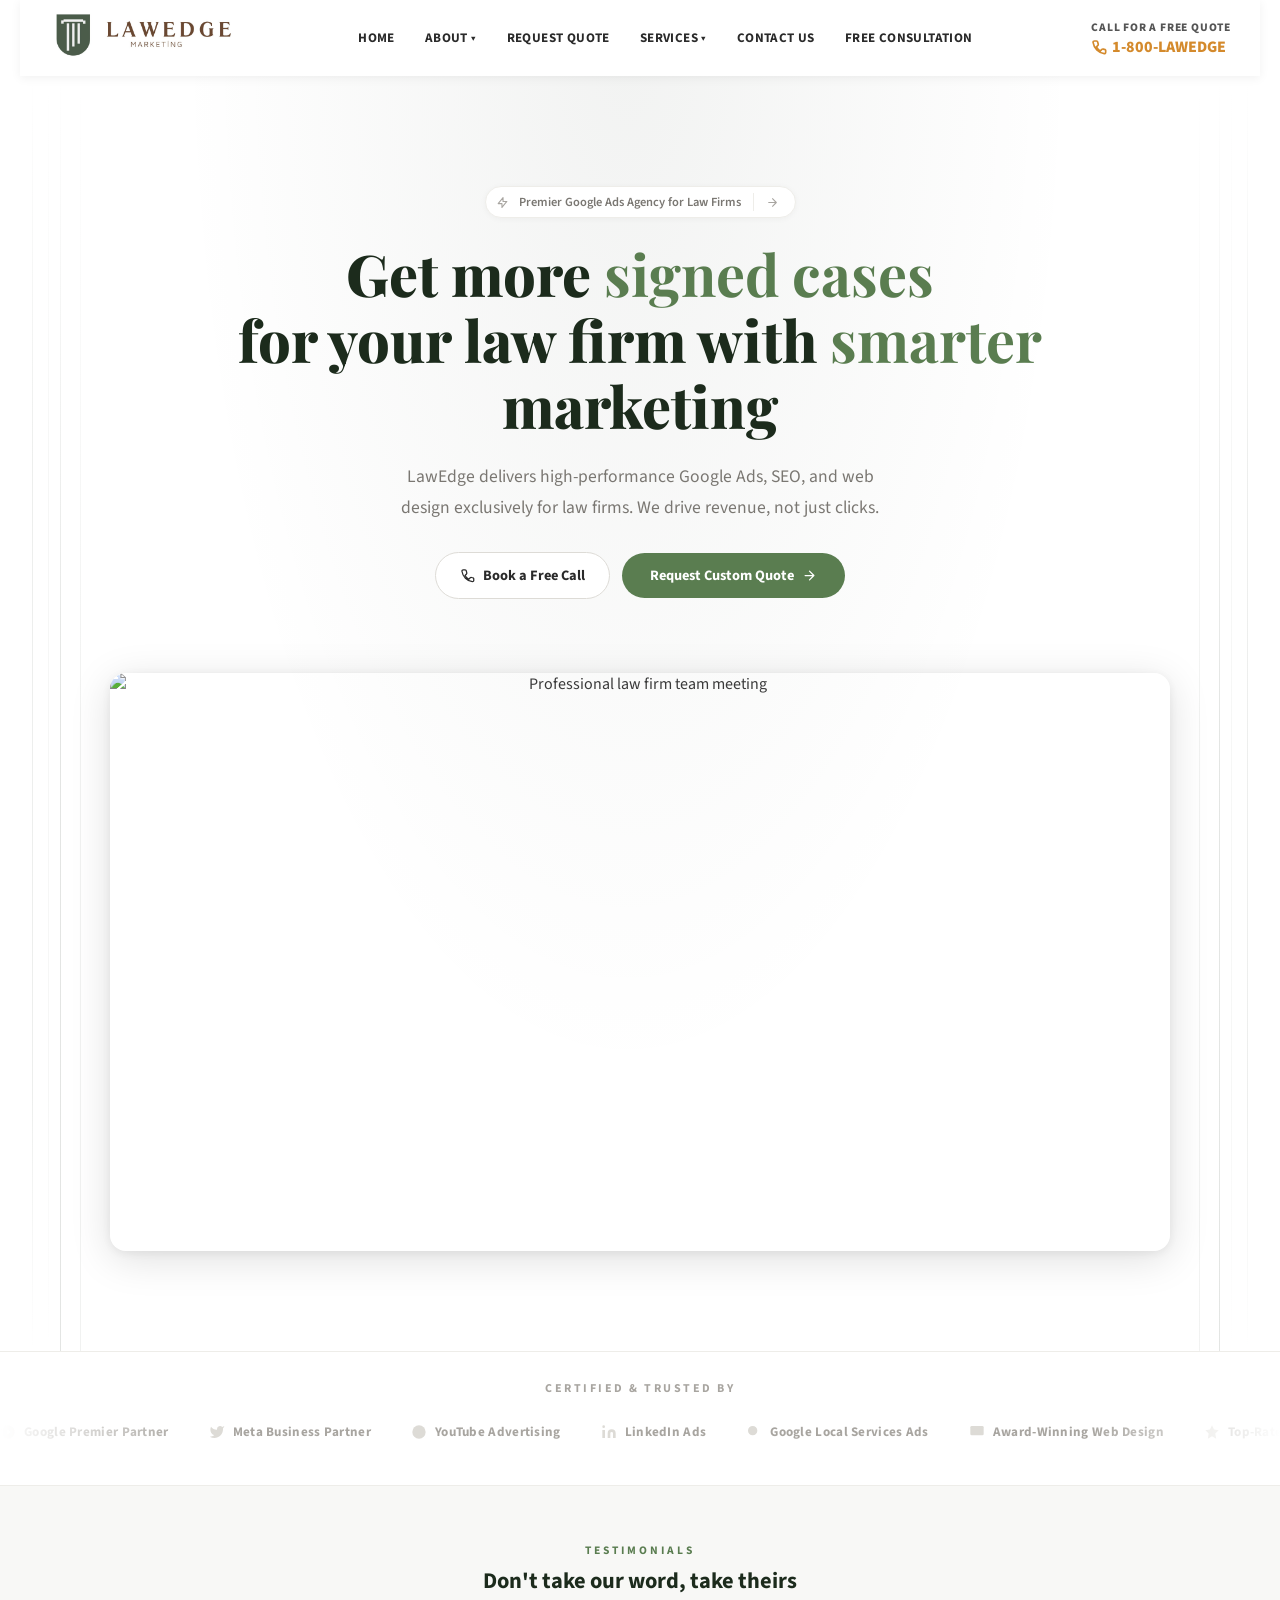
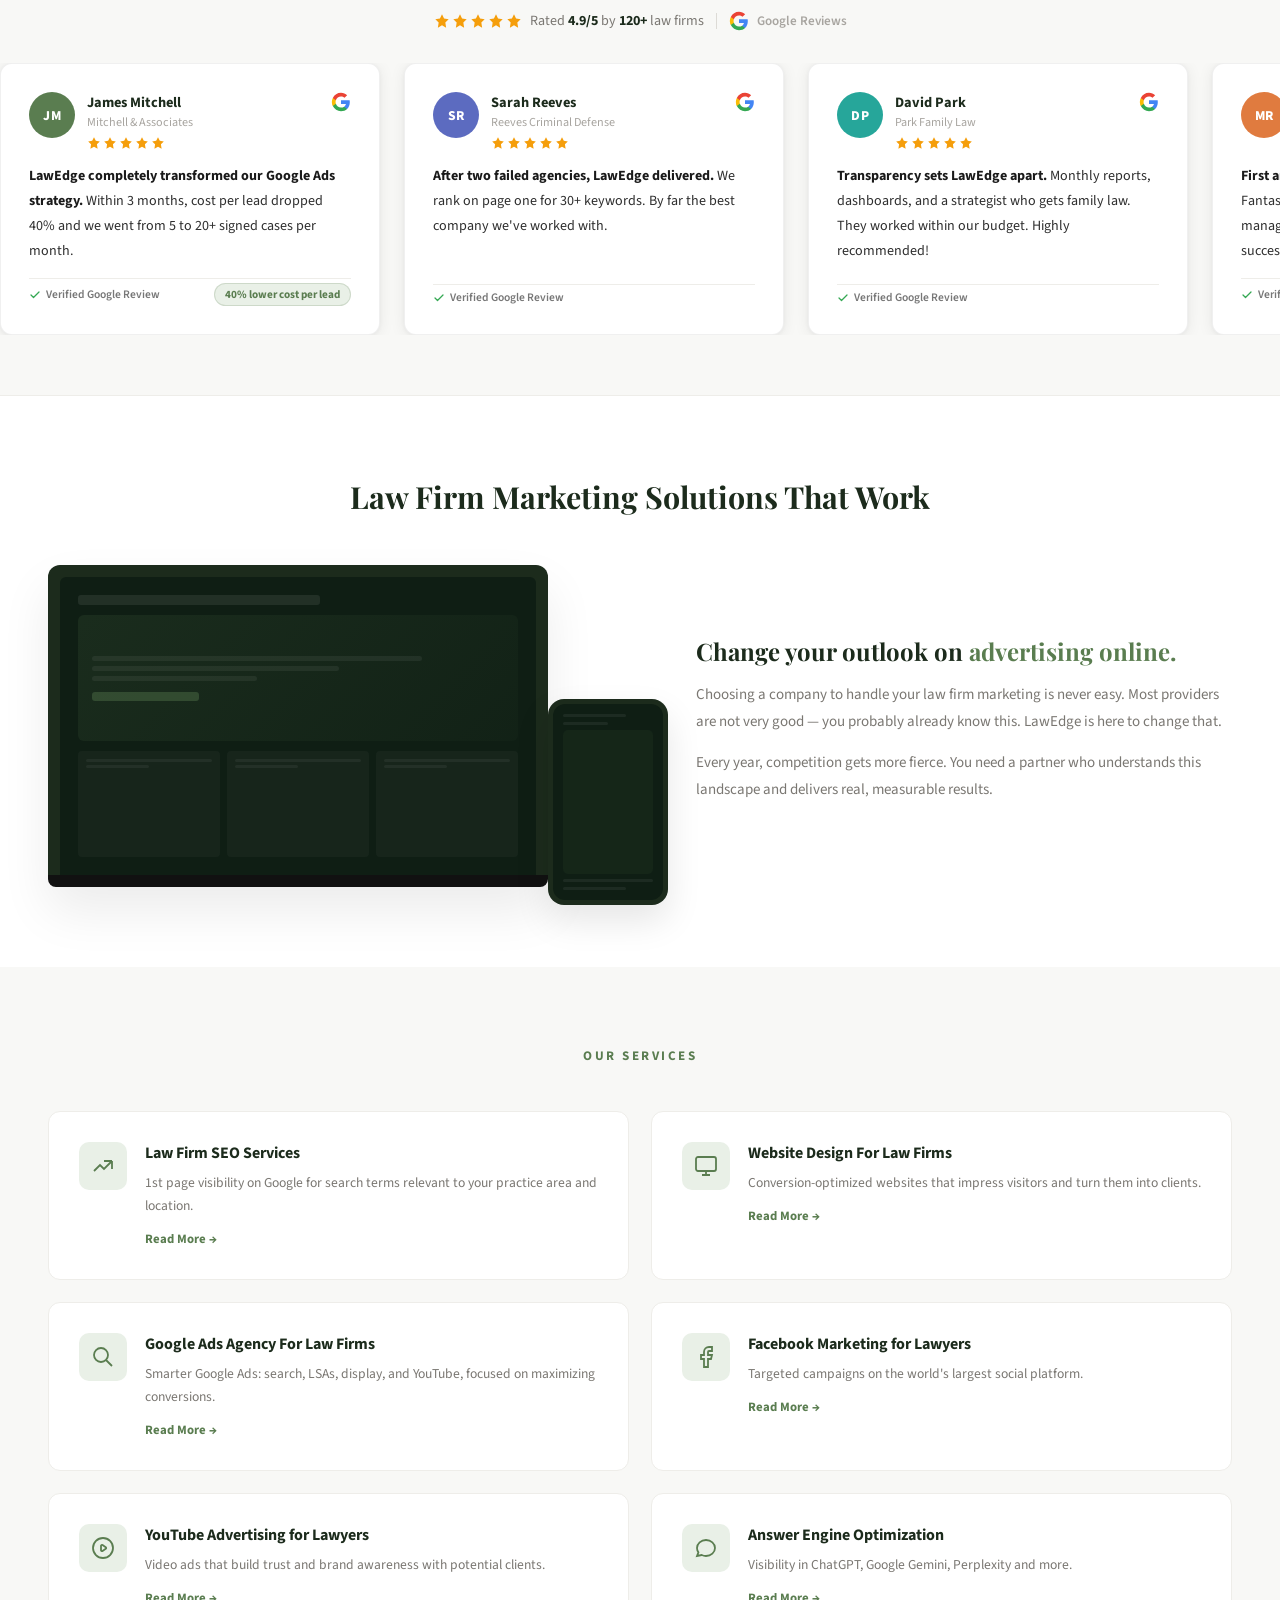
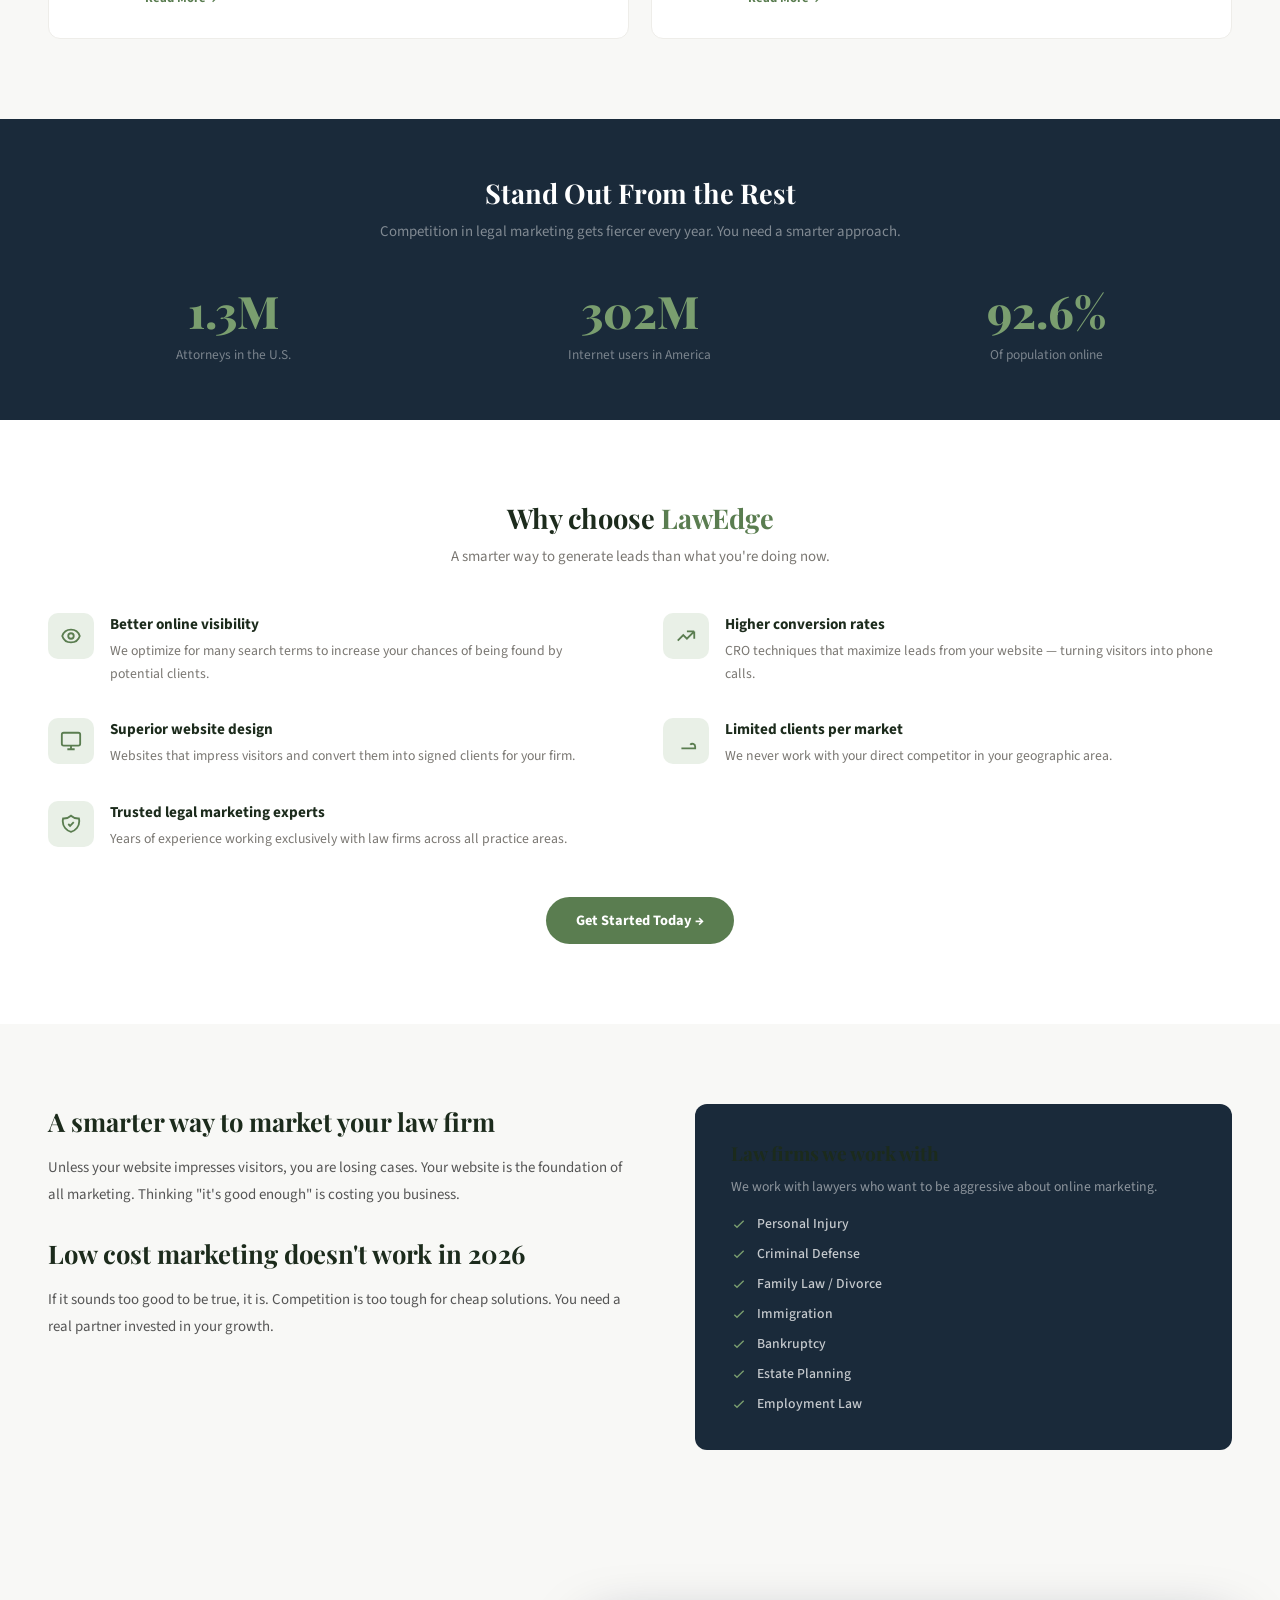
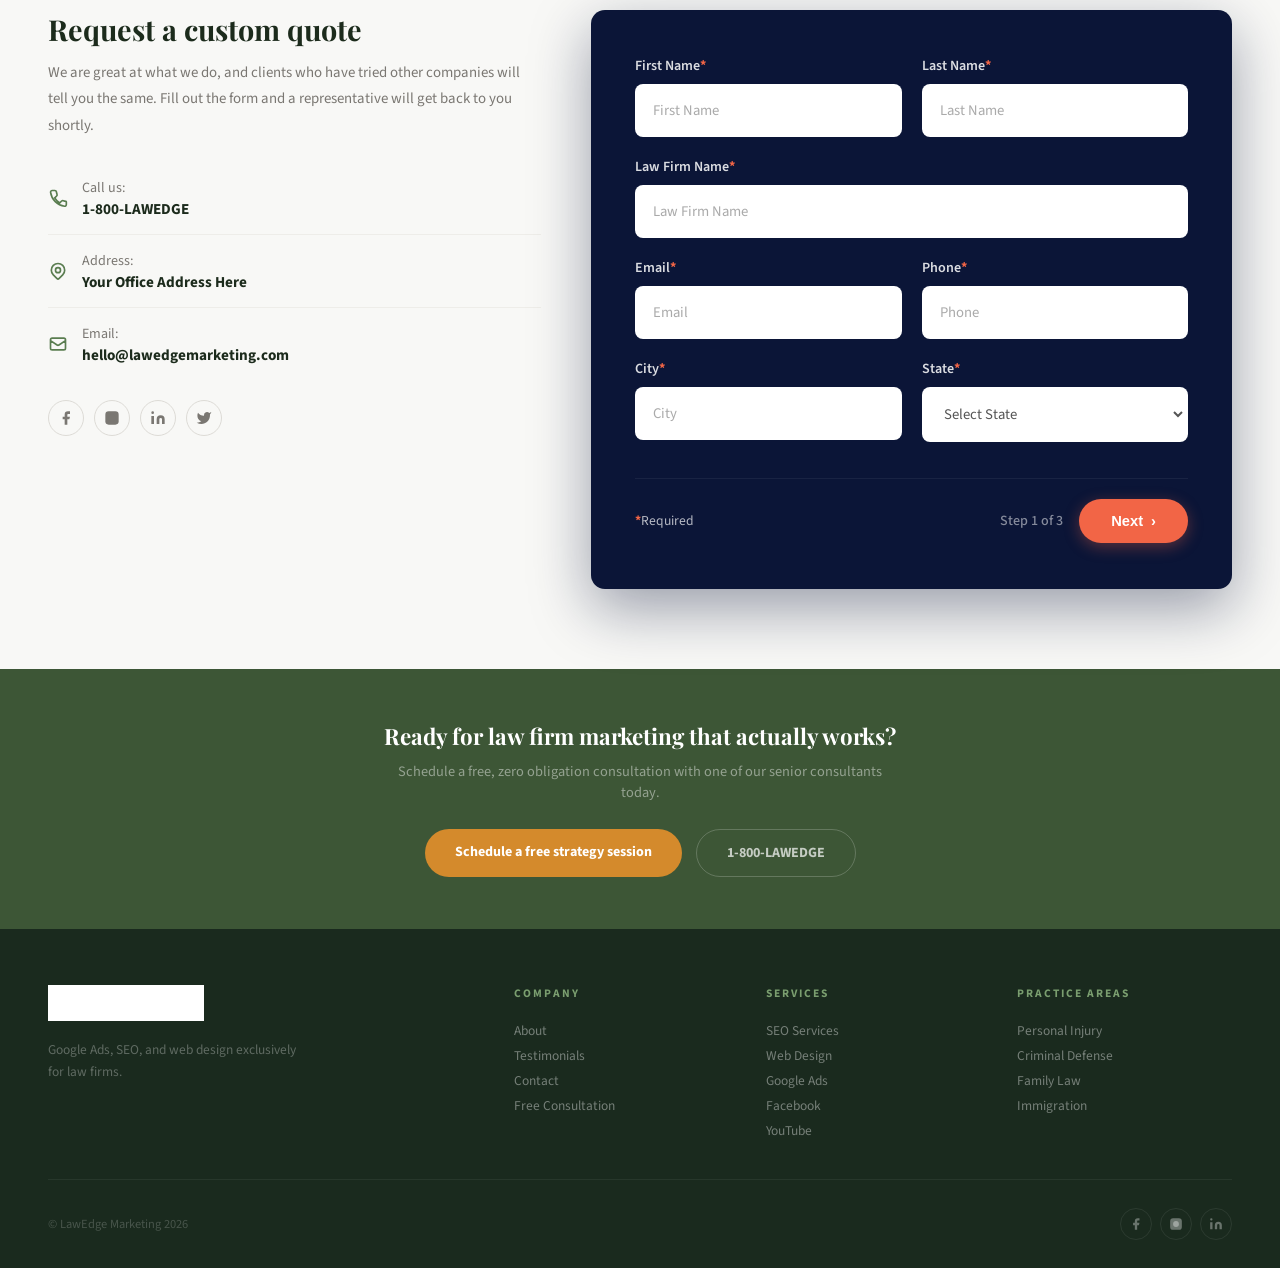
==== commit f5aa4b66: "Add files via upload" ====
--- a/index.html
+++ b/index.html
@@ -9,30 +9,55 @@
 <li><a href="index.html#consultation" class="nav-consult">Free Consultation</a></li>
 </ul>
 <div class="nav-right"><div><div class="nav-quote-text">Call For A Free Quote</div><a href="tel:+18001234567" class="nav-phone-num"><svg viewBox="0 0 24 24"><path d="M22 16.92v3a2 2 0 01-2.18 2A19.79 19.79 0 013.09 5.18 2 2 0 015.11 3h3a2 2 0 012 1.72c.127.96.362 1.903.7 2.81a2 2 0 01-.45 2.11L8.09 11.91a16 16 0 006 6l2.27-2.27a2 2 0 012.11-.45c.907.338 1.85.573 2.81.7A2 2 0 0122 16.92z"/></svg>1-800-LAWEDGE</a></div></div>
-<button class="hamburger" aria-label="Menu"><span></span><span></span><span></span></button>
+<button class="hamburger" aria-label="Menu"><svg class="hamburger-svg" viewBox="0 0 32 32" fill="none" stroke="currentColor" stroke-width="2.5" stroke-linecap="round" stroke-linejoin="round"><path class="bar1" d="M27 10 13 10C10.8 10 9 8.2 9 6 9 3.5 10.8 2 13 2 15.2 2 17 3.8 17 6L17 26C17 28.2 18.8 30 21 30 23.2 30 25 28.2 25 26 25 23.8 23.2 22 21 22L7 22"/><path d="M7 16 27 16"/></svg></button>
 </div></nav>
-<section class="hero"><div class="container">
-<div class="hero-left">
-<ul class="hero-bullets">
-<li>Scale Faster with Smarter Google Ads</li>
-<li>Premier Google Ads Agency for Law Firms</li>
-</ul>
-<h1>Get more <strong>signed cases</strong> for your law firm with <strong>smarter</strong> law firm marketing</h1>
-<p class="hero-desc">LawEdge Marketing delivers high-performance Google Ads, SEO, and web design exclusively for law firms. We drive revenue, not just clicks.</p>
-<a href="#consultation" class="hero-cta-btn">Request Custom Quote &rarr;</a>
-</div>
-<div class="hero-right"><div class="hero-img-placeholder"><svg viewBox="0 0 24 24" stroke-width="1"><path d="M17 21v-2a4 4 0 00-4-4H5a4 4 0 00-4 4v2"/><circle cx="9" cy="7" r="4"/><path d="M23 21v-2a4 4 0 00-3-3.87m-4-12a4 4 0 010 7.75"/></svg><span>Your Team Photo Here</span></div></div>
-</div></section>
+<div class="mobile-phone"><a href="tel:+18001234567"><svg viewBox="0 0 24 24"><path d="M22 16.92v3a2 2 0 01-2.18 2A19.79 19.79 0 013.09 5.18 2 2 0 015.11 3h3a2 2 0 012 1.72c.127.96.362 1.903.7 2.81a2 2 0 01-.45 2.11L8.09 11.91a16 16 0 006 6l2.27-2.27a2 2 0 012.11-.45c.907.338 1.85.573 2.81.7A2 2 0 0122 16.92z"/></svg>Call 1-800-LAWEDGE</a></div>
+<section class="hero">
+<div class="hero-lines" aria-hidden="true"><div class="hero-line hero-line-l1"></div><div class="hero-line hero-line-r1"></div><div class="hero-line hero-line-l2"></div><div class="hero-line hero-line-r2"></div></div>
+<div class="hero-inner-lines" aria-hidden="true"><div class="hero-inner-line hero-inner-line-l1"></div><div class="hero-inner-line hero-inner-line-r1"></div><div class="hero-inner-line hero-inner-line-l2"></div><div class="hero-inner-line hero-inner-line-r2"></div></div>
+<div class="container">
+<div class="hero-center">
+<a href="#services" class="hero-badge">
+<svg class="hero-badge-icon" viewBox="0 0 24 24"><path d="M13 10V3L4 14h7v7l9-11h-7z"/></svg>
+<span>Premier Google Ads Agency for Law Firms</span>
+<span class="hero-badge-sep"></span>
+<svg class="hero-badge-arrow" viewBox="0 0 24 24"><path d="M5 12h14M12 5l7 7-7 7"/></svg>
+</a>
+<h1 class="hero-h1">Get more <strong>signed cases</strong><br>for your law firm with <strong>smarter</strong> marketing</h1>
+<p class="hero-subtitle">LawEdge delivers high-performance Google Ads, SEO, and web design exclusively for law firms. We drive revenue, not just clicks.</p>
+<div class="hero-cta-group">
+<a href="tel:+18001234567" class="hero-btn-outline"><svg viewBox="0 0 24 24"><path d="M22 16.92v3a2 2 0 01-2.18 2A19.79 19.79 0 013.09 5.18 2 2 0 015.11 3h3a2 2 0 012 1.72c.127.96.362 1.903.7 2.81a2 2 0 01-.45 2.11L8.09 11.91a16 16 0 006 6l2.27-2.27a2 2 0 012.11-.45c.907.338 1.85.573 2.81.7A2 2 0 0122 16.92z"/></svg>Book a Free Call</a>
+<a href="#consultation" class="hero-btn-primary">Request Custom Quote <svg viewBox="0 0 24 24" style="width:15px;height:15px;stroke:#fff;fill:none;stroke-width:2;stroke-linecap:round;stroke-linejoin:round"><path d="M5 12h14M12 5l7 7-7 7"/></svg></a>
+</div>
+<div class="hero-image-wrap">
+<img src="https://images.unsplash.com/photo-1521791136064-7986c2920216?auto=format&fit=crop&w=1100&q=80" alt="Professional law firm team meeting" class="hero-image" loading="lazy" width="1100" height="600">
+</div>
+</div>
+</div></section>
+<section class="logo-cloud-section">
+<p class="logo-cloud-title">Certified &amp; Trusted By</p>
+<div class="logo-cloud-wrapper"><div class="logo-cloud-track" id="logoTrack">
+<div class="logo-item"><svg viewBox="0 0 24 24"><path d="M12 2C6.48 2 2 6.48 2 12s4.48 10 10 10 10-4.48 10-10S17.52 2 12 2zm-2 14.5v-9l6 4.5-6 4.5z"/></svg>Google Premier Partner</div>
+<div class="logo-item"><svg viewBox="0 0 24 24"><path d="M23 3a10.9 10.9 0 01-3.14 1.53 4.48 4.48 0 00-7.86 3v1A10.66 10.66 0 013 4s-4 9 5 13a11.64 11.64 0 01-7 2c9 5 20 0 20-11.5 0-.28 0-.56-.08-.83A7.72 7.72 0 0023 3z"/></svg>Meta Business Partner</div>
+<div class="logo-item"><svg viewBox="0 0 24 24"><path d="M14.752 11.168l-3.197-2.132A1 1 0 0010 9.87v4.263a1 1 0 001.555.832l3.197-2.132a1 1 0 000-1.664z"/><circle cx="12" cy="12" r="10"/></svg>YouTube Advertising</div>
+<div class="logo-item"><svg viewBox="0 0 24 24"><path d="M16 8a6 6 0 016 6v7h-4v-7a2 2 0 00-4 0v7h-4v-7a6 6 0 016-6zM2 9h4v12H2zM4 6a2 2 0 100-4 2 2 0 000 4z"/></svg>LinkedIn Ads</div>
+<div class="logo-item"><svg viewBox="0 0 24 24"><path d="M21 21l-6-6m2-5a7 7 0 11-14 0 7 7 0 0114 0z"/></svg>Google Local Services Ads</div>
+<div class="logo-item"><svg viewBox="0 0 24 24"><rect x="2" y="3" width="20" height="14" rx="2"/><path d="M8 21h8m-4-4v4"/></svg>Award-Winning Web Design</div>
+<div class="logo-item"><svg viewBox="0 0 24 24"><path d="M12 2l3.09 6.26L22 9.27l-5 4.87L18.18 22 12 18.56 5.82 22 7 14.14l-5-4.87 6.91-1.01L12 2z"/></svg>Top-Rated Legal Marketing</div>
+<div class="logo-item"><svg viewBox="0 0 24 24"><path d="M9 12l2 2 4-4m5.618-4.016A11.955 11.955 0 0112 2.944a11.955 11.955 0 01-8.618 3.04A12.02 12.02 0 003 9c0 5.591 3.824 10.29 9 11.622 5.176-1.332 9-6.03 9-11.622 0-1.042-.133-2.052-.382-3.016z"/></svg>Law Firm Exclusive Agency</div>
+</div></div>
+</section>
 
 <section class="testimonials-bar">
-<div class="testi-header"><h3>Testimonials</h3><p>Don't take our word, take theirs</p></div>
+<div class="testi-header"><h3>Testimonials</h3><p>Don't take our word, take theirs</p>
+<div class="testi-trust-bar"><span class="testi-trust-stars"><svg viewBox="0 0 24 24"><path d="M12 2l3.09 6.26L22 9.27l-5 4.87L18.18 22 12 18.56 5.82 22 7 14.14l-5-4.87 6.91-1.01L12 2z"/></svg><svg viewBox="0 0 24 24"><path d="M12 2l3.09 6.26L22 9.27l-5 4.87L18.18 22 12 18.56 5.82 22 7 14.14l-5-4.87 6.91-1.01L12 2z"/></svg><svg viewBox="0 0 24 24"><path d="M12 2l3.09 6.26L22 9.27l-5 4.87L18.18 22 12 18.56 5.82 22 7 14.14l-5-4.87 6.91-1.01L12 2z"/></svg><svg viewBox="0 0 24 24"><path d="M12 2l3.09 6.26L22 9.27l-5 4.87L18.18 22 12 18.56 5.82 22 7 14.14l-5-4.87 6.91-1.01L12 2z"/></svg><svg viewBox="0 0 24 24"><path d="M12 2l3.09 6.26L22 9.27l-5 4.87L18.18 22 12 18.56 5.82 22 7 14.14l-5-4.87 6.91-1.01L12 2z"/></svg></span><span class="testi-trust-text">Rated <strong>4.9/5</strong> by <strong>120+</strong> law firms</span><span class="testi-trust-sep"></span><svg class="testi-google-g" viewBox="0 0 24 24" aria-label="Google"><path d="M22.56 12.25c0-.78-.07-1.53-.2-2.25H12v4.26h5.92c-.26 1.37-1.04 2.53-2.21 3.31v2.77h3.57c2.08-1.92 3.28-4.74 3.28-8.09z" fill="#4285F4"/><path d="M12 23c2.97 0 5.46-.98 7.28-2.66l-3.57-2.77c-.98.66-2.23 1.06-3.71 1.06-2.86 0-5.29-1.93-6.16-4.53H2.18v2.84C3.99 20.53 7.7 23 12 23z" fill="#34A853"/><path d="M5.84 14.09c-.22-.66-.35-1.36-.35-2.09s.13-1.43.35-2.09V7.07H2.18C1.43 8.55 1 10.22 1 12s.43 3.45 1.18 4.93l3.66-2.84z" fill="#FBBC05"/><path d="M12 5.38c1.62 0 3.06.56 4.21 1.64l3.15-3.15C17.45 2.09 14.97 1 12 1 7.7 1 3.99 3.47 2.18 7.07l3.66 2.84c.87-2.6 3.3-4.53 6.16-4.53z" fill="#EA4335"/></svg><span class="testi-trust-platform">Google Reviews</span></div></div>
 <div class="testi-track-wrapper"><div class="testi-track" id="testiTrack">
-<div class="testi-card"><div class="testi-card-top"><div class="testi-avatar">JM</div><div><div class="testi-name">James Mitchell</div><div class="testi-firm">Mitchell &amp; Associates</div><div class="testi-stars"><svg viewBox="0 0 24 24"><path d="M12 2l3.09 6.26L22 9.27l-5 4.87L18.18 22 12 18.56 5.82 22 7 14.14l-5-4.87 6.91-1.01L12 2z"/></svg><svg viewBox="0 0 24 24"><path d="M12 2l3.09 6.26L22 9.27l-5 4.87L18.18 22 12 18.56 5.82 22 7 14.14l-5-4.87 6.91-1.01L12 2z"/></svg><svg viewBox="0 0 24 24"><path d="M12 2l3.09 6.26L22 9.27l-5 4.87L18.18 22 12 18.56 5.82 22 7 14.14l-5-4.87 6.91-1.01L12 2z"/></svg><svg viewBox="0 0 24 24"><path d="M12 2l3.09 6.26L22 9.27l-5 4.87L18.18 22 12 18.56 5.82 22 7 14.14l-5-4.87 6.91-1.01L12 2z"/></svg><svg viewBox="0 0 24 24"><path d="M12 2l3.09 6.26L22 9.27l-5 4.87L18.18 22 12 18.56 5.82 22 7 14.14l-5-4.87 6.91-1.01L12 2z"/></svg></div></div><div class="google-badge">Google</div></div><p class="testi-text"><strong>LawEdge completely transformed our Google Ads strategy.</strong> Within 3 months, cost per lead dropped 40% and we went from 5 to 20+ signed cases per month.</p></div>
-<div class="testi-card"><div class="testi-card-top"><div class="testi-avatar">SR</div><div><div class="testi-name">Sarah Reeves</div><div class="testi-firm">Reeves Criminal Defense</div><div class="testi-stars"><svg viewBox="0 0 24 24"><path d="M12 2l3.09 6.26L22 9.27l-5 4.87L18.18 22 12 18.56 5.82 22 7 14.14l-5-4.87 6.91-1.01L12 2z"/></svg><svg viewBox="0 0 24 24"><path d="M12 2l3.09 6.26L22 9.27l-5 4.87L18.18 22 12 18.56 5.82 22 7 14.14l-5-4.87 6.91-1.01L12 2z"/></svg><svg viewBox="0 0 24 24"><path d="M12 2l3.09 6.26L22 9.27l-5 4.87L18.18 22 12 18.56 5.82 22 7 14.14l-5-4.87 6.91-1.01L12 2z"/></svg><svg viewBox="0 0 24 24"><path d="M12 2l3.09 6.26L22 9.27l-5 4.87L18.18 22 12 18.56 5.82 22 7 14.14l-5-4.87 6.91-1.01L12 2z"/></svg><svg viewBox="0 0 24 24"><path d="M12 2l3.09 6.26L22 9.27l-5 4.87L18.18 22 12 18.56 5.82 22 7 14.14l-5-4.87 6.91-1.01L12 2z"/></svg></div></div><div class="google-badge">Google</div></div><p class="testi-text"><strong>After two failed agencies, LawEdge delivered.</strong> We rank on page one for 30+ keywords. By far the best company we've worked with.</p></div>
-<div class="testi-card"><div class="testi-card-top"><div class="testi-avatar">DP</div><div><div class="testi-name">David Park</div><div class="testi-firm">Park Family Law</div><div class="testi-stars"><svg viewBox="0 0 24 24"><path d="M12 2l3.09 6.26L22 9.27l-5 4.87L18.18 22 12 18.56 5.82 22 7 14.14l-5-4.87 6.91-1.01L12 2z"/></svg><svg viewBox="0 0 24 24"><path d="M12 2l3.09 6.26L22 9.27l-5 4.87L18.18 22 12 18.56 5.82 22 7 14.14l-5-4.87 6.91-1.01L12 2z"/></svg><svg viewBox="0 0 24 24"><path d="M12 2l3.09 6.26L22 9.27l-5 4.87L18.18 22 12 18.56 5.82 22 7 14.14l-5-4.87 6.91-1.01L12 2z"/></svg><svg viewBox="0 0 24 24"><path d="M12 2l3.09 6.26L22 9.27l-5 4.87L18.18 22 12 18.56 5.82 22 7 14.14l-5-4.87 6.91-1.01L12 2z"/></svg><svg viewBox="0 0 24 24"><path d="M12 2l3.09 6.26L22 9.27l-5 4.87L18.18 22 12 18.56 5.82 22 7 14.14l-5-4.87 6.91-1.01L12 2z"/></svg></div></div><div class="google-badge">Google</div></div><p class="testi-text"><strong>Transparency sets LawEdge apart.</strong> Monthly reports, dashboards, and a strategist who gets family law. They worked within our budget. Highly recommended!</p></div>
-<div class="testi-card"><div class="testi-card-top"><div class="testi-avatar">MR</div><div><div class="testi-name">Michael Rodriguez</div><div class="testi-firm">Rodriguez Injury Law</div><div class="testi-stars"><svg viewBox="0 0 24 24"><path d="M12 2l3.09 6.26L22 9.27l-5 4.87L18.18 22 12 18.56 5.82 22 7 14.14l-5-4.87 6.91-1.01L12 2z"/></svg><svg viewBox="0 0 24 24"><path d="M12 2l3.09 6.26L22 9.27l-5 4.87L18.18 22 12 18.56 5.82 22 7 14.14l-5-4.87 6.91-1.01L12 2z"/></svg><svg viewBox="0 0 24 24"><path d="M12 2l3.09 6.26L22 9.27l-5 4.87L18.18 22 12 18.56 5.82 22 7 14.14l-5-4.87 6.91-1.01L12 2z"/></svg><svg viewBox="0 0 24 24"><path d="M12 2l3.09 6.26L22 9.27l-5 4.87L18.18 22 12 18.56 5.82 22 7 14.14l-5-4.87 6.91-1.01L12 2z"/></svg><svg viewBox="0 0 24 24"><path d="M12 2l3.09 6.26L22 9.27l-5 4.87L18.18 22 12 18.56 5.82 22 7 14.14l-5-4.87 6.91-1.01L12 2z"/></svg></div></div><div class="google-badge">Google</div></div><p class="testi-text"><strong>First and only group that generated real ROI.</strong> Fantastic website and SEO work. Our account manager is always available. Huge part of our success.</p></div>
-<div class="testi-card"><div class="testi-card-top"><div class="testi-avatar">LW</div><div><div class="testi-name">Lisa Wang</div><div class="testi-firm">Wang Immigration Law</div><div class="testi-stars"><svg viewBox="0 0 24 24"><path d="M12 2l3.09 6.26L22 9.27l-5 4.87L18.18 22 12 18.56 5.82 22 7 14.14l-5-4.87 6.91-1.01L12 2z"/></svg><svg viewBox="0 0 24 24"><path d="M12 2l3.09 6.26L22 9.27l-5 4.87L18.18 22 12 18.56 5.82 22 7 14.14l-5-4.87 6.91-1.01L12 2z"/></svg><svg viewBox="0 0 24 24"><path d="M12 2l3.09 6.26L22 9.27l-5 4.87L18.18 22 12 18.56 5.82 22 7 14.14l-5-4.87 6.91-1.01L12 2z"/></svg><svg viewBox="0 0 24 24"><path d="M12 2l3.09 6.26L22 9.27l-5 4.87L18.18 22 12 18.56 5.82 22 7 14.14l-5-4.87 6.91-1.01L12 2z"/></svg><svg viewBox="0 0 24 24"><path d="M12 2l3.09 6.26L22 9.27l-5 4.87L18.18 22 12 18.56 5.82 22 7 14.14l-5-4.87 6.91-1.01L12 2z"/></svg></div></div><div class="google-badge">Google</div></div><p class="testi-text"><strong>Our redesigned website is stunning.</strong> Design and SEO teams are extremely responsive. We get tons of compliments from other attorneys on our site.</p></div>
-<div class="testi-card"><div class="testi-card-top"><div class="testi-avatar">KP</div><div><div class="testi-name">Kevin Patel</div><div class="testi-firm">Patel &amp; Associates</div><div class="testi-stars"><svg viewBox="0 0 24 24"><path d="M12 2l3.09 6.26L22 9.27l-5 4.87L18.18 22 12 18.56 5.82 22 7 14.14l-5-4.87 6.91-1.01L12 2z"/></svg><svg viewBox="0 0 24 24"><path d="M12 2l3.09 6.26L22 9.27l-5 4.87L18.18 22 12 18.56 5.82 22 7 14.14l-5-4.87 6.91-1.01L12 2z"/></svg><svg viewBox="0 0 24 24"><path d="M12 2l3.09 6.26L22 9.27l-5 4.87L18.18 22 12 18.56 5.82 22 7 14.14l-5-4.87 6.91-1.01L12 2z"/></svg><svg viewBox="0 0 24 24"><path d="M12 2l3.09 6.26L22 9.27l-5 4.87L18.18 22 12 18.56 5.82 22 7 14.14l-5-4.87 6.91-1.01L12 2z"/></svg><svg viewBox="0 0 24 24"><path d="M12 2l3.09 6.26L22 9.27l-5 4.87L18.18 22 12 18.56 5.82 22 7 14.14l-5-4.87 6.91-1.01L12 2z"/></svg></div></div><div class="google-badge">Google</div></div><p class="testi-text"><strong>One of the best marketing companies ever.</strong> Results far exceeded expectations. Ranking top for the most difficult keywords in our market.</p></div>
+<div class="testi-card"><div class="testi-card-top"><div class="testi-avatar" style="background:#5a7d50">JM</div><div class="testi-meta"><div class="testi-name">James Mitchell</div><div class="testi-firm">Mitchell &amp; Associates</div><div class="testi-stars"><svg viewBox="0 0 24 24"><path d="M12 2l3.09 6.26L22 9.27l-5 4.87L18.18 22 12 18.56 5.82 22 7 14.14l-5-4.87 6.91-1.01L12 2z"/></svg><svg viewBox="0 0 24 24"><path d="M12 2l3.09 6.26L22 9.27l-5 4.87L18.18 22 12 18.56 5.82 22 7 14.14l-5-4.87 6.91-1.01L12 2z"/></svg><svg viewBox="0 0 24 24"><path d="M12 2l3.09 6.26L22 9.27l-5 4.87L18.18 22 12 18.56 5.82 22 7 14.14l-5-4.87 6.91-1.01L12 2z"/></svg><svg viewBox="0 0 24 24"><path d="M12 2l3.09 6.26L22 9.27l-5 4.87L18.18 22 12 18.56 5.82 22 7 14.14l-5-4.87 6.91-1.01L12 2z"/></svg><svg viewBox="0 0 24 24"><path d="M12 2l3.09 6.26L22 9.27l-5 4.87L18.18 22 12 18.56 5.82 22 7 14.14l-5-4.87 6.91-1.01L12 2z"/></svg></div></div><svg class="testi-google-g" viewBox="0 0 24 24" aria-label="Google"><path d="M22.56 12.25c0-.78-.07-1.53-.2-2.25H12v4.26h5.92c-.26 1.37-1.04 2.53-2.21 3.31v2.77h3.57c2.08-1.92 3.28-4.74 3.28-8.09z" fill="#4285F4"/><path d="M12 23c2.97 0 5.46-.98 7.28-2.66l-3.57-2.77c-.98.66-2.23 1.06-3.71 1.06-2.86 0-5.29-1.93-6.16-4.53H2.18v2.84C3.99 20.53 7.7 23 12 23z" fill="#34A853"/><path d="M5.84 14.09c-.22-.66-.35-1.36-.35-2.09s.13-1.43.35-2.09V7.07H2.18C1.43 8.55 1 10.22 1 12s.43 3.45 1.18 4.93l3.66-2.84z" fill="#FBBC05"/><path d="M12 5.38c1.62 0 3.06.56 4.21 1.64l3.15-3.15C17.45 2.09 14.97 1 12 1 7.7 1 3.99 3.47 2.18 7.07l3.66 2.84c.87-2.6 3.3-4.53 6.16-4.53z" fill="#EA4335"/></svg></div><p class="testi-text"><strong>LawEdge completely transformed our Google Ads strategy.</strong> Within 3 months, cost per lead dropped 40% and we went from 5 to 20+ signed cases per month.</p><div class="testi-card-footer"><div class="testi-verified"><svg viewBox="0 0 24 24"><path d="M20 6L9 17l-5-5"/></svg>Verified Google Review</div><div class="testi-highlight-badge">40% lower cost per lead</div></div></div>
+<div class="testi-card"><div class="testi-card-top"><div class="testi-avatar" style="background:#5c6bc0">SR</div><div class="testi-meta"><div class="testi-name">Sarah Reeves</div><div class="testi-firm">Reeves Criminal Defense</div><div class="testi-stars"><svg viewBox="0 0 24 24"><path d="M12 2l3.09 6.26L22 9.27l-5 4.87L18.18 22 12 18.56 5.82 22 7 14.14l-5-4.87 6.91-1.01L12 2z"/></svg><svg viewBox="0 0 24 24"><path d="M12 2l3.09 6.26L22 9.27l-5 4.87L18.18 22 12 18.56 5.82 22 7 14.14l-5-4.87 6.91-1.01L12 2z"/></svg><svg viewBox="0 0 24 24"><path d="M12 2l3.09 6.26L22 9.27l-5 4.87L18.18 22 12 18.56 5.82 22 7 14.14l-5-4.87 6.91-1.01L12 2z"/></svg><svg viewBox="0 0 24 24"><path d="M12 2l3.09 6.26L22 9.27l-5 4.87L18.18 22 12 18.56 5.82 22 7 14.14l-5-4.87 6.91-1.01L12 2z"/></svg><svg viewBox="0 0 24 24"><path d="M12 2l3.09 6.26L22 9.27l-5 4.87L18.18 22 12 18.56 5.82 22 7 14.14l-5-4.87 6.91-1.01L12 2z"/></svg></div></div><svg class="testi-google-g" viewBox="0 0 24 24" aria-label="Google"><path d="M22.56 12.25c0-.78-.07-1.53-.2-2.25H12v4.26h5.92c-.26 1.37-1.04 2.53-2.21 3.31v2.77h3.57c2.08-1.92 3.28-4.74 3.28-8.09z" fill="#4285F4"/><path d="M12 23c2.97 0 5.46-.98 7.28-2.66l-3.57-2.77c-.98.66-2.23 1.06-3.71 1.06-2.86 0-5.29-1.93-6.16-4.53H2.18v2.84C3.99 20.53 7.7 23 12 23z" fill="#34A853"/><path d="M5.84 14.09c-.22-.66-.35-1.36-.35-2.09s.13-1.43.35-2.09V7.07H2.18C1.43 8.55 1 10.22 1 12s.43 3.45 1.18 4.93l3.66-2.84z" fill="#FBBC05"/><path d="M12 5.38c1.62 0 3.06.56 4.21 1.64l3.15-3.15C17.45 2.09 14.97 1 12 1 7.7 1 3.99 3.47 2.18 7.07l3.66 2.84c.87-2.6 3.3-4.53 6.16-4.53z" fill="#EA4335"/></svg></div><p class="testi-text"><strong>After two failed agencies, LawEdge delivered.</strong> We rank on page one for 30+ keywords. By far the best company we've worked with.</p><div class="testi-card-footer"><div class="testi-verified"><svg viewBox="0 0 24 24"><path d="M20 6L9 17l-5-5"/></svg>Verified Google Review</div></div></div>
+<div class="testi-card"><div class="testi-card-top"><div class="testi-avatar" style="background:#26a69a">DP</div><div class="testi-meta"><div class="testi-name">David Park</div><div class="testi-firm">Park Family Law</div><div class="testi-stars"><svg viewBox="0 0 24 24"><path d="M12 2l3.09 6.26L22 9.27l-5 4.87L18.18 22 12 18.56 5.82 22 7 14.14l-5-4.87 6.91-1.01L12 2z"/></svg><svg viewBox="0 0 24 24"><path d="M12 2l3.09 6.26L22 9.27l-5 4.87L18.18 22 12 18.56 5.82 22 7 14.14l-5-4.87 6.91-1.01L12 2z"/></svg><svg viewBox="0 0 24 24"><path d="M12 2l3.09 6.26L22 9.27l-5 4.87L18.18 22 12 18.56 5.82 22 7 14.14l-5-4.87 6.91-1.01L12 2z"/></svg><svg viewBox="0 0 24 24"><path d="M12 2l3.09 6.26L22 9.27l-5 4.87L18.18 22 12 18.56 5.82 22 7 14.14l-5-4.87 6.91-1.01L12 2z"/></svg><svg viewBox="0 0 24 24"><path d="M12 2l3.09 6.26L22 9.27l-5 4.87L18.18 22 12 18.56 5.82 22 7 14.14l-5-4.87 6.91-1.01L12 2z"/></svg></div></div><svg class="testi-google-g" viewBox="0 0 24 24" aria-label="Google"><path d="M22.56 12.25c0-.78-.07-1.53-.2-2.25H12v4.26h5.92c-.26 1.37-1.04 2.53-2.21 3.31v2.77h3.57c2.08-1.92 3.28-4.74 3.28-8.09z" fill="#4285F4"/><path d="M12 23c2.97 0 5.46-.98 7.28-2.66l-3.57-2.77c-.98.66-2.23 1.06-3.71 1.06-2.86 0-5.29-1.93-6.16-4.53H2.18v2.84C3.99 20.53 7.7 23 12 23z" fill="#34A853"/><path d="M5.84 14.09c-.22-.66-.35-1.36-.35-2.09s.13-1.43.35-2.09V7.07H2.18C1.43 8.55 1 10.22 1 12s.43 3.45 1.18 4.93l3.66-2.84z" fill="#FBBC05"/><path d="M12 5.38c1.62 0 3.06.56 4.21 1.64l3.15-3.15C17.45 2.09 14.97 1 12 1 7.7 1 3.99 3.47 2.18 7.07l3.66 2.84c.87-2.6 3.3-4.53 6.16-4.53z" fill="#EA4335"/></svg></div><p class="testi-text"><strong>Transparency sets LawEdge apart.</strong> Monthly reports, dashboards, and a strategist who gets family law. They worked within our budget. Highly recommended!</p><div class="testi-card-footer"><div class="testi-verified"><svg viewBox="0 0 24 24"><path d="M20 6L9 17l-5-5"/></svg>Verified Google Review</div></div></div>
+<div class="testi-card"><div class="testi-card-top"><div class="testi-avatar" style="background:#e07b3f">MR</div><div class="testi-meta"><div class="testi-name">Michael Rodriguez</div><div class="testi-firm">Rodriguez Injury Law</div><div class="testi-stars"><svg viewBox="0 0 24 24"><path d="M12 2l3.09 6.26L22 9.27l-5 4.87L18.18 22 12 18.56 5.82 22 7 14.14l-5-4.87 6.91-1.01L12 2z"/></svg><svg viewBox="0 0 24 24"><path d="M12 2l3.09 6.26L22 9.27l-5 4.87L18.18 22 12 18.56 5.82 22 7 14.14l-5-4.87 6.91-1.01L12 2z"/></svg><svg viewBox="0 0 24 24"><path d="M12 2l3.09 6.26L22 9.27l-5 4.87L18.18 22 12 18.56 5.82 22 7 14.14l-5-4.87 6.91-1.01L12 2z"/></svg><svg viewBox="0 0 24 24"><path d="M12 2l3.09 6.26L22 9.27l-5 4.87L18.18 22 12 18.56 5.82 22 7 14.14l-5-4.87 6.91-1.01L12 2z"/></svg><svg viewBox="0 0 24 24"><path d="M12 2l3.09 6.26L22 9.27l-5 4.87L18.18 22 12 18.56 5.82 22 7 14.14l-5-4.87 6.91-1.01L12 2z"/></svg></div></div><svg class="testi-google-g" viewBox="0 0 24 24" aria-label="Google"><path d="M22.56 12.25c0-.78-.07-1.53-.2-2.25H12v4.26h5.92c-.26 1.37-1.04 2.53-2.21 3.31v2.77h3.57c2.08-1.92 3.28-4.74 3.28-8.09z" fill="#4285F4"/><path d="M12 23c2.97 0 5.46-.98 7.28-2.66l-3.57-2.77c-.98.66-2.23 1.06-3.71 1.06-2.86 0-5.29-1.93-6.16-4.53H2.18v2.84C3.99 20.53 7.7 23 12 23z" fill="#34A853"/><path d="M5.84 14.09c-.22-.66-.35-1.36-.35-2.09s.13-1.43.35-2.09V7.07H2.18C1.43 8.55 1 10.22 1 12s.43 3.45 1.18 4.93l3.66-2.84z" fill="#FBBC05"/><path d="M12 5.38c1.62 0 3.06.56 4.21 1.64l3.15-3.15C17.45 2.09 14.97 1 12 1 7.7 1 3.99 3.47 2.18 7.07l3.66 2.84c.87-2.6 3.3-4.53 6.16-4.53z" fill="#EA4335"/></svg></div><p class="testi-text"><strong>First and only group that generated real ROI.</strong> Fantastic website and SEO work. Our account manager is always available. Huge part of our success.</p><div class="testi-card-footer"><div class="testi-verified"><svg viewBox="0 0 24 24"><path d="M20 6L9 17l-5-5"/></svg>Verified Google Review</div><div class="testi-highlight-badge">3x more signed cases</div></div></div>
+<div class="testi-card"><div class="testi-card-top"><div class="testi-avatar" style="background:#8d6e63">LW</div><div class="testi-meta"><div class="testi-name">Lisa Wang</div><div class="testi-firm">Wang Immigration Law</div><div class="testi-stars"><svg viewBox="0 0 24 24"><path d="M12 2l3.09 6.26L22 9.27l-5 4.87L18.18 22 12 18.56 5.82 22 7 14.14l-5-4.87 6.91-1.01L12 2z"/></svg><svg viewBox="0 0 24 24"><path d="M12 2l3.09 6.26L22 9.27l-5 4.87L18.18 22 12 18.56 5.82 22 7 14.14l-5-4.87 6.91-1.01L12 2z"/></svg><svg viewBox="0 0 24 24"><path d="M12 2l3.09 6.26L22 9.27l-5 4.87L18.18 22 12 18.56 5.82 22 7 14.14l-5-4.87 6.91-1.01L12 2z"/></svg><svg viewBox="0 0 24 24"><path d="M12 2l3.09 6.26L22 9.27l-5 4.87L18.18 22 12 18.56 5.82 22 7 14.14l-5-4.87 6.91-1.01L12 2z"/></svg><svg viewBox="0 0 24 24"><path d="M12 2l3.09 6.26L22 9.27l-5 4.87L18.18 22 12 18.56 5.82 22 7 14.14l-5-4.87 6.91-1.01L12 2z"/></svg></div></div><svg class="testi-google-g" viewBox="0 0 24 24" aria-label="Google"><path d="M22.56 12.25c0-.78-.07-1.53-.2-2.25H12v4.26h5.92c-.26 1.37-1.04 2.53-2.21 3.31v2.77h3.57c2.08-1.92 3.28-4.74 3.28-8.09z" fill="#4285F4"/><path d="M12 23c2.97 0 5.46-.98 7.28-2.66l-3.57-2.77c-.98.66-2.23 1.06-3.71 1.06-2.86 0-5.29-1.93-6.16-4.53H2.18v2.84C3.99 20.53 7.7 23 12 23z" fill="#34A853"/><path d="M5.84 14.09c-.22-.66-.35-1.36-.35-2.09s.13-1.43.35-2.09V7.07H2.18C1.43 8.55 1 10.22 1 12s.43 3.45 1.18 4.93l3.66-2.84z" fill="#FBBC05"/><path d="M12 5.38c1.62 0 3.06.56 4.21 1.64l3.15-3.15C17.45 2.09 14.97 1 12 1 7.7 1 3.99 3.47 2.18 7.07l3.66 2.84c.87-2.6 3.3-4.53 6.16-4.53z" fill="#EA4335"/></svg></div><p class="testi-text"><strong>Our redesigned website is stunning.</strong> Design and SEO teams are extremely responsive. We get tons of compliments from other attorneys on our site.</p><div class="testi-card-footer"><div class="testi-verified"><svg viewBox="0 0 24 24"><path d="M20 6L9 17l-5-5"/></svg>Verified Google Review</div></div></div>
+<div class="testi-card"><div class="testi-card-top"><div class="testi-avatar" style="background:#42a5f5">KP</div><div class="testi-meta"><div class="testi-name">Kevin Patel</div><div class="testi-firm">Patel &amp; Associates</div><div class="testi-stars"><svg viewBox="0 0 24 24"><path d="M12 2l3.09 6.26L22 9.27l-5 4.87L18.18 22 12 18.56 5.82 22 7 14.14l-5-4.87 6.91-1.01L12 2z"/></svg><svg viewBox="0 0 24 24"><path d="M12 2l3.09 6.26L22 9.27l-5 4.87L18.18 22 12 18.56 5.82 22 7 14.14l-5-4.87 6.91-1.01L12 2z"/></svg><svg viewBox="0 0 24 24"><path d="M12 2l3.09 6.26L22 9.27l-5 4.87L18.18 22 12 18.56 5.82 22 7 14.14l-5-4.87 6.91-1.01L12 2z"/></svg><svg viewBox="0 0 24 24"><path d="M12 2l3.09 6.26L22 9.27l-5 4.87L18.18 22 12 18.56 5.82 22 7 14.14l-5-4.87 6.91-1.01L12 2z"/></svg><svg viewBox="0 0 24 24"><path d="M12 2l3.09 6.26L22 9.27l-5 4.87L18.18 22 12 18.56 5.82 22 7 14.14l-5-4.87 6.91-1.01L12 2z"/></svg></div></div><svg class="testi-google-g" viewBox="0 0 24 24" aria-label="Google"><path d="M22.56 12.25c0-.78-.07-1.53-.2-2.25H12v4.26h5.92c-.26 1.37-1.04 2.53-2.21 3.31v2.77h3.57c2.08-1.92 3.28-4.74 3.28-8.09z" fill="#4285F4"/><path d="M12 23c2.97 0 5.46-.98 7.28-2.66l-3.57-2.77c-.98.66-2.23 1.06-3.71 1.06-2.86 0-5.29-1.93-6.16-4.53H2.18v2.84C3.99 20.53 7.7 23 12 23z" fill="#34A853"/><path d="M5.84 14.09c-.22-.66-.35-1.36-.35-2.09s.13-1.43.35-2.09V7.07H2.18C1.43 8.55 1 10.22 1 12s.43 3.45 1.18 4.93l3.66-2.84z" fill="#FBBC05"/><path d="M12 5.38c1.62 0 3.06.56 4.21 1.64l3.15-3.15C17.45 2.09 14.97 1 12 1 7.7 1 3.99 3.47 2.18 7.07l3.66 2.84c.87-2.6 3.3-4.53 6.16-4.53z" fill="#EA4335"/></svg></div><p class="testi-text"><strong>One of the best marketing companies ever.</strong> Results far exceeded expectations. Ranking top for the most difficult keywords in our market.</p><div class="testi-card-footer"><div class="testi-verified"><svg viewBox="0 0 24 24"><path d="M20 6L9 17l-5-5"/></svg>Verified Google Review</div></div></div>
 </div></div></section>
 
 <section class="solutions"><div class="container">
@@ -199,7 +224,7 @@
 <div><h4>Company</h4><ul><li><a href="about.html">About</a></li><li><a href="testimonials.html">Testimonials</a></li><li><a href="contact.html">Contact</a></li><li><a href="free-consultation.html">Free Consultation</a></li></ul></div>
 <div><h4>Services</h4><ul><li><a href="seo.html">SEO Services</a></li><li><a href="web-design.html">Web Design</a></li><li><a href="google-ads.html">Google Ads</a></li><li><a href="facebook.html">Facebook</a></li><li><a href="youtube.html">YouTube</a></li></ul></div>
 <div><h4>Practice Areas</h4><ul><li><a href="#">Personal Injury</a></li><li><a href="#">Criminal Defense</a></li><li><a href="#">Family Law</a></li><li><a href="#">Immigration</a></li></ul></div>
-</div><div class="footer-bottom"><div class="footer-copy">&copy; LawEdge Marketing 2026</div><div class="footer-socials"><a href="#"><svg viewBox="0 0 24 24"><path d="M18 2h-3a5 5 0 00-5 5v3H7v4h3v8h4v-8h3l1-4h-4V7a1 1 0 011-1h3z"/></svg></a><a href="#"><svg viewBox="0 0 24 24"><rect x="2" y="2" width="20" height="20" rx="5"/><circle cx="12" cy="12" r="5"/></svg></a><a href="#"><svg viewBox="0 0 24 24"><path d="M16 8a6 6 0 016 6v7h-4v-7a2 2 0 00-4 0v7h-4v-7a6 6 0 016-6zM2 9h4v12H2zM4 6a2 2 0 100-4 2 2 0 000 4z"/></svg></a></div></div></div></footer><script>var t=document.getElementById("testiTrack");if(t)t.innerHTML+=t.innerHTML</script><script>
+</div><div class="footer-bottom"><div class="footer-copy">&copy; LawEdge Marketing 2026</div><div class="footer-socials"><a href="#"><svg viewBox="0 0 24 24"><path d="M18 2h-3a5 5 0 00-5 5v3H7v4h3v8h4v-8h3l1-4h-4V7a1 1 0 011-1h3z"/></svg></a><a href="#"><svg viewBox="0 0 24 24"><rect x="2" y="2" width="20" height="20" rx="5"/><circle cx="12" cy="12" r="5"/></svg></a><a href="#"><svg viewBox="0 0 24 24"><path d="M16 8a6 6 0 016 6v7h-4v-7a2 2 0 00-4 0v7h-4v-7a6 6 0 016-6zM2 9h4v12H2zM4 6a2 2 0 100-4 2 2 0 000 4z"/></svg></a></div></div></div></footer><script>var t=document.getElementById("testiTrack");if(t)t.innerHTML+=t.innerHTML;var l=document.getElementById("logoTrack");if(l)l.innerHTML+=l.innerHTML;</script><script>
 function goStep(n){
   document.querySelectorAll('.mstep-panel').forEach(p=>p.classList.remove('active'));
   document.getElementById('panel'+n).classList.add('active');
@@ -207,4 +232,36 @@
   for(var i=1;i<=3;i++){var d=document.getElementById('dot'+i);if(i<=n)d.classList.add('active');else d.classList.remove('active')}
 }
 function submitForm(){var b=document.getElementById('submitBtn');b.textContent='\u2713 Submitted!';b.style.background='#2d6a2e';b.disabled=true}
-</script></body></html>+</script><script>
+(function(){
+  var ham=document.querySelector('.hamburger');
+  var nav=document.querySelector('.nav-links');
+  if(ham&&nav){
+    ham.addEventListener('click',function(){
+      var open=this.classList.toggle('active');
+      nav.classList.toggle('open',open);
+      document.body.style.overflow=open?'hidden':'';
+    });
+    nav.querySelectorAll('a').forEach(function(a){
+      a.addEventListener('click',function(){
+        ham.classList.remove('active');
+        nav.classList.remove('open');
+        document.body.style.overflow='';
+      });
+    });
+  }
+  window.addEventListener('scroll',function(){
+    var topNav=document.querySelector('.top-nav');
+    if(topNav)topNav.classList.toggle('scrolled',window.scrollY>10);
+  },{passive:true});
+  // Testimonials section fade-in on scroll
+  var testiSection=document.querySelector('.testimonials-bar');
+  if(testiSection&&'IntersectionObserver' in window){
+    testiSection.classList.add('testi-pre-anim');
+    new IntersectionObserver(function(entries,obs){
+      if(entries[0].isIntersecting){testiSection.classList.add('testi-in-view');obs.disconnect();}
+    },{threshold:0.08}).observe(testiSection);
+  }
+})();
+</script>
+</body></html>
--- a/style.css
+++ b/style.css
@@ -20,8 +20,8 @@
 .btn-round{border-radius:50px}
 
 /* ═══════════ NAVBAR ═══════════ */
-.top-nav{background:#fff;position:sticky;top:0;z-index:1000;box-shadow:0 2px 10px rgba(0,0,0,.06)}
-.top-nav .container{display:flex;align-items:center;justify-content:space-between;height:76px}
+.top-nav{background:transparent;position:sticky;top:0;z-index:1000;padding:0;transition:padding .35s ease-out}
+.top-nav .container{display:flex;align-items:center;justify-content:space-between;height:76px;background:#fff;box-shadow:0 2px 10px rgba(0,0,0,.06);border:1px solid transparent;border-radius:0;transition:height .35s ease-out,border-radius .35s ease-out,border-color .35s ease-out,background .35s ease-out,box-shadow .35s ease-out,padding .35s ease-out}
 .logo-img{height:44px;width:auto}
 .nav-links{display:flex;align-items:center;gap:0}
 .nav-links>li{position:relative}
@@ -38,39 +38,102 @@
 .nav-quote-text{font-size:.72rem;font-weight:800;color:#555;text-transform:uppercase;letter-spacing:.8px}
 .nav-phone-num{font-weight:800;font-size:1rem;color:var(--accent);display:flex;align-items:center;gap:5px}
 .nav-phone-num svg{width:16px;height:16px;stroke:var(--accent);fill:none;stroke-width:2.5}
-.hamburger{display:none;background:none;border:none;cursor:pointer;padding:8px}
-.hamburger span{display:block;width:22px;height:2px;background:#2a2a2a;margin:5px 0;border-radius:2px}
-
-/* ═══════════ HERO — CLEAN & LIGHT ═══════════ */
-.hero{background:#fff;padding:80px 0 90px}
-.hero .container{display:flex;align-items:center;gap:50px}
-.hero-left{flex:1}
-.hero h1{font-size:clamp(2.2rem,4vw,3rem);font-weight:800;color:#1c2b1c;line-height:1.18;margin-bottom:22px}
-.hero h1 strong{color:var(--green)}
-.hero-desc{font-size:1.05rem;color:var(--g500);line-height:1.75;margin-bottom:32px;max-width:500px}
-.hero-right{flex:0 0 440px}
-.hero-img-placeholder{width:100%;height:360px;background:linear-gradient(135deg,#f2f5f0,#e5ebe2);border-radius:var(--radius-lg);display:flex;align-items:center;justify-content:center;flex-direction:column;gap:10px;border:2px dashed #c5d4c0}
-.hero-img-placeholder svg{width:70px;height:70px;opacity:.2;stroke:var(--green);fill:none;stroke-width:1}
-.hero-img-placeholder span{color:var(--g400);font-size:.85rem;font-weight:600}
+.hamburger{display:none;background:none;border:none;cursor:pointer;padding:0;width:40px;height:40px;border:1.5px solid var(--g300)!important;border-radius:var(--radius)!important;align-items:center;justify-content:center}
+.hamburger-svg{width:20px;height:20px;display:block;transition:transform 300ms ease-in-out;color:#2a2a2a}
+.hamburger.active .hamburger-svg{transform:rotate(-45deg)}
+.hamburger-svg .bar1{stroke-dasharray:12 63;transition:stroke-dasharray 300ms ease-in-out,stroke-dashoffset 300ms ease-in-out}
+.hamburger.active .hamburger-svg .bar1{stroke-dasharray:20 300;stroke-dashoffset:-32.42px}
+
+/* ═══════════ HERO — CENTERED COMPONENT ═══════════ */
+@keyframes heroFadeUp{from{opacity:0;transform:translateY(20px)}to{opacity:1;transform:translateY(0)}}
+.hero{background:#fff;padding:110px 0 100px;position:relative;overflow:hidden}
+/* Radial gradient top */
+.hero::before{content:'';position:absolute;inset:0;top:-56px;background:radial-gradient(35% 80% at 49% 0%,rgba(28,43,28,.06),transparent);pointer-events:none;z-index:0}
+/* Decorative faded side lines */
+.hero-lines{position:absolute;inset:0;pointer-events:none;z-index:0}
+.hero-line{position:absolute;top:0;bottom:0;width:1px;background:linear-gradient(to bottom,transparent,rgba(28,43,28,.12),rgba(28,43,28,.12))}
+.hero-line-l1{left:calc(50% - 580px)}.hero-line-r1{right:calc(50% - 580px)}
+.hero-line-l2{left:calc(50% - 560px);opacity:.5}.hero-line-r2{right:calc(50% - 560px);opacity:.5}
+/* Inner content lines */
+.hero-inner-lines{position:absolute;inset:0;pointer-events:none;z-index:0;overflow:hidden}
+.hero-inner-line{position:absolute;top:0;bottom:0;width:1px;background:linear-gradient(to bottom,transparent 0%,rgba(28,43,28,.08) 30%,rgba(28,43,28,.08) 80%,transparent 100%)}
+.hero-inner-line-l1{left:32px}.hero-inner-line-r1{right:32px}
+.hero-inner-line-l2{left:48px;opacity:.5}.hero-inner-line-r2{right:48px;opacity:.5}
+/* Center layout */
+.hero .container{position:relative;z-index:1}
+.hero-center{display:flex;flex-direction:column;align-items:center;text-align:center;gap:22px}
+/* Badge pill */
+.hero-badge{display:inline-flex;align-items:center;gap:10px;border:1px solid var(--g200);background:#fff;border-radius:50px;padding:6px 16px 6px 10px;font-size:.78rem;color:var(--g500);font-weight:600;box-shadow:0 1px 6px rgba(0,0,0,.04);transition:box-shadow .2s;opacity:0;animation:heroFadeUp .5s ease-out .5s forwards}
+.hero-badge:hover{box-shadow:0 3px 12px rgba(0,0,0,.08)}
+.hero-badge svg{width:13px;height:13px}
+.hero-badge-icon{stroke:var(--g400);fill:none;stroke-width:2;stroke-linecap:round;stroke-linejoin:round}
+.hero-badge-arrow{stroke:var(--g400);fill:none;stroke-width:2;stroke-linecap:round;stroke-linejoin:round;transition:transform .15s ease-out}
+.hero-badge:hover .hero-badge-arrow{transform:translateX(3px)}
+.hero-badge-sep{display:inline-block;width:1px;height:18px;background:var(--g200);margin:0 2px}
+/* Heading */
+.hero-h1{font-size:clamp(2.4rem,5vw,3.6rem);font-weight:800;color:#1c2b1c;line-height:1.15;margin:0;max-width:820px;opacity:0;animation:heroFadeUp .5s ease-out .1s forwards}
+.hero-h1 strong{color:var(--green)}
+/* Subtitle */
+.hero-subtitle{font-size:clamp(.95rem,1.5vw,1.1rem);color:var(--g500);line-height:1.8;max-width:480px;margin:0;opacity:0;animation:heroFadeUp .5s ease-out .2s forwards}
+/* CTA group */
+.hero-cta-group{display:flex;flex-wrap:wrap;align-items:center;justify-content:center;gap:12px;padding-top:6px;opacity:0;animation:heroFadeUp .5s ease-out .3s forwards}
+.hero-btn-outline{display:inline-flex;align-items:center;gap:8px;padding:12px 24px;border:1.5px solid var(--g300);background:#fff;border-radius:50px;font-weight:700;font-size:.9rem;color:#2a2a2a;transition:all .2s;font-family:'Source Sans 3',sans-serif}
+.hero-btn-outline:hover{border-color:var(--green);color:var(--green);background:var(--green-soft)}
+.hero-btn-outline svg{width:15px;height:15px;stroke:#2a2a2a;fill:none;stroke-width:2;stroke-linecap:round;stroke-linejoin:round;transition:stroke .2s}
+.hero-btn-outline:hover svg{stroke:var(--green)}
+.hero-btn-primary{display:inline-flex;align-items:center;gap:8px;padding:12px 28px;background:var(--green);color:#fff;border-radius:50px;font-weight:700;font-size:.9rem;transition:all .2s;font-family:'Source Sans 3',sans-serif}
+.hero-btn-primary:hover{background:var(--green-dark)}
+
+.hero-image-wrap{width:100%;max-width:1060px;margin-top:52px;opacity:0;animation:heroImageFadeIn .8s ease-out .6s forwards}
+.hero-image{width:100%;height:auto;border-radius:16px;box-shadow:0 8px 40px rgba(0,0,0,.13),0 2px 12px rgba(0,0,0,.07);display:block}
+@keyframes heroImageFadeIn{from{opacity:0;transform:translateY(18px)}to{opacity:1;transform:translateY(0)}}
+
+/* Legacy hero-cta-btn used on hero if any */
+.hero-cta-btn{display:inline-flex;align-items:center;gap:8px;padding:14px 32px;background:var(--green);color:#fff;border-radius:50px;font-weight:700;font-size:.95rem;transition:all .2s}
+.hero-cta-btn:hover{background:var(--green-dark)}
+
+/* ═══════════ LOGO CLOUD ═══════════ */
+.logo-cloud-section{background:#fff;border-top:1px solid var(--g200);padding:28px 0 40px}
+.logo-cloud-title{text-align:center;font-size:.75rem;font-weight:700;color:var(--g400);text-transform:uppercase;letter-spacing:2.5px;margin-bottom:22px;font-family:'Source Sans 3',sans-serif}
+.logo-cloud-wrapper{overflow:hidden;-webkit-mask-image:linear-gradient(to right,transparent,#000 15%,#000 85%,transparent);mask-image:linear-gradient(to right,transparent,#000 15%,#000 85%,transparent)}
+.logo-cloud-track{display:flex;gap:40px;width:max-content;animation:scrollLogos 35s linear infinite}
+.logo-cloud-track:hover{animation-play-state:paused}
+@keyframes scrollLogos{0%{transform:translateX(0)}100%{transform:translateX(-50%)}}
+.logo-item{display:flex;align-items:center;gap:8px;white-space:nowrap;font-size:.82rem;font-weight:700;color:var(--g400);letter-spacing:.3px;padding:4px 0;flex-shrink:0}
+.logo-item svg{width:16px;height:16px;fill:var(--g300);flex-shrink:0}
 
 /* ═══════════ TESTIMONIALS ═══════════ */
-.testimonials-bar{background:var(--g100);padding:52px 0;overflow:hidden;border-top:1px solid var(--g200);border-bottom:1px solid var(--g200)}
-.testi-header{text-align:center;margin-bottom:28px}
+.testimonials-bar{background:var(--g100);padding:56px 0 60px;overflow:hidden;border-top:1px solid var(--g200);border-bottom:1px solid var(--g200)}
+.testi-header{text-align:center;margin-bottom:32px}
 .testi-header h3{font-size:.72rem;font-weight:700;color:var(--green);text-transform:uppercase;letter-spacing:3px;margin-bottom:6px;font-family:'Source Sans 3',sans-serif}
 .testi-header p{font-size:1.4rem;font-weight:700;color:#1c2b1c}
+.testi-trust-bar{display:flex;align-items:center;justify-content:center;gap:8px;margin-top:14px;flex-wrap:wrap}
+.testi-trust-stars{display:flex;gap:2px}.testi-trust-stars svg{width:16px;height:16px;fill:#f59e0b}
+.testi-trust-text{font-size:.88rem;color:var(--g500)}.testi-trust-text strong{color:#1c2b1c}
+.testi-trust-sep{display:inline-block;width:1px;height:16px;background:var(--g300);margin:0 4px;flex-shrink:0}
+.testi-google-g{width:20px;height:20px;flex-shrink:0}
+.testi-trust-platform{font-size:.82rem;font-weight:600;color:var(--g400)}
 .testi-track-wrapper{overflow:hidden}
-.testi-track{display:flex;gap:22px;animation:scrollTesti 55s linear infinite;width:max-content}
+.testi-track{display:flex;gap:24px;animation:scrollTesti 55s linear infinite;width:max-content}
 .testi-track:hover{animation-play-state:paused}
-.testi-card{background:#fff;border-radius:var(--radius-lg);padding:26px;min-width:370px;max-width:370px;box-shadow:0 1px 8px rgba(0,0,0,.04);flex-shrink:0;border:1px solid var(--g200)}
-.testi-card-top{display:flex;align-items:center;gap:12px;margin-bottom:14px}
-.testi-avatar{width:42px;height:42px;border-radius:50%;background:var(--green);display:flex;align-items:center;justify-content:center;font-weight:800;font-size:.82rem;color:#fff;flex-shrink:0}
+.testi-card{background:#fff;border-radius:var(--radius-lg);padding:28px;min-width:380px;max-width:380px;box-shadow:0 2px 16px rgba(0,0,0,.07),0 1px 4px rgba(0,0,0,.04);flex-shrink:0;border:1px solid rgba(0,0,0,.06);display:flex;flex-direction:column;gap:14px;transition:transform .25s ease,box-shadow .25s ease}
+.testi-card:hover{transform:translateY(-4px);box-shadow:0 12px 36px rgba(0,0,0,.12),0 2px 8px rgba(0,0,0,.06)}
+.testi-card-top{display:flex;align-items:flex-start;gap:12px}
+.testi-meta{flex:1;min-width:0}
+.testi-avatar{width:46px;height:46px;border-radius:50%;background:var(--green);display:flex;align-items:center;justify-content:center;font-weight:800;font-size:.85rem;color:#fff;flex-shrink:0;letter-spacing:.5px}
 .testi-name{font-weight:700;font-size:.9rem;color:#1c2b1c}
 .testi-firm{font-size:.76rem;color:var(--g400);margin-top:1px}
-.testi-stars{display:flex;gap:2px;margin-top:2px}
-.testi-stars svg{width:13px;height:13px;fill:var(--accent)}
-.google-badge{margin-left:auto;font-size:.7rem;font-weight:700;color:#aaa}
-.testi-text{font-size:.88rem;color:var(--g600);line-height:1.75}
-.testi-text strong{color:#1c2b1c}
+.testi-stars{display:flex;gap:2px;margin-top:5px}
+.testi-stars svg{width:14px;height:14px;fill:#f59e0b}
+.google-badge{display:none}
+.testi-text{font-size:.88rem;color:#2e2e2e;line-height:1.78;flex:1}
+.testi-text strong{color:#1a1a1a}
+.testi-card-footer{display:flex;align-items:center;justify-content:space-between;gap:8px;flex-wrap:wrap;padding-top:4px;border-top:1px solid var(--g200);margin-top:auto}
+.testi-verified{display:flex;align-items:center;gap:5px;font-size:.72rem;font-weight:600;color:#777}
+.testi-verified svg{width:12px;height:12px;stroke:#34a853;fill:none;stroke-width:2.5;stroke-linecap:round;stroke-linejoin:round;flex-shrink:0}
+.testi-highlight-badge{display:inline-flex;align-items:center;font-size:.7rem;font-weight:700;color:var(--green);background:var(--green-soft);border:1px solid rgba(90,125,80,.2);border-radius:50px;padding:3px 10px;white-space:nowrap}
+.testimonials-bar.testi-pre-anim{opacity:0;transform:translateY(22px);transition:opacity .75s ease,transform .75s ease}
+.testimonials-bar.testi-in-view{opacity:1;transform:none}
 @keyframes scrollTesti{0%{transform:translateX(0)}100%{transform:translateX(-50%)}}
 
 /* ═══════════ SOLUTIONS ═══════════ */
@@ -283,27 +346,176 @@
 .form-submit:hover{background:var(--green-dark)}
 
 /* ═══════════ RESPONSIVE ═══════════ */
+
+/* Mobile nav overlay */
+.nav-links.open{display:flex!important;flex-direction:column;position:fixed;top:66px;left:0;right:0;bottom:0;background:#fff;padding:20px 28px;z-index:999;gap:0;overflow-y:auto;box-shadow:0 10px 40px rgba(0,0,0,.1);animation:slideDown .25s ease}
+.nav-links.open>li>a{padding:16px 0;font-size:.95rem;border-bottom:1px solid var(--g200)}
+.nav-links.open .dropdown{position:static;opacity:1;visibility:visible;box-shadow:none;border-top:none;min-width:auto;border-radius:0;padding-left:16px}
+.nav-links.open .dropdown a{padding:10px 0;border-bottom:1px solid var(--g100);font-size:.88rem}
+.nav-links.open .nav-consult{display:inline-block;margin-top:16px;text-align:center;padding:14px 0;border:none}
+@keyframes slideDown{from{opacity:0;transform:translateY(-10px)}to{opacity:1;transform:translateY(0)}}
+
+/* Scrolled floating header */
+/* Floating pill header on scroll (desktop only) */
+@media(min-width:769px){
+  .top-nav.scrolled{padding:10px 24px}
+  .top-nav.scrolled .container{height:62px;border-radius:10px;border-color:var(--g200);background:rgba(255,255,255,.92);backdrop-filter:blur(14px);-webkit-backdrop-filter:blur(14px);box-shadow:0 4px 28px rgba(0,0,0,.09);padding:0 16px}
+}
+
+/* Mobile phone bar (shown on mobile only) */
+.mobile-phone{display:none;background:var(--green);text-align:center;padding:10px;color:#fff;font-weight:700;font-size:.9rem}
+.mobile-phone a{color:#fff;display:flex;align-items:center;justify-content:center;gap:6px}
+.mobile-phone svg{width:16px;height:16px;stroke:#fff;fill:none;stroke-width:2}
+
+/* ── TABLET (max 1024px) ── */
 @media(max-width:1024px){
-  .hero .container{flex-direction:column;text-align:center}
-  .hero-right{flex:auto}.hero-desc{margin:0 auto 32px}
-  .solutions-content{flex-direction:column}.solutions-mockup{flex:auto}
-  .services-grid,.why-grid{grid-template-columns:1fr}
-  .about-section .container,.consultation .container{grid-template-columns:1fr}
+  .hero{padding:90px 0 80px}
+  .hero-h1{font-size:2.6rem}
+  .hero-line-l1,.hero-line-r1,.hero-line-l2,.hero-line-r2{display:none}
+  .solutions-content{flex-direction:column}
+  .solutions-mockup{flex:auto;max-width:500px;margin:0 auto}
+  .services-grid{grid-template-columns:1fr}
+  .why-grid{grid-template-columns:1fr}
+  .about-section .container{grid-template-columns:1fr}
+  .consultation .container{grid-template-columns:1fr}
+  .consultation-info{text-align:center}
+  .consult-detail{justify-content:center}
+  .consult-socials{justify-content:center}
   .blog-grid{grid-template-columns:1fr 1fr}
   .footer-grid{grid-template-columns:1fr 1fr}
   .page-content .two-col{grid-template-columns:1fr}
   .feature-cards{grid-template-columns:1fr 1fr}
-  .team-grid,.testi-page-grid{grid-template-columns:1fr}
+  .team-grid{grid-template-columns:1fr 1fr}
+  .testi-page-grid{grid-template-columns:1fr}
+  .stats-grid{grid-template-columns:repeat(3,1fr)}
+  .testi-card{min-width:300px;max-width:300px}
 }
+
+/* ── MOBILE (max 768px) ── */
 @media(max-width:768px){
-  .nav-links,.nav-right{display:none}.hamburger{display:block}
-  .hero h1{font-size:2rem}
-  .services-grid,.blog-grid,.team-grid,.feature-cards{grid-template-columns:1fr}
-  .stats-grid{grid-template-columns:1fr}
-  .mstep-form .f-row{grid-template-columns:1fr}
+  /* Nav */
+  .nav-links,.nav-right{display:none}
+  .hamburger{display:flex}
+  .mobile-phone{display:block}
+  .top-nav .container{height:66px;border-radius:0!important;border-color:transparent!important;box-shadow:0 2px 8px rgba(0,0,0,.06)!important;background:#fff!important;backdrop-filter:none!important;padding:0 18px!important}
+  .logo-img{height:36px}
+
+  /* Hero */
+  .hero{padding:70px 0 60px}
+  .hero-h1{font-size:2rem;line-height:1.25}
+  .hero-subtitle{font-size:.95rem}
+  .hero-cta-group{flex-direction:column;width:100%;max-width:320px}
+  .hero-btn-outline,.hero-btn-primary{width:100%;justify-content:center}
+  .hero-image-wrap{margin-top:36px}
+  .hero-image{border-radius:12px}
+  .hero-inner-line-l1,.hero-inner-line-r1,.hero-inner-line-l2,.hero-inner-line-r2{display:none}
+
+  /* Sections */
+  .container{padding:0 18px}
+  .solutions{padding:50px 0}
+  .solutions h2{font-size:1.5rem;margin-bottom:30px}
+  .solutions-text h3{font-size:1.25rem}
+  .phone-frame{display:none}
+  .laptop-frame{max-width:100%}
+
+  /* Services */
+  .services{padding:50px 0}
+  .services-grid{grid-template-columns:1fr;gap:16px}
+  .svc-card{padding:22px 18px}
+
+  /* Stats */
+  .stats-bar{padding:40px 0}
+  .stats-grid{grid-template-columns:1fr;gap:24px}
+  .stat-num{font-size:2.2rem}
+  .stats-content h2{font-size:1.4rem}
+
+  /* Why us */
+  .why-us{padding:50px 0}
+  .why-head h2{font-size:1.4rem}
+  .why-grid{grid-template-columns:1fr;gap:24px}
+
+  /* About */
+  .about-section{padding:50px 0}
+  .about-section .container{gap:30px}
+  .about-text h2{font-size:1.3rem}
+  .about-sidebar{padding:28px 22px}
+
+  /* Form */
+  .consultation{padding:50px 0}
+  .consultation .container{gap:30px}
+  .mstep-form{padding:24px 18px;border-radius:10px}
+  .mstep-form .f-row{grid-template-columns:1fr;gap:14px}
+  .mstep-footer{flex-direction:column;gap:14px;align-items:stretch}
+  .mstep-footer-right{justify-content:space-between;width:100%}
+  .mstep-next{padding:12px 24px;font-size:.85rem;flex:1;justify-content:center}
+  .mstep-back{padding:12px 20px;font-size:.82rem}
+  .mstep-checks{gap:8px}
+  .mstep-checks label{padding:8px 12px;font-size:.82rem}
+
+  /* Testimonials bar */
+  .testimonials-bar{padding:36px 0}
+  .testi-header p{font-size:1.15rem}
+  .testi-trust-bar{gap:6px}
+  .testi-card{min-width:290px;max-width:290px;padding:20px;gap:12px}
+  .testi-card:hover{transform:none}
+  .testi-text{font-size:.84rem}
+
+  /* Blog */
+  .blog-grid{grid-template-columns:1fr;gap:16px}
+  .blog-thumb{height:150px}
+  .blog-card-body{padding:18px}
+
+  /* Footer */
+  .footer{padding:40px 0 20px}
+  .footer-grid{grid-template-columns:1fr;gap:28px}
+  .footer-bottom{flex-direction:column;text-align:center;gap:16px}
+
+  /* Inner pages */
+  .page-hero{padding:40px 0}
+  .page-hero h1{font-size:1.6rem}
+  .page-hero p{font-size:.9rem}
+  .page-content{padding:40px 0}
+  .page-content h2{font-size:1.25rem}
+  .feature-cards{grid-template-columns:1fr;gap:14px}
+  .feature-card{padding:20px 16px}
+  .team-grid{grid-template-columns:1fr;gap:16px}
+  .testi-page-grid{grid-template-columns:1fr;gap:16px}
+  .testi-page-card{padding:22px}
+  .form-container{padding:24px 18px}
   .form-row{grid-template-columns:1fr}
-  .footer-grid{grid-template-columns:1fr}
-  .phone-frame{display:none}
+  .video-placeholder{aspect-ratio:16/10}
+
+  /* Bottom CTA */
+  .bottom-cta{padding:36px 0}
+  .bottom-cta h2{font-size:1.2rem}
+  .bottom-cta-links{flex-direction:column;align-items:center}
+  .btn-primary,.btn-secondary{width:100%;text-align:center;max-width:300px}
+
+  /* Portfolio grid on web design page */
+  div[style*="grid-template-columns: 1fr 1fr 1fr"]{grid-template-columns:1fr!important}
+
+  /* FAQ */
+  .faq-section{padding:40px 0}
+  .faq-q{padding:14px 16px;font-size:.88rem}
+  .faq-a{padding:0 16px 14px;font-size:.85rem}
+}
+
+/* ── SMALL MOBILE (max 480px) ── */
+@media(max-width:480px){
+  .hero h1{font-size:1.5rem}
+  .hero-desc{font-size:.88rem}
+  .hero-bullets li{font-size:.7rem;letter-spacing:.5px}
+  .container{padding:0 14px}
+  .mstep-form{padding:20px 14px}
+  .mstep-form input,.mstep-form select,.mstep-form textarea{padding:12px;font-size:.86rem}
+  .svc-card{flex-direction:column;gap:12px}
+  .svc-icon{width:42px;height:42px}
+  .stat-num{font-size:1.8rem}
+  .testi-card{min-width:260px;max-width:260px;padding:18px;gap:10px}
+  .testi-trust-sep{display:none}
+  .testi-trust-platform{display:none}
+  .about-sidebar{padding:22px 16px}
+  .page-hero h1{font-size:1.35rem}
 }
 
 
@@ -349,10 +561,3 @@
 
 /* Form fields — always white background even on focus */
 .mstep-form input:focus,.mstep-form select:focus,.mstep-form textarea:focus{border-color:#f26546;background:#fff}
-
-@media(max-width:768px){
-  .mstep-form{padding:28px 22px}
-  .mstep-form .f-row{grid-template-columns:1fr}
-  .mstep-footer{flex-direction:column;gap:16px;align-items:flex-start}
-  .hero-bullets{flex-direction:column;gap:10px}
-}
